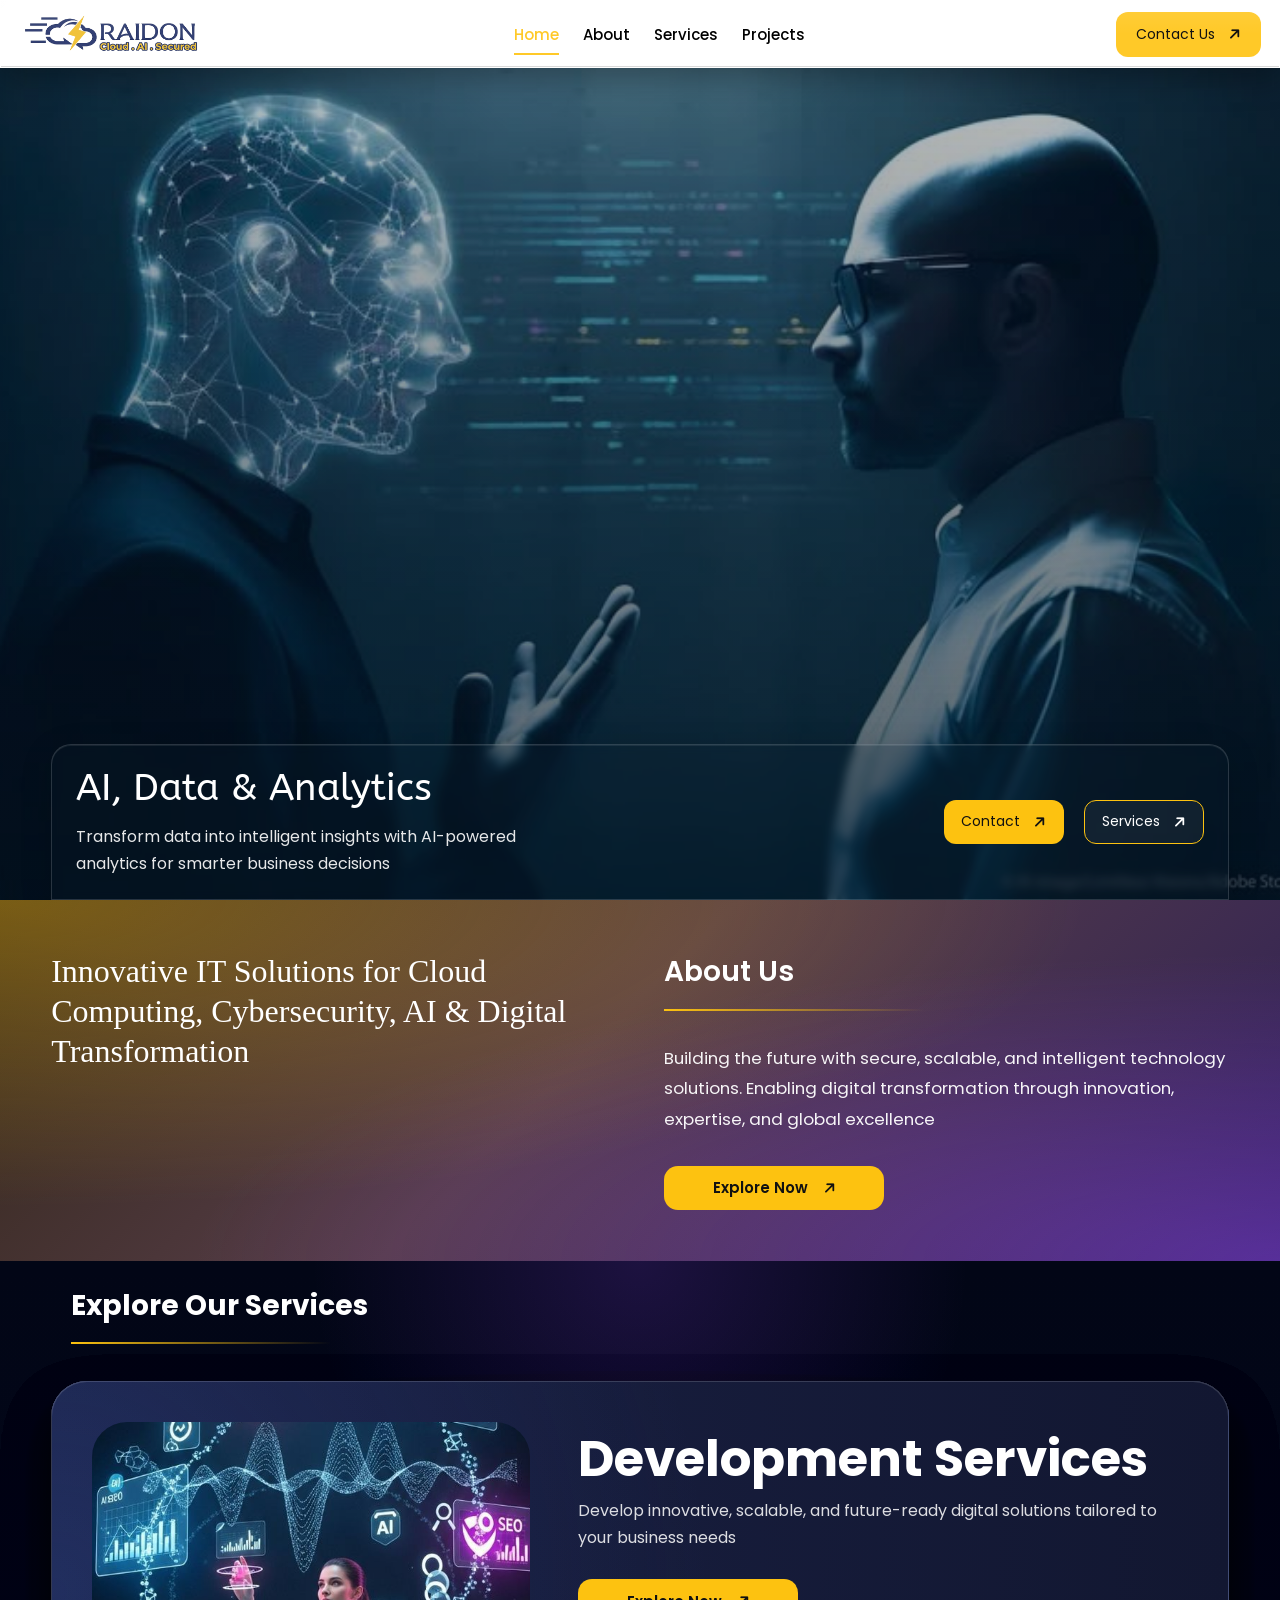
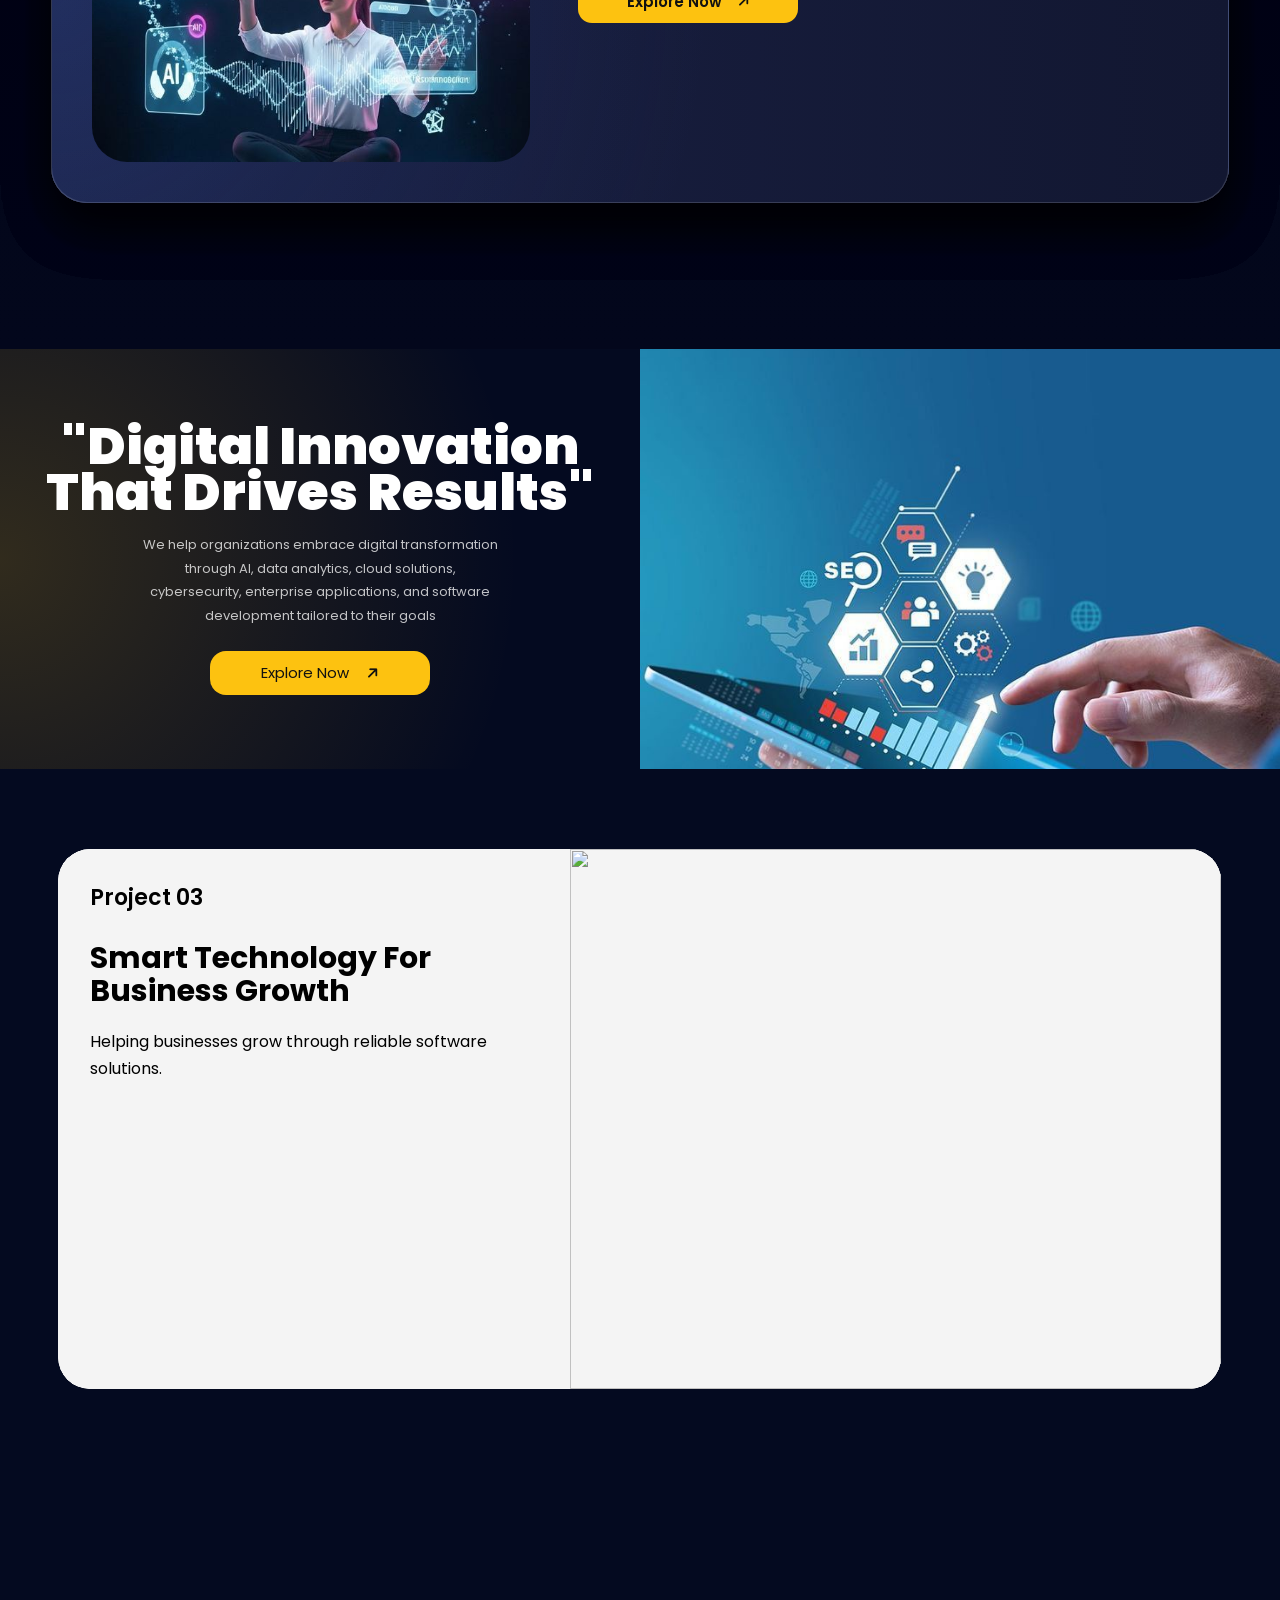
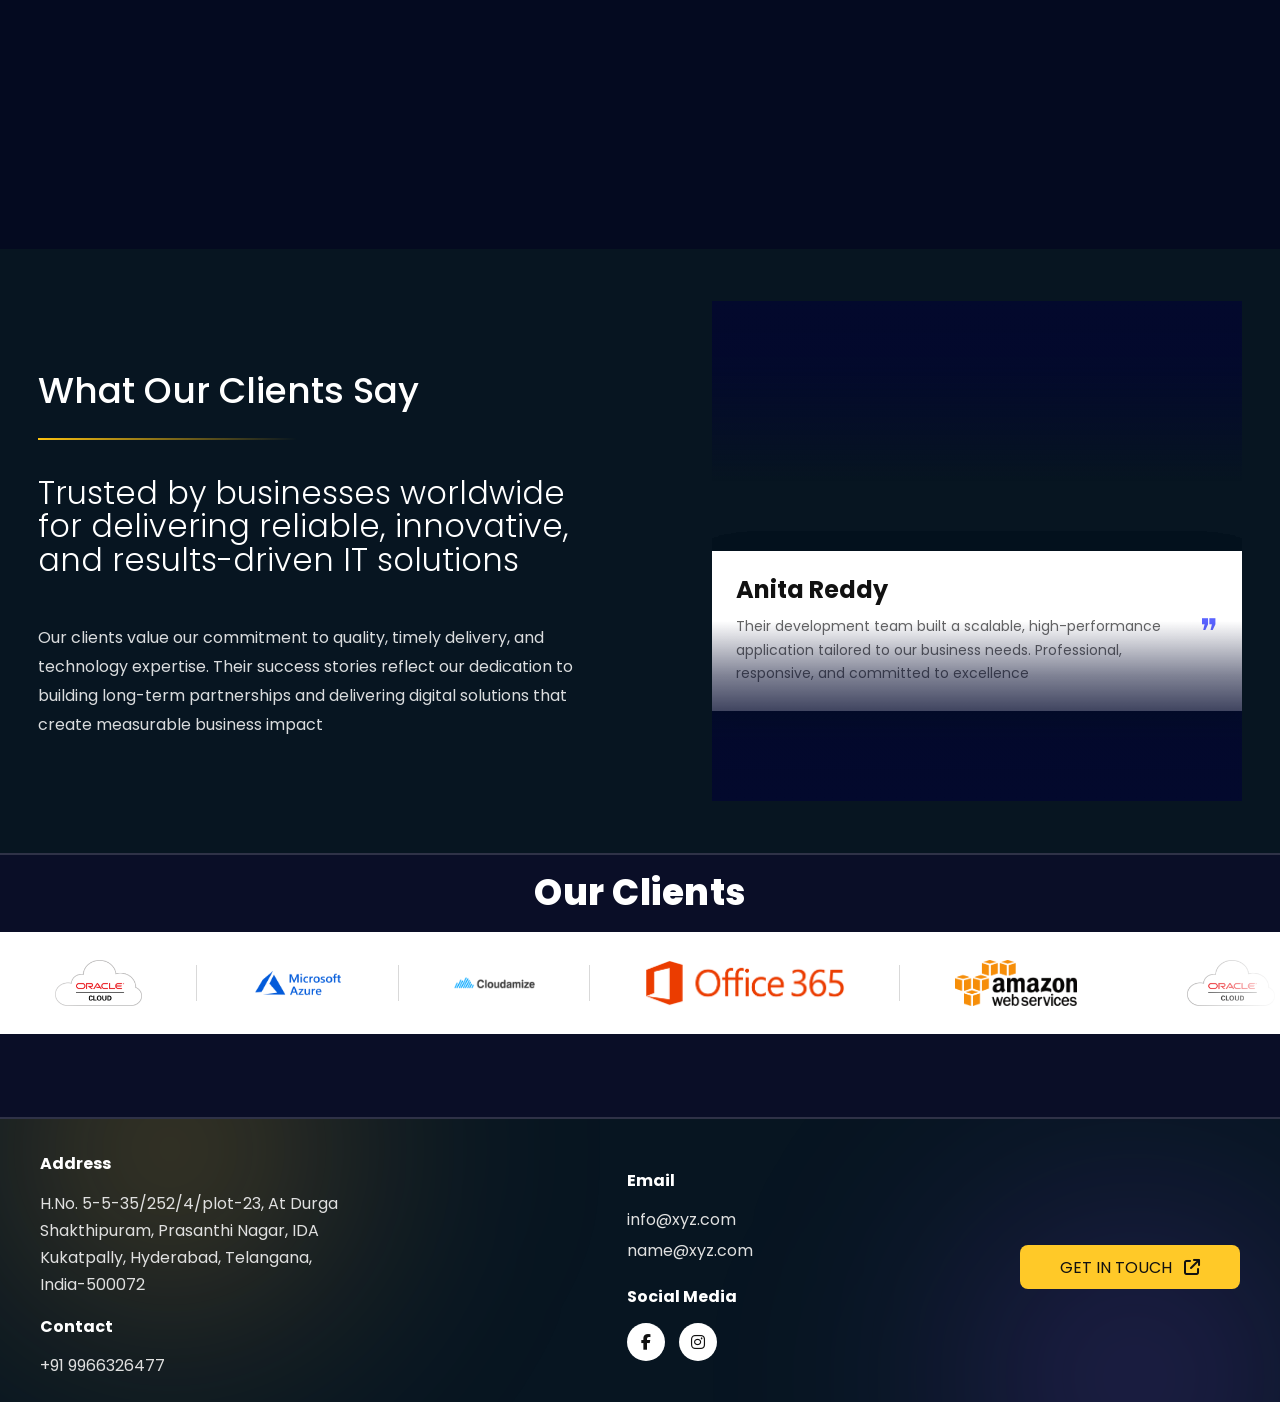
==== index.html @ fafde2ad "Latest changes are  updateed" ====
<!DOCTYPE html>
<html lang="en">

<head>
    <meta charset="UTF-8">
    <meta name="viewport" content="width=device-width, initial-scale=1.0">
    <title> Raidon Cloud | Honme </title>
    <link rel="stylesheet" href="./assets/css/global.css" />
    <link rel="stylesheet" href="./assets/css/home.css" />
    <!-- Responsive overrides (loaded after base styles; desktop view unchanged) -->
    <link rel="stylesheet" href="./assets/css/responsive/full-hd.css" />
    <link rel="stylesheet" href="./assets/css/responsive/hd.css" />
    <link rel="stylesheet" href="./assets/css/responsive/mac.css" />
    <link rel="stylesheet" href="./assets/css/responsive/mobile.css" />
    <link rel="stylesheet" href="https://cdnjs.cloudflare.com/ajax/libs/font-awesome/6.7.2/css/all.min.css" />
    <link rel="stylesheet" href="https://cdnjs.cloudflare.com/ajax/libs/slick-carousel/1.8.1/slick.min.css">

    <link rel="stylesheet" href="https://cdnjs.cloudflare.com/ajax/libs/slick-carousel/1.8.1/slick-theme.min.css">
    <link rel="preconnect" href="https://fonts.googleapis.com">
    <link rel="preconnect" href="https://fonts.gstatic.com" crossorigin>
    <link href="https://fonts.googleapis.com/css2?family=ABeeZee:ital@0;1&family=Anton&display=swap" rel="stylesheet">
    <link rel="preconnect" href="https://fonts.googleapis.com">
    <link rel="preconnect" href="https://fonts.gstatic.com" crossorigin>
    <link
        href="https://fonts.googleapis.com/css2?family=ABeeZee:ital@0;1&family=Anton&family=Poppins:ital,wght@0,100;0,200;0,300;0,400;0,500;0,600;0,700;0,800;0,900;1,100;1,200;1,300;1,400;1,500;1,600;1,700;1,800;1,900&display=swap"
        rel="stylesheet">
</head>

<body>
    <div>
        <header class="main-header">
            <div class="header-container">
                <a href="." class="logo">
                    <img src="./assets/images/raindon-logo.png" alt="Ecoraidon">
                </a>

                <nav class="desktop-nav">
                    <ul>
                        <li><a href=".">Home</a></li>
                        <li><a href="./aboutus.html">About</a></li>
                        <li><a href="./services.html">Services</a></li>
                        <li><a href="./projects.html">Projects</a></li>
                    </ul>
                </nav>
                <a href="#" class="contact-btn">
                    Contact Us
                    <i class="fa-solid fa-arrow-right"></i>
                </a>

                <!-- Mobile Toggle Button -->
                <button class="mobile-toggle" id="mobileToggle" aria-label="Toggle mobile menu">
                    <span class="hamburger-icon">
                        <span class="line"></span>
                        <span class="line"></span>
                        <span class="line"></span>
                    </span>
                </button>
            </div>

            <!-- Mobile Menu -->
            <nav class="mobile-menu" id="mobileMenu">
                <ul class="mobile-menu-list">
                    <li><a href="." class="mobile-menu-link">Home</a></li>
                    <li><a href="./aboutus.html" class="mobile-menu-link">About</a></li>
                    <li><a href="./services.html" class="mobile-menu-link">Services</a></li>
                    <li><a href="./projects.html" class="mobile-menu-link">Projects</a></li>
                    <li><a href="#" class="mobile-contact-btn">Contact Us</a></li>
                </ul>
            </nav>
        </header>
        <section class="hero-banner">
            <div class="banner-slider">
                <div class="banner-track">

                    <div class="slide">
                        <img src="assets/images/banner-bg.jpg" alt="">
                    </div>

                    <div class="slide">
                        <img src="assets/images/banner-bg2.jpg" alt="">
                    </div>

                    <div class="slide">
                        <img src="assets/images/banner-bg3.jpg" alt="">
                    </div>

                    <!-- Duplicate for seamless loop -->

                    <div class="slide">
                        <img src="assets/images/banner-1.jpg" alt="">
                    </div>

                    <div class="slide">
                        <img src="assets/images/banner-2.jpg" alt="">
                    </div>

                    <div class="slide">
                        <img src="assets/images/banner-3.jpg" alt="">
                    </div>

                </div>
            </div>


            <div class="hero-overlay"></div>

            <div class="hero-content">

                <div class="hero-bottom-card">

                    <div class="hero-info">
                        <h1 id="heroHeading" class="is-active">
                            <span class="line"><span id="lineOne"> AI, Data & Analytics</span></span>
                            <span class="line" style="display: none;"><span id="lineTwo">Transformation</span></span>
                        </h1>

                        <p id="heroPara">
                            Transform data into intelligent insights with AI-powered analytics for smarter business
                            decisions
                        </p>
                    </div>

                    <div class="hero-actions">

                        <a href="#" class="btn-primary">
                            Contact
                            <i class="fa-solid fa-arrow-right"></i>
                        </a>

                        <a href="#" class="btn-secondary">
                            Services
                            <i class="fa-solid fa-arrow-right"></i>
                        </a>

                    </div>

                </div>

            </div>

        </section>
        <section class="home-showcase">
            <section class="about-highlight-section">
                <div class="about-highlight-container">

                    <div class="about-left">
                        <h2>
                            Innovative IT Solutions for Cloud Computing, Cybersecurity, AI & Digital Transformation
                        </h2>
                    </div>

                    <div class="about-right">

                        <div class="section-tag">
                            <h2>About Us</h2>
                            <span></span>
                        </div>

                        <p>
                            Building the future with secure, scalable, and intelligent technology solutions.
                            Enabling digital transformation through innovation, expertise, and global excellence

                        </p>

                        <a href="#" class="explore-btn">
                            Explore Now
                            <i class="fa-solid fa-arrow-right"></i>
                        </a>

                    </div>

                </div>
            </section>
            <section class="services-section">

                <div class="container">

                    <div class="section-header">
                        <h2>Explore Our Services</h2>
                        <span></span>
                    </div>

                    <div class="service-card">

                        <div class="service-image">
                            <img src="assets/images/Services-img.jpg" alt="">
                        </div>

                        <div class="service-content">
                            <h3>AI, Data & Analytics
                            </h3>

                            <p>
                                Transform data into intelligent insights with AI-powered analytics for smarter business
                                decisions
                            </p>

                            <a href="#" class="explore-btn">
                                Explore Now
                                <i class="fa-solid fa-arrow-right"></i>
                            </a>
                        </div>

                    </div>

                    <div class="service-card">

                        <div class="service-image">
                            <img src="assets/images/Services-img.jpg" alt="">
                        </div>

                        <div class="service-content">
                            <h3>Cloud Services</h3>

                            <p>
                                Build scalable, secure, and high-performance cloud solutions that accelerate business
                                growth
                            </p>

                            <a href="#" class="explore-btn">
                                Explore Now
                                <i class="fa-solid fa-arrow-right"></i>
                            </a>
                        </div>

                    </div>

                    <div class="service-card">

                        <div class="service-image">
                            <img src="assets/images/Services-img.jpg" alt="">
                        </div>

                        <div class="service-content">
                            <h3>Cyber Security
                            </h3>

                            <p>
                                Protect your business with advanced cybersecurity solutions that safeguard data and
                                digital assets
                            </p>

                            <a href="#" class="explore-btn">
                                Explore Now
                                <i class="fa-solid fa-arrow-right"></i>
                            </a>
                        </div>

                    </div>

                    <div class="service-card">
                        <div class="service-image">
                            <img src="assets/images/Services-img.jpg" alt="">
                        </div>
                        <div class="service-content">
                            <h3>Enterprise Application
                            </h3>

                            <p>
                                Streamline operations with customized enterprise applications that improve productivity
                                and efficiency
                            </p>

                            <a href="#" class="explore-btn">
                                Explore Now
                                <i class="fa-solid fa-arrow-right"></i>
                            </a>
                        </div>

                    </div>

                    <div class="service-card">
                        <div class="service-image">
                            <img src="assets/images/Services-img.jpg" alt="">
                        </div>
                        <div class="service-content">
                            <h3> Development Services
                            </h3>

                            <p>
                                Develop innovative, scalable, and future-ready digital solutions tailored to your
                                business needs
                            </p>

                            <a href="#" class="explore-btn">
                                Explore Now
                                <i class="fa-solid fa-arrow-right"></i>
                            </a>
                        </div>

                    </div>

                </div>

            </section>
            <!-- DIGITAL TRANSFORMATION SECTION -->
            <section class="digital-section">
                <div class="digital-grid">
                    <div class="digital-content">
                        <h2> <span>"Digital Innovation</span> <span>That Drives Results"</span> </h2>
                        <p> We help organizations embrace digital transformation through AI, data analytics, cloud
                            solutions, cybersecurity, enterprise applications, and software development tailored to
                            their goals </p> <a href="#" class="service-digital-btn"> Explore
                            Now <i class="fa-solid fa-arrow-right"></i> </a>
                    </div>
                    <div class="digital-image"> <img src="assets/images/digital-bg.jpg" alt=""> </div>
                </div>
            </section>

        </section>
        <section class="projects-section">
            <div class="container">

                <div class="projects-wrapper">

                    <div class="cards-pin">

                        <div class="project-card">

                            <div class="project-content">
                                <span>Project 01</span>

                                <h3>
                                    We deliver scalable,
                                    secure, and innovative
                                    IT solutions
                                </h3>

                                <p>
                                    We deliver scalable, secure and innovative
                                    IT solutions for businesses ready to grow.
                                </p>
                            </div>

                            <div class="project-image">
                                <img src="assets/images/projects-img.jpg">
                            </div>

                        </div>

                        <div class="project-card">

                            <div class="project-content">
                                <span>Project 02</span>

                                <h3>
                                    Digital Products
                                    That Scale Fast
                                </h3>

                                <p>
                                    We create modern digital experiences
                                    with performance and scalability.
                                </p>
                            </div>

                            <div class="project-image">
                                <img src="assets/images/projedct-img1.jpg">
                            </div>

                        </div>

                        <div class="project-card">

                            <div class="project-content">
                                <span>Project 03</span>

                                <h3>
                                    Smart Technology
                                    For Business Growth
                                </h3>

                                <p>
                                    Helping businesses grow through
                                    reliable software solutions.
                                </p>
                            </div>

                            <div class="project-image">
                                <img src="assets/images/project-img3.jpg">
                            </div>

                        </div>

                    </div>

                </div>

            </div>
        </section>
        <section class="testimonial-contact-wrapper">
            <section class="testimonial-section">

                <div class="testimonial-left">

                    <div class="testimonial-label">
                        <h3>What Our Clients Say
                        </h3>
                        <span></span>
                    </div>

                    <h2>
                        Trusted by businesses worldwide for delivering reliable, innovative, and results-driven IT
                        solutions
                    </h2>

                    <p>
                        Our clients value our commitment to quality, timely delivery, and technology expertise. Their
                        success stories reflect our dedication to building long-term partnerships and delivering digital
                        solutions that create measurable business impact
                    </p>

                </div>

                <div class="testimonial-right">

                    <div class="testimonial-stack">

                        <div class="testimonial-card">
                            <!-- <div class="user-image">
                                <img src="assets/images/user-1.jpg" alt="">
                            </div> -->

                            <div class="content">
                                <h4>Rajesh Kumar</h4>
                                <p>
                                    Raidon transformed our IT infrastructure with secure cloud solutions and seamless
                                    implementation. Their team's expertise and support exceeded our expectations
                                </p>
                            </div>

                            <div class="quote-icon">❞</div>
                        </div>

                        <div class="testimonial-card">
                            <!-- <div class="user-image">
                                <img src="assets/images/user-2.jpg" alt="">
                            </div> -->

                            <div class="content">
                                <h4>Priya Sharma</h4>
                                <p>
                                    From cybersecurity to enterprise applications, Raidon delivered reliable solutions
                                    that improved our operational efficiency. We highly recommend their services
                                </p>
                            </div>

                            <div class="quote-icon">❞</div>
                        </div>

                        <div class="testimonial-card">
                            <!-- <div class="user-image">
                                <img src="assets/images/user-3.jpg" alt="">
                            </div> -->

                            <div class="content">
                                <h4>Michael Anderson
                                </h4>
                                <p>
                                    The AI and data analytics solutions provided by Raidon helped us make smarter
                                    business decisions and achieve significant growth. A truly dependable technology
                                    partner
                                </p>
                            </div>

                            <div class="quote-icon">❞</div>
                        </div>

                        <div class="testimonial-card">
                            <!-- <div class="user-image">
                                <img src="assets/images/user-4.jpg" alt="">
                            </div> -->

                            <div class="content">
                                <h4>Anita Reddy
                                </h4>
                                <p>
                                    Their development team built a scalable, high-performance application tailored to
                                    our business needs. Professional, responsive, and committed to excellence
                                </p>
                            </div>

                            <div class="quote-icon">❞</div>
                        </div>

                    </div>

                </div>

            </section>

            <section class="clients-section">
                <h2 class="clients-title">Our Clients</h2>
                <div class="marquee-frame">
                    <div class="marquee-viewport">
                        <div class="marquee-track" id="marqueeTrack">
                            <!-- group 1 -->
                            <div class="marquee-group">
                                <div class="client-logo">
                                    <img src="./assets/images/client-logo1.png" alt="Columbus Vacations" />
                                </div>
                                <div class="client-logo">
                                    <img src="./assets/images/client-logo2.png" alt="Terrasolve" />
                                </div>
                                <div class="client-logo">
                                    <img src="./assets/images/client-logo3.png" alt="Accu Analytical" />
                                </div>
                                <div class="client-logo">
                                    <img src="./assets/images/client-logo4.png" alt="Livon Paints" />
                                </div>
                                <div class="client-logo">
                                    <img src="./assets/images/client-logo5.png" alt="ReyferJobs" />
                                </div>
                            </div>

                            <!-- group 2 (duplicate for seamless loop) -->
                            <div class="marquee-group" aria-hidden="true">
                                <div class="client-logo">
                                    <img src="./assets/images/client-logo1.png" alt="" />
                                </div>
                                <div class="client-logo">
                                    <img src="./assets/images/client-logo2.png" alt="" />
                                </div>
                                <div class="client-logo">
                                    <img src="./assets/images/client-logo3.png" alt="" />
                                </div>
                                <div class="client-logo">
                                    <img src="./assets/images/client-logo4.png" alt="" />
                                </div>
                                <div class="client-logo">
                                    <img src="./assets/images/client-logo5.png" alt="" />
                                </div>
                            </div>
                        </div>
                    </div>
                </div>
            </section>
            <footer class="footer-section">

                <div class="footer-content">

                    <!-- Left -->
                    <div class="footer-column">

                        <div class="footer-block">
                            <h4>Address</h4>

                            <p>
                                H.No. 5-5-35/252/4/plot-23, At Durga
                                Shakthipuram, Prasanthi Nagar,
                                IDA Kukatpally, Hyderabad,
                                Telangana, India-500072
                            </p>
                        </div>

                        <div class="footer-block">
                            <h4>Contact</h4>

                            <a href="tel:+919966326477">
                                +91 9966326477
                            </a>
                        </div>

                    </div>

                    <!-- Middle -->

                    <div class="footer-column">

                        <div class="footer-block">
                            <h4>Email</h4>

                            <a href="#">info@xyz.com</a>
                            <a href="#">name@xyz.com</a>
                        </div>

                        <div class="footer-block">
                            <h4>Social Media</h4>

                            <div class="social-icons">

                                <a href="#">
                                    <i class="fa-brands fa-facebook-f"></i>
                                </a>

                                <a href="#">
                                    <i class="fa-brands fa-instagram"></i>
                                </a>

                            </div>

                        </div>

                    </div>

                    <!-- Right -->

                    <div class="footer-column footer-action">

                        <a href="#" class="footer-btn">
                            GET IN TOUCH
                            <i class="fa-solid fa-arrow-up-right-from-square"></i>
                        </a>

                    </div>

                </div>

            </footer>
        </section>
        <!-- pop-up card  -->
        <div id="popup-overlay"></div>
        <div id="popup-message">
            <h2 id="popup-heading"></h2>
            <p id="popup-para"></p>
            <button id="close-btn">Close</button>
        </div>
    </div>
    <script src="https://cdnjs.cloudflare.com/ajax/libs/gsap/3.12.5/gsap.min.js"></script>

    <script src="https://cdnjs.cloudflare.com/ajax/libs/gsap/3.12.5/ScrollTrigger.min.js"></script>
    <script src="https://cdn.jsdelivr.net/npm/gsap@3/dist/gsap.min.js"></script>
    <script src="https://cdn.jsdelivr.net/npm/gsap@3/dist/ScrollTrigger.min.js"></script>
    <script src="https://code.jquery.com/jquery-3.7.1.min.js"></script>

    <script src="https://cdnjs.cloudflare.com/ajax/libs/slick-carousel/1.8.1/slick.min.js"></script>
    <script src="./assets/css/js/home.js"></script>
    <script src="./assets/css/js/global.js"></script>
</body>

</html>
---- assets/css/global.css ----
@import url(https://db.onlinewebfonts.com/c/47160cf237bc2d37f505f1007af0966f?family=RIGHT);


* {
    margin: 0;
    padding: 0;
    box-sizing: border-box;
}

html {
    scroll-behavior: smooth;
}

body {
    font-family: "Poppins", sans-serif;
    overflow-x: hidden;
    background: #071521;
}

img {
    max-width: 100%;
    display: block;
}

a {
    text-decoration: none;
}

.container {
    max-width: 1280px;
    margin: auto;
    padding: 0 20px;
}

.main-header {
    position: fixed;
    /* top: 60px; */
    left: 0;
    width: 100%;
    z-index: 1000;
}

.header-container {
    width: 100%;
    margin: auto;
    padding: 12px 24px;
    display: flex;
    align-items: center;
    justify-content: space-between;
    /* layered glass background instead of flat white tint */
    background: #ffffff;

    backdrop-filter: blur(20px) saturate(180%);
    -webkit-backdrop-filter: blur(20px) saturate(180%);

    border: 1px solid rgba(255, 255, 255, 0.18);

    /* depth: outer shadow lifts it off the page, inset lines fake glass thickness */
    box-shadow:
        0 8px 32px rgba(0, 0, 0, 0.35),
        0 1px 0 rgba(255, 255, 255, 0.25) inset,
        0 -1px 0 rgba(0, 0, 0, 0.15) inset;

    overflow: hidden;
}

/* top sheen — light catching the upper half of the glass */
.header-container::before {
    content: "";
    position: absolute;
    top: 0;
    left: 0;
    right: 0;
    height: 50%;
    background: linear-gradient(180deg, rgba(255, 255, 255, 0.10), rgba(255, 255, 255, 0) 100%);
    pointer-events: none;
}

/* diagonal specular highlight, subtle */
.header-container::after {
    content: "";
    position: absolute;
    top: -50%;
    left: -20%;
    width: 60%;
    height: 200%;
    background: linear-gradient(115deg, rgba(255, 255, 255, 0.07) 0%, rgba(255, 255, 255, 0) 35%);
    transform: rotate(8deg);
    pointer-events: none;
}


.logo img {
    height: 58px;
    object-fit: contain;
}

.desktop-nav ul {
    display: flex;
    align-items: center;
    gap: 45px;
    list-style: none;
    margin: 0;
    padding: 0;
}

.desktop-nav a {
    color: #000000;
    text-decoration: none;
    font-size: 18px;
    font-weight: 500;
    transition: .3s;
    position: relative;
}

.desktop-nav a.active {
    color: #ffc928;
}

.desktop-nav a.active::after {
    content: "";
    position: absolute;
    left: 0;
    bottom: -14px;
    width: 100%;
    height: 2px;
    background: #ffc928;
}

.contact-btn {
    background: #ffc928;
    color: #111;
    text-decoration: none;

    padding: 16px 28px;
    border-radius: 14px;

    display: flex;
    align-items: center;
    gap: 10px;

    font-weight: 400;
    transition: .3s;
}

.contact-btn i {
    font-size: 14px;
    margin-left: 4px;
    transform: rotate(-45deg);
}

.contact-btn:hover {
    transform: translateY(-2px);
}



/* Popup Styles */
#popup-message {
    display: none;
    position: fixed;
    top: 50%;
    left: 50%;
    transform: translate(-50%, -50%);
    z-index: 1000;
    width: 90%;
    max-width: 400px;
    background-color: #fff;
    box-shadow: 0px 4px 8px rgba(0, 0, 0, 0.2);
    border-radius: 10px;
    text-align: center;
    padding: 20px;
    font-family: Arial, sans-serif;
}

#popup-overlay {
    display: none;
    position: fixed;
    top: 0;
    left: 0;
    width: 100%;
    height: 100%;
    background: rgba(0, 0, 0, 0.4);
    z-index: 999;
}

#popup-heading {
    font-size: 24px;
    font-weight: bold;
    color: #333;
    margin-bottom: 10px;
}

#popup-para {
    font-size: 16px;
    color: #555;
    margin-bottom: 20px;
}

#close-btn {
    display: inline-block;
    padding: 10px 20px;
    font-size: 16px;
    font-weight: bold;
    color: #fff;
    background-color: #000;
    border: none;
    border-radius: 5px;
    cursor: pointer;
    transition: background-color 0.3s;
}

#close-btn:hover {
    background-color: #ffc928;
}

/* Footer Part  */
.footer-section {

    position: relative;
    overflow: hidden;

    padding: 70px 0;

    background: #0A0F2E;

}

/* Animated background glow */

.footer-section::before {

    content: "";

    position: absolute;

    width: 700px;
    height: 700px;

    left: -180px;
    top: -320px;

    border-radius: 50%;

    background: radial-gradient(circle,
            rgba(255, 181, 54, .28),
            rgba(255, 181, 54, .08),
            transparent 70%);

    filter: blur(80px);

}

.footer-section::after {

    content: "";

    position: absolute;

    width: 650px;
    height: 650px;

    right: -180px;
    bottom: -300px;

    border-radius: 50%;

    background: radial-gradient(circle,
            rgba(138, 74, 255, .25),
            rgba(138, 74, 255, .08),
            transparent 70%);

    filter: blur(90px);

}

.footer-content {

    position: relative;
    z-index: 2;

    max-width: 1200px;

    margin: auto;

    display: flex;

    justify-content: space-between;

    gap: 80px;

    align-items: center;

}

.footer-column {

    display: flex;

    flex-direction: column;

    gap: 15px;

}

.footer-block h4 {

    color: #fff;

    font-size: 18px;

    margin-bottom: 14px;

}

.footer-block p {

    color: #e0e0e0;

    line-height: 1.7;

    max-width: 320px;

}

.footer-block a {

    display: block;

    color: #e0e0e0;

    text-decoration: none;

    margin-bottom: 6px;

    transition: .3s;

}

.footer-block a:hover {

    color: #FFC93C;

}

.footer-action {

    /* margin-left: auto; */

    justify-content: center;

    height: 100%;

}

.footer-btn {

    display: inline-flex;

    align-items: center;

    gap: 12px;

    background: #ffc928;

    color: #111;

    text-decoration: none;

    padding: 18px 40px;

    border-radius: 8px;

    font-weight: 400;
    height: 44px;
    transition: .35s;

}

.footer-btn:hover {

    transform: translateY(-4px);

    box-shadow: 0 12px 30px rgba(255, 201, 60, .35);

}

.social-icons {

    display: flex;

    gap: 14px;

}

.social-icons a {

    width: 38px;

    height: 38px;

    border-radius: 50%;

    background: #fff;

    color: #111;

    display: flex;

    justify-content: center;

    align-items: center;

    transition: .35s;

}

.social-icons a:hover {

    background: #FFC93C;

    transform: translateY(-4px);

}

@media (max-width:768px) {
    .footer-content {
        flex-direction: column;
        gap: 40px;
    }

    .footer-action {
        margin-left: 0;
    }

    .footer-btn {
        width: 100%;
        justify-content: center;
    }

}
---- assets/css/home.css ----
@import url(https://db.onlinewebfonts.com/c/33d2ace98dd5231182427e6acc4bc372?family=Right+Grotesk+Medium);
/* ==========================================
   HERO SECTION
========================================== */

.hero-banner {
    position: relative;
    min-height: 100vh;
    overflow: hidden;
}

/* ==========================================
   BACKGROUND CAROUSEL
========================================== */

.banner-slider {
    position: absolute;
    inset: 0;
    z-index: 0;
    overflow: hidden;
}

.banner-track {
    display: flex;
    height: 100%;
    width: fit-content;
    animation: heroSlide 18s infinite;
}

.slide {
    width: 100vw;
    height: 100vh;
    flex-shrink: 0;
}

.slide img {
    width: 100%;
    height: 100%;
    object-fit: cover;
    display: block;
}

/* ==========================================
   DARK OVERLAY
========================================== */

.hero-overlay {
    position: absolute;
    inset: 0;

    z-index: 1;

    background:
        linear-gradient(180deg,
            rgba(3, 18, 31, 0.25) 0%,
            rgba(3, 18, 31, 0.70) 100%);
}

/* ==========================================
   CONTENT
========================================== */

.hero-content {
    position: relative;
    z-index: 2;
    width: 85%;
    margin: 0 auto;
    min-height: 100vh;
    display: flex;
    align-items: flex-end;
}

/* ==========================================
   GLASS CARD
========================================== */

.hero-bottom-card {
    width: 100%;

    display: flex;
    justify-content: space-between;
    align-items: center;

    gap: 40px;
    padding: 28px 32px;
    border-top-left-radius: 24px;
    border-top-right-radius: 24px;
    background: rgba(13, 34, 52, 0.18);
    backdrop-filter: blur(5px);
    -webkit-backdrop-filter: blur(12px);
    border: 1px solid rgba(255, 255, 255, 0.15);

    box-shadow:
        0 8px 32px rgba(0, 0, 0, 0.15),
        inset 0 1px 0 rgba(255, 255, 255, 0.08);
}

/* ==========================================
   TEXT
========================================== */

.hero-info {
    max-width: 550px;
    overflow: hidden;
    position: relative;
}

.hero-info h1 {
    margin-bottom: 16px;
}

.hero-info h1 .line {
    color: #ffffff;
    font-size: 3rem;
    line-height: 1.1;
    font-family: "ABeeZee", sans-serif;
    font-weight: 300;
    display: block;
    overflow: hidden;
    /* masks the span until it rises into view */
}

.hero-info h1 .line span {
    display: block;
    transform: translateY(120%);
    opacity: 0;
}

.hero-info h1.is-active .line span {
    animation: riseUp 0.7s cubic-bezier(0.22, 1, 0.36, 1) forwards;
}

.hero-info h1.is-active .line:nth-child(2) span {
    animation-delay: 0.08s;
}

.hero-info h1.is-leaving .line span {
    animation: dropDown 0.4s cubic-bezier(0.4, 0, 1, 1) forwards;
}

@keyframes riseUp {
    0% {
        transform: translateY(120%);
        opacity: 0;
    }

    100% {
        transform: translateY(0%);
        opacity: 1;
    }
}

@keyframes dropDown {
    0% {
        transform: translateY(0%);
        opacity: 1;
    }

    100% {
        transform: translateY(60%);
        opacity: 0;
    }
}

.hero-info p {
    color: rgba(255, 255, 255, 0.9);
    font-size: 1.125rem;
    line-height: 1.8;
    font-family: 'Poppins', sans-serif;
    margin: 0;
    transition: opacity 0.6s ease, transform 0.6s ease;
    transform: translateY(0);
}

.hero-info p.is-fading {
    opacity: 0;
    transform: translateY(8px);
}

/* ==========================================
   BUTTONS
========================================== */

.hero-actions {
    display: flex;
    align-items: center;
    gap: 20px;
}

.btn-primary,
.btn-secondary {
    min-width: 140px;
    height: 48px;

    display: flex;
    align-items: center;
    justify-content: center;

    gap: 10px;

    border-radius: 12px;

    text-decoration: none;

    transition: all .3s ease;
}

.btn-primary {
    background: #FDC210;
    color: #111;
}

.btn-primary:hover {
    transform: translateY(-2px);
}

.btn-secondary {
    color: #fff;
    border: 1px solid #FDC210;
    background: rgba(255, 255, 255, 0.05);
}

.btn-secondary:hover {
    background: rgba(255, 255, 255, 0.10);
    transform: translateY(-2px);
}

.hero-actions a i {
    font-size: 14px;
    margin-left: 4px;
    transform: rotate(-45deg);
    transition: transform 0.3s ease;
}

/* ==========================================
   ANIMATION
========================================== */

@keyframes heroSlide {

    /* Banner 1 stays */
    0%,
    25% {
        transform: translateX(0);
    }

    /* Slide to Banner 2 */
    30% {
        transform: translateX(-100vw);
    }

    /* Banner 2 stays */
    35%,
    60% {
        transform: translateX(-100vw);
    }

    /* Slide to Banner 3 */
    65% {
        transform: translateX(-200vw);
    }

    /* Banner 3 stays */
    70%,
    95% {
        transform: translateX(-200vw);
    }

    /* Move to duplicated Banner 1 */
    100% {
        transform: translateX(-300vw);
    }
}


/********************** ABOUT US SECTION */
.about-highlight-section {
    position: relative;
    overflow: hidden;

    background:
        radial-gradient(ellipse at top left,
            rgba(253, 194, 16, 0.35) 0%,
            transparent 60%),
        radial-gradient(ellipse at bottom right,
            rgba(151, 71, 255, 0.40) 0%,
            transparent 60%),
        linear-gradient(135deg,
            #322617 0%,
            #563d48 45%,
            #2d1f56 100%);
    padding: 3%;
}

.about-highlight-container {
    width: 85%;
    max-width: 1400px;
    margin: 0 auto;
    display: flex;
    justify-content: space-between;
    /* align-items: center; */
    gap: 80px;
}

.about-left {
    flex: 1;
}

.about-left h2 {
    font-family: "Right Grotesk Medium";
    margin: 0;
    color: #fff;
    font-size: 42px;
    font-weight: 400;
    line-height: 1.25;
}

.about-right {
    flex: 1;
    max-width: 650px;
}

.section-tag {
    margin-bottom: 32px;
}

.section-tag h2 {
    display: block;

    color: #fff;

    font-size: 2rem;
    font-weight: 600;

    margin-bottom: 16px;
}

.section-tag span {
    display: block;
    width: 260px;
    height: 2px;

    background: linear-gradient(90deg,
            #FDC210,
            transparent);
}

.tag-line {
    width: 260px;
    height: 2px;

    background: rgba(255, 255, 255, 0.25);

    position: relative;
}

.tag-line::before {
    content: '';

    position: absolute;
    left: 0;
    top: 0;

    width: 80px;
    height: 100%;

    background: #FDC210;
}

.about-right p {
    margin: 0 0 40px;

    color: rgba(255, 255, 255, 0.95);

    font-size: 1.2rem;

    line-height: 1.8;
}

.explore-btn {
    display: inline-flex;
    align-items: center;
    justify-content: center;
    gap: 12px;

    min-width: 260px;
    height: 64px;

    padding: 0 32px;

    background: #FDC210;
    color: #111;

    border-radius: 16px;

    font-weight: 600;

    text-decoration: none;

    transition: all .3s ease;
}

.explore-btn:hover {
    transform: translateY(-3px);
}

.explore-btn i {
    font-size: 14px;
    margin-left: 4px;
    transform: rotate(-45deg);
    transition: transform 0.3s ease;
}

@media (max-width: 992px) {

    .about-highlight-container {
        flex-direction: column;
        align-items: flex-start;
        gap: 50px;
    }

    .about-right {
        max-width: 100%;
    }

    .tag-line {
        width: 180px;
    }
}

@media (max-width: 576px) {

    .about-highlight-section {
        padding: 80px 0;
    }

    .about-left h2 {
        font-size: 2.5rem;
    }

    .section-tag span {
        font-size: 1.75rem;
    }

    .about-right p {
        font-size: 1rem;
    }

    .explore-btn {
        width: 100%;
        min-width: auto;
    }
}

.services-section {
    position: relative;
    padding: 30px 0;
    background: radial-gradient(circle at top center, rgba(151, 71, 255, .18), transparent 35%),
        linear-gradient(180deg, #020616 0%, #03071c 100%);
    overflow: hidden;
}

.container {
    width: 85%;
    max-width: 1600px;
    margin: auto;
    position: relative;
    /* Added a fixed height so the absolute child cards have a space to live in */
    min-height: 800px;
}

.section-header {
    margin-bottom: 60px;
}

.section-header h2 {
    color: #fff;
    font-size: 32px;
    margin-bottom: 15px;
}

.section-header span {
    display: block;
    width: 260px;
    height: 2px;
    background: linear-gradient(90deg, #FDC210, transparent);
}

.service-card {
    /* Set to absolute so they stack perfectly on top of one another */
    position: absolute;
    top: 10%;
    left: 0;
    width: 100%;

    display: flex;
    /* align-items: center; */
    gap: 80px;
    padding: 40px;
    border-radius: 50px;

    background:
        radial-gradient(circle at left center,
            rgba(45, 70, 140, 0.35) 0%,
            rgba(45, 70, 140, 0.15) 25%,
            transparent 55%),
        linear-gradient(90deg,
            #1b2247 0%,
            #171d3d 40%,
            #121731 100%);

    border: 1px solid rgba(255, 255, 255, .15);
    box-shadow: 0 25px 50px rgba(0, 0, 0, .3);
    overflow: hidden;

    /* Removed initial opacity and transforms. GSAP handles this now. */
    will-change: transform, opacity;
    transform-origin: top center;
}

.service-image {
    flex: 0 0 42%;
    overflow: hidden;
    border-radius: 35px;
}

.service-image img {
    width: 100%;
    height: 450px;
    object-fit: cover;
    display: block;
    transform: scale(1.2);
}

.service-content {
    flex: 1;
}

.service-content h3 {
    color: #fff;
    font-size: 3rem;
    margin-bottom: 25px;
}

.service-content p {
    color: rgba(255, 255, 255, .85);
    font-size: 1.3rem;
    line-height: 1.8;
    margin-bottom: 40px;
}

.explore-btn {
    display: inline-flex;
    align-items: center;
    gap: 12px;
    padding: 14px 30px;
    background: #FDC210;
    color: #111;
    text-decoration: none;
    border-radius: 14px;
    font-weight: 600;
}

.explore-btn i {
    font-size: 14px;
}

@media(max-width:991px) {
    .service-card {
        flex-direction: column;
        gap: 40px;
        top: 180px;
    }

    .service-image {
        width: 100%;
    }

    .service-content {
        width: 100%;
    }

    .service-content h3 {
        font-size: 2rem;
    }

    .container {
        min-height: 1000px;
        /* Taller on mobile to fit vertical stacking */
    }
}

.digital-section {
    position: relative;
    overflow: hidden;

    background:
        radial-gradient(circle at left center,
            rgba(253, 194, 16, 0.18),
            transparent 40%),
        #040A20;
}

.digital-grid {
    display: grid;
    grid-template-columns: 48% 52%;

    align-items: stretch;

    min-height: 540px;
}

.digital-content {
    display: flex;
    flex-direction: column;
    justify-content: center;
    align-items: center;

    text-align: center;

    padding: 60px 40px;
}

.digital-content h2 {
    margin: 0 0 24px;

    color: #fff;

    font-size: clamp(4rem, 5vw, 5.8rem);

    font-weight: 900;

    line-height: .9;

    letter-spacing: 0px;

    text-transform: none;
}

.digital-content h2 span {
    display: block;
}

.digital-content p {
    max-width: 420px;

    margin: 0 auto 30px;

    color: rgba(255, 255, 255, .75);

    font-size: 14px;

    line-height: 1.8;
}

.digital-content .primary-btn {
    width: 160px;
    height: 42px;

    min-width: auto;

    border-radius: 8px;

    font-size: 13px;
}

.digital-image {
    height: 540px;
}

.digital-image img {
    width: 100%;
    height: 100%;

    object-fit: cover;
    display: block;
}

.service-digital-btn {
    width: 250px;
    height: 48px;
    display: inline-flex;
    align-items: center;
    justify-content: center;
    gap: 14px;

    background: #FDC210;
    color: #111;

    border-radius: 16px;

    font-size: 16px;
    font-weight: 400;

    text-decoration: none;

    transition: .3s;
}

.service-digital-btn i {
    font-size: 14px;
    margin-left: 4px;
    transform: rotate(-45deg);

}

.projects-section {
    background: #040A20;
    padding: 120px 0;
}

.container {
    width: 100%;
    max-width: 92%;
    margin: 0 auto;
}

/* The wrapper creates the scrollable space */
.projects-wrapper {
    position: relative;
    height: 300vh;
    /* 100vh for each card creates the scroll duration */
}

/* This sticks to the top while you scroll through the 300vh wrapper */
.cards-pin {
    position: sticky;
    top: 100px;
    /* Adjust this to change where it sticks on the screen */
    height: 700px;
    overflow: hidden;
    border-radius: 40px;
}

.project-card {
    position: absolute;
    inset: 0;

    display: grid;
    grid-template-columns: 42% 58%;

    width: 100%;
    height: 700px;

    background: #f4f4f4;
    overflow: hidden;
    border-radius: 40px;

    /* Added transform-origin so the cards scale down towards the top */
    will-change: transform, opacity;
    transform-origin: top center;
}

/* z-index is crucial here so they overlap correctly */
.project-card:nth-child(1) {
    z-index: 1;
}

.project-card:nth-child(2) {
    z-index: 2;
}

.project-card:nth-child(3) {
    z-index: 3;
}

.project-content {
    padding: 40px;
    display: flex;
    flex-direction: column;
    justify-content: flex-start;
}

.project-content span {
    display: block;
    margin-bottom: 50px;
    font-size: 28px;
    font-weight: 600;
}

.project-content h3 {
    font-size: 42px;
    line-height: 1.1;
    margin-bottom: 30px;
}

.project-content p {
    font-size: 22px;
    line-height: 1.7;
}

.project-image,
.project-image img {
    width: 100%;
    height: 100%;
}

.project-image img {
    object-fit: cover;
}

.testimonial-section {
    background: #03092d;
    min-height: 100vh;

    display: flex;
    align-items: center;
    justify-content: space-between;

    padding: 0 80px;

    overflow: hidden;
}

/* LEFT SIDE */

.testimonial-left {
    width: 48%;
}

.testimonial-label {
    margin-bottom: 50px;
}

.testimonial-label h3 {
    color: #fff;
    font-size: 48px;
    font-weight: 500;
    position: relative;
    margin-bottom: 20px;
}

.testimonial-label span {
    display: block;
    width: 260px;
    height: 2px;

    background: linear-gradient(90deg,
            #FDC210,
            transparent);
}

.testimonial-label span::after {
    content: "";
    position: absolute;

    left: 0;
    bottom: -15px;

    width: 240px;
    height: 2px;

    background: #ffc107;
}

.testimonial-left h2 {
    color: #fff;

    font-size: 40px;
    line-height: 1.05;
    font-weight: 300;

    max-width: 650px;
}

.testimonial-left p {
    margin-top: 90px;

    max-width: 580px;

    color: rgba(255, 255, 255, .85);

    font-size: 22px;
    line-height: 1.8;
}

/* RIGHT SIDE */

.testimonial-right {
    width: 42%;
    height: 650px;

    position: relative;
    overflow: hidden;
}

.testimonial-track {
    position: relative;

    width: 100%;
    height: 100%;
}

/* FADE MASKS */

.testimonial-right::before,
.testimonial-right::after {
    content: "";

    position: absolute;

    left: 0;
    width: 100%;

    height: 180px;

    z-index: 100;

    pointer-events: none;
}

.testimonial-right::before {
    top: 0;

    background: linear-gradient(to bottom,
            #03092d 0%,
            rgba(3, 9, 45, .95) 35%,
            rgba(3, 9, 45, .5) 70%,
            transparent 100%);
}

.testimonial-right::after {
    bottom: 0;

    background: linear-gradient(to top,
            #03092d 0%,
            rgba(3, 9, 45, .95) 35%,
            rgba(3, 9, 45, .5) 70%,
            transparent 100%);
}

/* CARD */

.testimonial-card {
    position: absolute;
    top: 50%;
    left: 0;
    width: 100%;
    min-height: 180px;
    display: flex;
    align-items: center;
    gap: 25px;
    padding: 30px;
    background: #fff;
    /* border-radius: 20px; */
    box-shadow:
        0 15px 40px rgba(0, 0, 0, .08);

    will-change: transform, opacity;
    transform-origin: center center;
}

/* IMAGE */

.testimonial-card img {
    width: 110px;
    height: 110px;

    border-radius: 50%;
    object-fit: cover;

    flex-shrink: 0;
}

/* CONTENT */

.content {
    flex: 1;
}

.content h4 {
    font-size: 34px;
    line-height: 1.2;
    margin-bottom: 10px;

    color: #111;
}

.content p {
    color: #666;
    font-size: 16px;
    line-height: 1.7;
}

/* QUOTE ICON */

.quote-icon {
    font-size: 42px;
    color: #5a63ff;

    flex-shrink: 0;
}

/* ACTIVE CARD */

.active-card {
    border-left: 8px solid #ffc107;

    box-shadow:
        0 25px 70px rgba(0, 0, 0, .18);

    z-index: 20;
}

/* RESPONSIVE */

@media (max-width: 1200px) {

    .testimonial-section {
        padding: 80px 40px;
    }

    .testimonial-left h2 {
        font-size: 60px;
    }

    .testimonial-left p {
        font-size: 18px;
    }
}

@media (max-width: 991px) {

    .testimonial-section {
        flex-direction: column;
        gap: 60px;
    }

    .testimonial-left,
    .testimonial-right {
        width: 100%;
    }

    .testimonial-right {
        height: 550px;
    }

    .testimonial-left h2 {
        max-width: 100%;
    }
}

@media (max-width: 768px) {

    .testimonial-section {
        padding: 60px 20px;
    }

    .testimonial-left h2 {
        font-size: 42px;
    }

    .testimonial-card {
        padding: 20px;
        gap: 15px;
    }

    .testimonial-card img {
        width: 80px;
        height: 80px;
    }

    .content h4 {
        font-size: 24px;
    }

    .content p {
        font-size: 14px;
    }
}

/* ===== Section wrapper (dark navy) ===== */

/* ===== Section wrapper (dark navy) ===== */
.clients-section {
    background: #0a0e27;
    padding: 10px 0 70px;
    border-top: 2px solid rgba(255, 255, 255, .15);
    border-bottom: 2px solid rgba(255, 255, 255, .15);
}

.clients-title {
    text-align: center;
    color: #ffffff;
    font-size: 2.6rem;
    font-weight: 800;
    margin: 0 0 30px;
    letter-spacing: .5px;
}

/* ===== Green frame + white marquee track ===== */
.marquee-frame {
    /* max-width: 1600px; */
    margin: 0 auto;
    background: #0e7a45;
    /* padding: 18px; */
    border-radius: 2px;
    margin-bottom: 1%;
    ;
}

.marquee-viewport {
    background: #fff;
    overflow: hidden;
    position: relative;
    padding: 28px 0;
}

/* fade edges */
.marquee-viewport::before,
.marquee-viewport::after {
    content: "";
    position: absolute;
    top: 0;
    bottom: 0;
    width: 80px;
    z-index: 2;
    pointer-events: none;
}

.marquee-viewport::before {
    left: 0;
    background: linear-gradient(to right, #fff, rgba(255, 255, 255, 0));
}

.marquee-viewport::after {
    right: 0;
    background: linear-gradient(to left, #fff, rgba(255, 255, 255, 0));
}

.marquee-track {
    display: flex;
    width: max-content;
    animation: scroll-left 28s linear infinite;
}

.marquee-viewport:hover .marquee-track {
    animation-play-state: paused;
}

@keyframes scroll-left {
    from {
        transform: translateX(0);
    }

    to {
        transform: translateX(-50%);
    }
}

.marquee-group {
    display: flex;
    align-items: center;
}

.client-logo {
    display: flex;
    align-items: center;
    justify-content: center;
    padding: 0 55px;
    position: relative;
}

.client-logo:not(:last-child)::after {
    content: "";
    position: absolute;
    right: 0;
    top: 50%;
    transform: translateY(-50%);
    width: 1px;
    height: 36px;
    background: #d9d9d9;
}

.client-logo img {
    height: 46px;
    width: auto;
    max-width: 200px;
    object-fit: contain;
    display: block;
}

@media (max-width:700px) {
    .clients-title {
        font-size: 1.9rem;
    }

    .client-logo {
        padding: 0 30px;
    }

    .client-logo img {
        height: 34px;
    }

    .marquee-track {
        animation-duration: 18s;
    }
}

@media (prefers-reduced-motion: reduce) {
    .marquee-track {
        animation: none;
    }

    .marquee-viewport {
        overflow-x: auto;
    }
}

/* CONTACT */

.contact-box {
    background: #f3f3f3;
    border-radius: 25px;
    margin-top: -50px;
    position: relative;
    z-index: 2;
    padding: 40px 28px 30px;
}

.contact-top-line {
    width: 100%;
    height: 3px;
    background: linear-gradient(to right,
            #efb000 0%,
            #efb000 28%,
            transparent 28%,
            transparent 72%,
            #efb000 72%,
            #efb000 100%);
    margin-bottom: 35px;
    margin-top: 5px;
}

.contact-grid {
    display: grid;
    grid-template-columns: 48% 52%;
    gap: 15px;
    margin-top: 2%;
}

.contact-left h2 {
    font-size: 62px;
    font-weight: 600;
    color: #3c3636;
    line-height: 1;
    margin-bottom: 12px;
}

.contact-left p {
    color: #555;
    font-size: 12px;
    margin-bottom: 25px;
}

.contact-image {
    width: 100%;
    height: 285px;
    border-radius: 25px;
    object-fit: cover;
}

.form-group {
    margin-bottom: 10px;
}

.form-row {
    display: flex;
    gap: 12px;
}

.form-row .form-group {
    width: 100%;
}

.form-group label {
    display: block;
    font-size: 11px;
    margin-bottom: 4px;
    font-weight: 600;
    color: #222;
}

.form-group input,
.form-group textarea {
    width: 100%;
    border: 1px solid #c8bda5;
    background: #f4f1e9;
    border-radius: 7px;
    padding: 10px;
    font-size: 12px;
}

.form-group input {
    height: 42px;
}

.form-group textarea {
    height: 70px;
    resize: none;
}

.checkbox-area {
    display: flex;
    align-items: flex-start;
    gap: 6px;
    margin: 10px 0 18px;
}

.checkbox-area span {
    font-size: 10px;
    color: #444;
}

.submit-btn {
    width: 250px;
    height: 48px;
    display: inline-flex;
    align-items: center;
    justify-content: center;
    gap: 14px;
    background: #FDC210;
    color: #111;
    border-radius: 16px;
    font-size: 16px;
    font-weight: 400;
    text-decoration: none;
    transition: .3s;
    border: none;
}

.submit-btn i {
    font-size: 14px;
    margin-left: 4px;
    transform: rotate(-45deg);
    transition: transform 0.3s ease;
}

.contact-image-slider {
    width: 100%;
    height: 380px;
    overflow: hidden;
    border-radius: 32px;
}

.contact-image-slider .slick-list,
.contact-image-slider .slick-track {
    height: 100%;
}

.contact-image-slider .slick-slide {
    height: 380px;
}

.contact-image-slider img {
    width: 100%;
    height: 380px;
    object-fit: cover;
    display: block;
    border-radius: 32px;
}

/* Hide arrows */

.contact-image-slider .slick-arrow {
    display: none !important;
}

/* Dots */

.contact-image-slider .slick-dots {
    bottom: 15px;
}

.contact-image-slider .slick-dots li button:before {
    color: #fff;
    opacity: .6;
}

.contact-image-slider .slick-dots li.slick-active button:before {
    color: #fff;
    opacity: 1;
}

/* RESPONSIVE */

@media(max-width:991px) {

    .clients-grid {
        grid-template-columns: repeat(2, 1fr);
    }

    .contact-grid {
        grid-template-columns: 1fr;
    }

    .contact-left h2 {
        font-size: 42px;
    }
}

@media(max-width:767px) {

    .clients-grid {
        grid-template-columns: 1fr;
    }

}
/* 
.testimonial-contact-wrapper {
    position: relative;
    overflow: hidden;

    background: #040A20;
}

.testimonial-contact-wrapper::before {
    content: "";
    position: absolute;
    left: -20%;
    bottom: -10%;
    width: 1400px;
    height: 900px;
    z-index: 0;
    background:
        linear-gradient(90deg,
            #FD9F5C 0%,
            #C06E83 40%,
            #9747FF 100%);

    opacity: .75;
    filter: blur(140px);
}

.testimonial-contact-wrapper::after {
    content: "";
    position: absolute;
    right: -300px;
    bottom: -250px;
    width: 900px;
    height: 900px;
    border-radius: 50%;

    background: #9747FF;

    opacity: .75;

    filter: blur(200px);

    z-index: 0;
} */

.contact-footer-section {
    width: 95%;
    margin: auto;
}

.testimonial-section,
.footer-section {
    position: relative;
    z-index: 2;
    background: transparent;
}
---- assets/css/responsive/full-hd.css ----
/* ============================================================
   FULL HD — 1367px to 1920px (1080p monitors & large laptops)
   Overrides only; default desktop view above 1920px is unchanged.
   ============================================================ */

@media screen and (min-width: 1367px) and (max-width: 1920px) {

    /* Header */
    .header-container {
        width: 100%;
        padding: 10px 22px;
    }

    .desktop-nav ul {
        gap: 36px;
    }

    .desktop-nav a {
        font-size: 16px;
    }

    .logo img {
        height: 52px;
    }

    .contact-btn {
        padding: 14px 24px;
        font-size: 15px;
    }

    /* Hero */
    .hero-content {
        width: 88%;
    }

    .hero-info h1 .line {
        font-size: 2.75rem;
    }

    .hero-info p {
        font-size: 1.05rem;
    }

    .hero-bottom-card {
        gap: 32px;
        padding: 24px 28px;
    }

    /* About */
    .about-highlight-container {
        width: 88%;
        gap: 60px;
    }

    .about-left h2 {
        font-size: 36px;
    }

    .about-right p {
        font-size: 1.1rem;
    }

    /* Services */
    .services-section .container {
        width: 88%;
        min-height: 720px;
    }

    .service-card {
        gap: 60px;
        padding: 32px;
        border-radius: 40px;
        margin-top: 5%;
    }

    .service-image img {
        height: 400px;
    }

    .service-content h3 {
        font-size: 2.5rem;
    }

    .service-content p {
        font-size: 1.15rem;
    }

    /* Digital */
    .digital-grid {
        min-height: 480px;
    }

    .digital-content {
        padding: 50px 36px;
    }

    .digital-content h2 {
        font-size: clamp(3.2rem, 4.5vw, 4.8rem);
    }

    .digital-image {
        height: 480px;
    }

    /* Projects */
    .projects-section {
        padding: 100px 0;
    }

    .cards-pin {
        height: 620px;
        top: 90px;
    }

    .project-card {
        height: 620px;
    }

    .project-content h3 {
        font-size: 36px;
    }

    .project-content p {
        font-size: 18px;
    }

    .project-content span {
        font-size: 24px;
        margin-bottom: 36px;
    }

    /* Testimonials */
    .testimonial-section {
        padding: 0 60px;
    }

    .testimonial-label h3 {
        font-size: 42px;
    }

    .testimonial-left h2 {
        font-size: 36px;
    }

    .testimonial-left p {
        font-size: 18px;
        margin-top: 60px;
    }

    .testimonial-right {
        height: 580px;
    }

    .content h4 {
        font-size: 28px;
    }

    /* About page (Full HD) */
    .about-page .hero-wrapper {
        min-height: 860px;
    }

    .about-page .hero-banner-content {
        width: 88%;
        padding: 150px 80px 160px;
    }

    .about-page .hero-banner-content h1 {
        font-size: 58px;
        max-width: 680px;
    }

    .about-page .hero-banner-content p {
        font-size: 18px;
        max-width: 560px;
        margin-top: 26px;
    }

    .about-page .testimonial-section {
        padding: 64px 60px;
        gap: 44px;
    }

    .about-page .avatar {
        width: 170px;
        height: 170px;
    }

    .about-page .testimonial-quote {
        font-size: 24px;
        max-width: 900px;
    }

    .about-page .who-we-are,
    .about-page .drives-us,
    .about-page .principles-section {
        padding-left: 70px;
        padding-right: 70px;
    }

    .about-page .who-top {
        gap: 56px;
    }

    .about-page .who-image {
        width: 520px;
    }

    .about-page .who-image img {
        height: 380px;
    }

    .about-page .who-heading {
        font-size: 26px;
        max-width: 1040px;
    }

    .about-page .stats-row {
        gap: 100px;
        margin-top: 34px;
    }

    .about-page .stat-number {
        font-size: 54px;
    }

    .about-page .drives-grid {
        gap: 80px;
        width: 1600px;
        margin: auto;
    }

    .about-page .principles-grid {
        gap: 30px;
        width: 1600px;
        margin: auto;
    }

    .about-page .principle-card {
        padding: 28px;
    }

    .about-page .contact-footer-section {
        gap: 32px;
        padding: 0 70px 60px;
    }

    /* Clients & Contact */
    .clients-box {
        padding: 80px 60px;
    }

    .clients-grid img {
        max-width: 150px;
    }

    .contact-left h2 {
        font-size: 52px;
    }

    .contact-image-slider,
    .contact-image-slider .slick-slide,
    .contact-image-slider img {
        height: 340px;
    }

    /* Footer */
    .footer-content {
        gap: 60px;
    }
}

/* ABOUT US / SERVICES / PROJECTS PAGE ADDITIONS */
@media screen and (min-width: 1367px) and (max-width: 1920px) {
    .hero-banner-content {
        width: 86%;
        padding: 140px 90px 160px;
    }

    .hero-banner-content h1 {
        font-size: 56px;
    }

    .testimonial-section {
        padding: 60px 40px;
        min-height: auto;
    }


    .who-we-are,
    .drives-us,
    .principles-section {
        padding-left: 70px;
        padding-right: 70px;
    }

    .who-top {
        gap: 56px;
    }

    .drives-grid {
        gap: 96px;
    }

    .principles-grid {
        gap: 32px;
    }

    .services-hero {
        min-height: 580px;
    }

    .hero-heading-wrap {
        max-width: 760px;
    }

    .hero-heading-wrap h1 {
        font-size: clamp(4rem, 4vw, 5rem);
    }

    .rd-services-grid-section {
        padding: 78px 64px 96px;
    }

    .projects-hero {
        min-height: 640px;
    }

    .projects-hero-content {
        padding: 88px 52px 96px;
    }

    .projects-hero-text h1 {
        font-size: 4rem;
    }

    .work-card {
        /* min-height: 620px; */
    }

    .work-tabs {
        gap: 32px;
    }
}
---- assets/css/responsive/hd.css ----
/* ============================================================
   HD — 992px to 1366px (720p / 768p laptops & small desktops)
   Overrides only; does not affect Full HD+ or mobile layouts.
   ============================================================ */

@media screen and (min-width: 992px) and (max-width: 1366px) {

    /* Header */
    .main-header {
        top: 0;
    }

    .header-container {
        width: 100%;
        padding: 10px 18px;
        border-radius: 0px;
    }

    .desktop-nav ul {
        gap: 24px;
    }

    .desktop-nav a {
        font-size: 15px;
    }

    .desktop-nav a.active::after {
        bottom: -10px;
    }

    .logo img {
        height: 46px;
    }

    .contact-btn {
        padding: 12px 20px;
        font-size: 14px;
        border-radius: 12px;
    }

    /* Hero */
    .hero-content {
        width: 92%;
    }

    .hero-info {
        max-width: 480px;
    }

    .hero-info h1 .line {
        font-size: 2.35rem;
    }

    .hero-info p {
        font-size: 1rem;
        line-height: 1.65;
    }

    .hero-bottom-card {
        gap: 28px;
        padding: 22px 24px;
        border-top-left-radius: 20px;
        border-top-right-radius: 20px;
    }

    .btn-primary,
    .btn-secondary {
        min-width: 120px;
        height: 44px;
        font-size: 14px;
    }

    /* About */
    .about-highlight-section {
        padding: 4% 0;
    }

    .about-highlight-container {
        width: 92%;
        gap: 48px;
    }

    .about-left h2 {
        font-size: 32px;
        line-height: 1.25;
    }

    .section-tag h2 {
        font-size: 1.75rem;
    }

    .about-right p {
        font-size: 1.05rem;
        margin-bottom: 32px;
    }

    .explore-btn {
        min-width: 220px;
        height: 44px;
        font-size: 15px;
    }

    /* Services */
    .services-section {
        padding: 24px 0;
    }

    .services-section .container {
        width: 92%;
        min-height: 640px;
    }

    .section-header {
        margin-bottom: 40px;
    }

    .section-header h2 {
        font-size: 28px;
    }

    .service-card {
        gap: 48px;
        /* padding: 15px; */
        border-radius: 36px;
        top: 15%;
    }

    .service-image {
        flex: 0 0 40%;
    }

    .service-image img {
        height: 340px;
        border-radius: 28px;
    }

    .service-content h3 {
        font-size: 50px;
        margin-bottom: 0px;
    }

    .service-content p {
        font-size: 1rem;
        line-height: 1.7;
        margin-bottom: 28px;
    }

    /* Digital */
    .digital-grid {
        grid-template-columns: 50% 50%;
        min-height: 420px;
    }

    .digital-content {
        padding: 40px 28px;
    }

    .digital-content h2 {
        font-size: clamp(2.8rem, 4vw, 3.6rem);
        margin-bottom: 18px;
    }

    .digital-content p {
        font-size: 13px;
        max-width: 360px;
        margin-bottom: 24px;
    }

    .service-digital-btn {
        width: 220px;
        height: 44px;
        font-size: 15px;
    }

    .digital-image {
        height: 420px;
    }

    /* Projects */
    .projects-section {
        padding: 80px 0;
    }

    .projects-section .container {
        max-width: 94%;
    }

    .projects-wrapper {
        height: 280vh;
    }

    .cards-pin {
        height: 540px;
        top: 80px;
        border-radius: 32px;
    }

    .project-card {
        height: 540px;
        grid-template-columns: 44% 56%;
        border-radius: 32px;
    }

    .project-content {
        padding: 32px;
    }

    .project-content span {
        font-size: 22px;
        margin-bottom: 28px;
    }

    .project-content h3 {
        font-size: 30px;
        margin-bottom: 20px;
    }

    .project-content p {
        font-size: 16px;
    }

    /* Testimonials */
    .testimonial-section {
        padding: 60px 40px;
        min-height: auto;
    }

    .testimonial-left {
        width: 46%;
    }

    .testimonial-right {
        width: 44%;
        height: 500px;
    }

    .testimonial-label {
        margin-bottom: 36px;
    }

    .testimonial-label h3 {
        font-size: 36px;
    }

    .testimonial-left h2 {
        font-size: 32px;
    }

    .testimonial-left p {
        font-size: 16px;
        margin-top: 48px;
    }

    .testimonial-card {
        padding: 24px;
        gap: 18px;
        min-height: 160px;
    }

    .testimonial-card img {
        width: 90px;
        height: 90px;
    }

    .content h4 {
        font-size: 24px;
    }

    .content p {
        font-size: 14px;
    }

    .quote-icon {
        font-size: 34px;
    }

    /* About page (HD) */
    .about-page .hero-wrapper {
        min-height: 720px;
    }

    .about-page .hero-banner-content {
        width: 92%;
        padding: 120px 40px 120px;
    }

    .about-page .hero-banner-content h1 {
        font-size: 44px;
        max-width: 560px;
    }

    .about-page .hero-banner-content p {
        font-size: 16px;
        max-width: 500px;
        margin-top: 22px;
    }

    .about-page .testimonial-section {
        padding: 48px 40px;
        gap: 32px;
    }

    .about-page .avatar {
        width: 130px;
        height: 130px;
    }

    .about-page .testimonial-quote {
        font-size: 20px;
        max-width: 780px;
    }

    .about-page .who-we-are,
    .about-page .drives-us,
    .about-page .principles-section {
        padding-left: 40px;
        padding-right: 40px;
    }

    .about-page .who-top {
        gap: 38px;
    }

    .about-page .who-image {
        width: 420px;
    }

    .about-page .who-image img {
        height: 320px;
    }

    .about-page .who-heading {
        font-size: 22px;
        max-width: 920px;
    }

    .about-page .stats-row {
        gap: 70px;
        margin-top: 28px;
    }

    .about-page .stat-number {
        font-size: 42px;
    }

    .about-page .drives-grid {
        gap: 48px;
    }

    .about-page .drive-item {
        min-width: 280px;
        max-width: 100%;
    }

    .about-page .principles-grid {
        gap: 22px;
    }

    .about-page .principle-card {
        padding: 24px;
    }

    .about-page .contact-footer-section {
        gap: 24px;
        padding: 0 40px 40px;
    }

    /* Clients & Contact */
    .clients-box {
        padding: 20px 40px;
        border-radius: 24px;
    }

    .clients-title {
        font-size: 36px;
        margin-bottom: 12px;
        color: #ffffff;
    }

    .clients-grid {
        grid-template-columns: repeat(4, 1fr);
        gap: 8px 40px;
        margin-bottom: 50px;
    }

    .clients-grid img {
        max-width: 130px;
    }

    .contact-box {
        padding: 32px 24px 24px;
        border-radius: 20px;
    }

    .contact-left h2 {
        font-size: 44px;
    }

    .contact-image-slider,
    .contact-image-slider .slick-slide,
    .contact-image-slider img {
        height: 300px;
        border-radius: 24px;
    }

    .submit-btn {
        width: 220px;
        height: 44px;
        font-size: 15px;
    }

    /* Footer */
    .footer-section {
        padding: 32px 36px 18px;
    }

    .footer-content {
        gap: 48px;
    }

    .footer-column h4 {
        font-size: 16px;
    }
}

/* ABOUT US / SERVICES / PROJECTS PAGE ADDITIONS */
@media screen and (min-width: 992px) and (max-width: 1366px) {
    .hero-banner-content {
        width: 92%;
        padding: 110px 42px 140px;
    }

    .hero-banner-content h1 {
        font-size: 48px;
    }

    .hero-banner-content p {
        font-size: 16px;
    }

    .testimonial-section {
        padding: 52px 38px;
    }

    .who-we-are,
    .drives-us,
    .principles-section {
        padding-left: 34px;
        padding-right: 34px;
    }

    .who-top {
        gap: 44px;
    }

    .drives-grid,
    .principles-grid {
        gap: 48px;
    }

    .principles-grid {
        grid-template-columns: repeat(3, 1fr);
    }

    .services-hero {
        min-height: 520px;
    }

    .hero-heading-wrap {
        padding: 0 20px;
    }

    .hero-heading-wrap h1 {
        font-size: clamp(3.6rem, 4vw, 4.4rem);
    }

    .rd-services-grid-section {
        /* padding: 64px 30px 84px; */
    }

    .rd-services-grid {
        grid-template-columns: 1fr 1fr;
    }

    .projects-hero {
        min-height: 540px;
    }

    .projects-hero-content {
        padding: 82px 34px 92px;
    }

    .projects-hero-text h1 {
        font-size: 42px;
    }

    .our-work-section {
        padding: 62px 22px 72px;
    }

    .work-card {
        gap: 28px;
        /* min-height: 520px; */
    }
}
---- assets/css/responsive/mac.css ----
/* ============================================================
   MAC DEVICES — MacBook Air/Pro, iMac & Retina displays
   Targets WebKit/Safari on common Mac viewport sizes.
   Does not alter standard Windows/Linux desktop layouts.
   ============================================================ */

/* MacBook Air 13" / Pro 13" — 1280–1440 logical px */
@supports (-webkit-hyphens: none) {
    @media screen and (min-width: 1280px) and (max-width: 1440px) {

        .header-container {
            width: 100%;
        }

        .hero-info h1 .line {
            font-size: 2.5rem;
        }

        .about-highlight-container,
        .hero-content,
        .services-section .container {
            width: 90%;
        }

        .service-card {
            gap: 52px;
        }

        .service-image img {
            height: 360px;
        }

        .digital-content h2 {
            font-size: clamp(3rem, 4.2vw, 4rem);
        }

        .cards-pin,
        .project-card {
            height: 560px;
        }

        .testimonial-section {
            padding-left: 50px;
            padding-right: 50px;
        }
    }
}

/* MacBook Pro 14"/16" & iMac 24" — 1441–1728 logical px */
@supports (-webkit-hyphens: none) {
    @media screen and (min-width: 1441px) and (max-width: 1728px) {

        .header-container {
            width: 100%;
        }

        .hero-content,
        .about-highlight-container {
            width: 87%;
        }

        .hero-bottom-card {
            backdrop-filter: blur(8px);
            -webkit-backdrop-filter: blur(8px);
        }

        .header-container {
            backdrop-filter: blur(18px) saturate(180%);
            -webkit-backdrop-filter: blur(18px) saturate(180%);
        }
    }
}

/* Retina Mac — sharper rendering & safe-area insets */
@media screen and (-webkit-min-device-pixel-ratio: 2),
screen and (min-resolution: 192dpi) {

    @media screen and (min-width: 992px) and (max-width: 1680px) {

        .hero-info h1 .line,
        .about-left h2,
        .section-header h2,
        .digital-content h2 {
            -webkit-font-smoothing: antialiased;
            -moz-osx-font-smoothing: grayscale;
        }

        .hero-bottom-card,
        .header-container {
            border: 1px solid rgba(255, 255, 255, 0.18);
        }

        .service-card,
        .project-card,
        .testimonial-card {
            box-shadow: 0 20px 45px rgba(0, 0, 0, 0.22);
        }
    }
}

/* Mac notch / safe-area (MacBook with camera notch in fullscreen) */
@supports (padding: env(safe-area-inset-top)) {
    @media screen and (min-width: 992px) {

        /* .main-header {
            top: calc(24px + env(safe-area-inset-top, 0px));
        } */

        body {
            padding-left: env(safe-area-inset-left, 0px);
            padding-right: env(safe-area-inset-right, 0px);
        }
    }
}

/* Safari-specific flex/grid fixes on Mac */
@supports (-webkit-touch-callout: none) {
    @media screen and (min-width: 992px) and (max-width: 1680px) {

        .banner-track {
            -webkit-transform: translateZ(0);
            transform: translateZ(0);
        }

        .hero-bottom-card {
            -webkit-backdrop-filter: blur(12px);
        }

        .digital-grid {
            min-height: -webkit-fill-available;
        }

        .testimonial-section {
            -webkit-box-align: center;
        }
    }
}

/* ABOUT US / SERVICES / PROJECTS PAGE MAC OPTIMIZATIONS */
@supports (-webkit-hyphens: none) {
    @media screen and (min-width: 1280px) and (max-width: 1440px) {

        .hero-banner-content h1,
        .hero-heading-wrap h1 {
            font-size: clamp(3.8rem, 4vw, 4.4rem);
        }

        .who-image img {
            height: 420px;
        }

        .service-card {
            padding: 28px;
        }

        .projects-hero {
            min-height: 560px;
        }

        .work-card-image {
            min-width: 360px;
        }
    }

    @media screen and (min-width: 1441px) and (max-width: 1728px) {
        .hero-banner-content {
            width: 86%;
        }

        .hero-heading-wrap,
        .rd-services-grid-section,
        .projects-hero-content {
            width: 86%;
        }

        .projects-hero-content {
            padding-left: 50px;
            padding-right: 50px;
        }
    }
}

@media screen and (-webkit-min-device-pixel-ratio: 2),
screen and (min-resolution: 192dpi) {
    @media screen and (min-width: 992px) and (max-width: 1680px) {

        .hero-banner-content h1,
        .hero-heading-wrap h1,
        .projects-hero-text h1,
        .drive-content h3,
        .work-card-text h3,
        .service-content h3 {
            -webkit-font-smoothing: antialiased;
            -moz-osx-font-smoothing: grayscale;
        }
    }
}
---- assets/css/responsive/mobile.css ----
/* ============================================================
   MOBILE & TABLET — up to 991px
   Loaded last so it only overrides at smaller breakpoints.
   Desktop / HD / Full HD views above 992px remain unchanged.
   ============================================================ */

/* ── Tablet landscape & small laptop collapse ── */
@media screen and (max-width: 991px) {

    /* Header */
    .main-header {
        top: 16px;
    }

    .header-container {
        width: 100%;
        padding: 10px 16px;
        border-radius: 14px;
    }

    .logo img {
        height: 42px;
    }

    .desktop-nav ul {
        gap: 16px;
    }

    .desktop-nav a {
        font-size: 13px;
    }

    .desktop-nav a.active::after {
        bottom: -8px;
        height: 1.5px;
    }

    .contact-btn {
        padding: 10px 16px;
        font-size: 13px;
        border-radius: 10px;
        gap: 6px;
    }

    /* Digital section — stack on tablet */
    .digital-grid {
        grid-template-columns: 1fr;
        min-height: auto;
    }

    .digital-content {
        padding: 48px 32px;
        order: 1;
    }

    .digital-content h2 {
        font-size: clamp(2.5rem, 8vw, 3.5rem);
    }

    .digital-image {
        height: 320px;
        order: 2;
    }

    /* Projects — reduce scroll pin height */
    .projects-section {
        padding: 60px 0;
    }

    .projects-wrapper {
        height: 250vh;
    }

    .cards-pin {
        height: 480px;
        top: 70px;
        border-radius: 24px;
    }

    .project-card {
        height: 480px;
        grid-template-columns: 1fr;
        grid-template-rows: auto 1fr;
        border-radius: 24px;
    }

    .project-content {
        padding: 28px;
    }

    .project-content span {
        font-size: 18px;
        margin-bottom: 16px;
    }

    .project-content h3 {
        font-size: 26px;
        margin-bottom: 14px;
    }

    .project-content p {
        font-size: 15px;
    }

    .project-image {
        min-height: 200px;
    }
}

/* ── Tablet portrait ── */
@media screen and (max-width: 768px) {

    .main-header {
        top: 12px;
    }

    /* Hide nav links; keep logo + contact on tablet portrait */
    .desktop-nav {
        display: none;
    }

    .header-container {
        justify-content: space-between;
    }

    .contact-btn {
        padding: 10px 18px;
    }

    .about-highlight-section {
        padding: 60px 0;
    }

    .about-highlight-container {
        width: 94%;
        gap: 36px;
    }

    .about-left h2 {
        font-size: 28px;
        line-height: 1.3;
    }

    .section-tag h2 {
        font-size: 1.5rem;
    }

    .section-tag span,
    .tag-line {
        width: 160px;
    }

    .services-section .container {
        min-height: 880px;
    }

    .service-card {
        top: 140px;
        padding: 24px;
        border-radius: 28px;
        gap: 28px;
    }

    .service-image img {
        height: 260px;
        border-radius: 20px;
    }

    .service-content h3 {
        font-size: 1.75rem;
    }

    .service-content p {
        font-size: 0.95rem;
        margin-bottom: 24px;
    }

    .digital-content {
        padding: 40px 24px;
    }

    .digital-content h2 {
        font-size: clamp(2.2rem, 10vw, 3rem);
    }

    .digital-image {
        height: 280px;
    }

    .projects-wrapper {
        height: 220vh;
    }

    .cards-pin {
        height: auto;
        min-height: 520px;
        position: sticky;
        top: 60px;
    }

    .project-card {
        height: auto;
        min-height: 520px;
    }

    .testimonial-section {
        padding: 48px 24px;
        flex-direction: column;
        gap: 40px;
        min-height: auto;
    }

    .testimonial-left,
    .testimonial-right {
        width: 100%;
    }

    .testimonial-label h3 {
        font-size: 32px;
    }

    .testimonial-left h2 {
        font-size: 28px;
    }

    .testimonial-left p {
        margin-top: 32px;
        font-size: 15px;
    }

    .testimonial-right {
        height: 480px;
    }

    .testimonial-right::before,
    .testimonial-right::after {
        height: 120px;
    }

    .clients-box {
        padding: 20px 24px;
        width: 94%;
        border-radius: 20px;
    }

    .clients-grid {
        grid-template-columns: repeat(2, 1fr);
        gap: 16px 24px;
    }

    .clients-grid img {
        max-width: 120px;
    }

    .contact-footer-section {
        width: 94%;
    }

    .contact-box {
        margin-top: -30px;
        padding: 28px 20px 24px;
    }

    .contact-grid {
        grid-template-columns: 1fr;
        gap: 24px;
    }

    .contact-left h2 {
        font-size: 36px;
    }

    .contact-image-slider,
    .contact-image-slider .slick-slide,
    .contact-image-slider img {
        height: 260px;
        border-radius: 20px;
    }

    .form-row {
        flex-direction: column;
        gap: 0;
    }

    .submit-btn {
        width: 100%;
    }

    .footer-section {
        padding: 28px 20px 16px;
    }

    .footer-content {
        grid-template-columns: repeat(2, 1fr);
        gap: 28px;
    }
}

@media screen and (max-width: 768px) {

    .hero-banner {
        min-height: 100vh;
        min-height: 100svh;
        overflow-x: hidden;
    }

    .banner-track {
        min-width: 100%;
    }

    .slide {
        width: 100%;
        height: 100vh;
        height: 100svh;
    }

    .hero-content {
        width: 100%;
        max-width: 100%;
        padding: 26px 0 24px;
        align-items: flex-start;
        justify-content: center;
    }

    .hero-bottom-card {
        width: 100%;
        max-width: 100%;
        flex-direction: column;
        align-items: stretch;
        gap: 18px;
        padding: 22px 18px;
        border-top-left-radius: 20px;
        border-top-right-radius: 20px;
        background: rgba(13, 34, 52, 0.22);
    }

    .hero-info {
        width: 100%;
        max-width: 100%;
        padding-right: 0;
        overflow-wrap: break-word;
        word-break: break-word;
    }

    .hero-info h1 {
        margin-bottom: 14px;
    }

    .hero-info h1 .line {
        font-size: 2.2rem;
        line-height: 1.08;
    }

    .hero-info p {
        font-size: 1rem;
        line-height: 1.75;
        margin-bottom: 12px;
    }

    .hero-actions {
        width: 100%;
        flex-direction: column;
        gap: 14px;
    }

    .btn-primary,
    .btn-secondary {
        width: 100%;
        min-width: unset;
        height: 48px;
        font-size: 15px;
        padding: 0 16px;
    }

    .hero-actions a {
        justify-content: center;
    }

    .hero-actions a i {
        margin-left: 6px;
    }
}

/* ── Mobile phones ── */
@media screen and (max-width: 576px) {

    .main-header {
        top: 10px;
    }

    .header-container {
        width: 100%;
        padding: 8px 12px;
    }

    .logo img {
        height: 36px;
    }

    .contact-btn {
        padding: 8px 14px;
        font-size: 12px;
    }

    .contact-btn i {
        font-size: 12px;
    }

    /* Hero */
    .hero-banner {
        height: 80svh;
        min-height: 80svh;
        overflow: hidden;
    }

    .slide {
        width: 100vw;
        height: 100svh;
        flex-shrink: 0;
    }

    .hero-content {
        width: 100%;
        max-width: 100%;
        height: 100%;
        min-height: unset;
        padding: 0;
        align-items: flex-end;
        justify-content: flex-start;
    }

    .hero-bottom-card {
        width: 100%;
        max-width: 100%;
        flex-direction: column;
        align-items: stretch;
        gap: 14px;
        padding: 22px 20px calc(18px + env(safe-area-inset-bottom, 0px));
        border-top-left-radius: 22px;
        border-top-right-radius: 22px;
        background: rgba(13, 34, 52, 0.42);
        backdrop-filter: blur(4px);
        -webkit-backdrop-filter: blur(4px);
        max-height: 50svh;
        overflow-y: auto;
        margin: 1.5%;
    }

    .hero-info {
        max-width: 100%;
        padding-right: 0;
    }

    .hero-info h1 {
        margin-bottom: 12px;
    }

    .hero-info h1 .line {
        font-size: 2.1rem;
        letter-spacing: -0.01em;
    }

    .hero-info p {
        font-size: 0.95rem;
        line-height: 1.65;
        margin-bottom: 0;
    }

    .hero-actions {
        width: 100%;
        flex-direction: column;
        gap: 12px;
    }

    .btn-primary,
    .btn-secondary {
        width: 100%;
        min-width: unset;
        height: 50px;
        font-size: 15px;
        padding: 0 18px;
        justify-content: center;
        box-sizing: border-box;
    }

    .hero-actions a i {
        margin-left: 6px;
    }

    /* About */
    .about-highlight-section {
        padding: 48px 0;
    }

    .about-highlight-container {
        width: 96%;
        gap: 28px;
    }

    .about-left h2 {
        font-size: 1.65rem;
    }

    .section-tag {
        margin-bottom: 20px;
    }

    .section-tag h2 {
        font-size: 1.35rem;
        margin-bottom: 12px;
    }

    .about-right p {
        font-size: 0.9rem;
        margin-bottom: 24px;
    }

    .explore-btn {
        width: 100%;
        min-width: unset;
        height: 52px;
        font-size: 14px;
        border-radius: 12px;
    }

    /* Services */
    .services-section {
        padding: 20px 0;
    }

    .services-section .container {
        width: 96%;
        min-height: 720px;
        margin-top: 10%;
        padding: 0;
    }

    .section-header {
        margin-bottom: 28px;
    }

    .section-header h2 {
        font-size: 22px;
    }

    .section-header span {
        width: 140px;
    }

    .service-card {
        top: 20%;
        padding: 18px;
        border-radius: 22px;
        gap: 20px;
    }

    .service-image {
        border-radius: 18px;
    }

    .service-image img {
        height: 200px;
        border-radius: 18px;
    }

    .service-content h3 {
        font-size: 1.5rem;
        margin-bottom: 12px;
    }

    .service-content p {
        font-size: 0.875rem;
        margin-bottom: 20px;
    }

    /* Digital */
    .digital-content {
        padding: 32px 20px;
        margin-top: 5%;
    }

    .digital-content h2 {
        font-size: clamp(1.9rem, 11vw, 2.6rem);
        line-height: 1;
    }

    .digital-content p {
        font-size: 12px;
        max-width: 100%;
    }

    .service-digital-btn {
        width: 100%;
        height: 44px;
        font-size: 14px;
    }

    .digital-image {
        height: 220px;
    }

    /* Projects */
    .projects-section {
        padding: 40px 0;
    }

    .projects-section .container {
        max-width: 96%;
    }

    .projects-wrapper {
        height: 200vh;
    }

    .cards-pin {
        min-height: 460px;
        top: 50px;
        border-radius: 18px;
    }

    .project-card {
        min-height: 460px;
        border-radius: 18px;
    }

    .project-content {
        padding: 20px;
    }

    .project-content span {
        font-size: 14px;
        margin-bottom: 12px;
    }

    .project-content h3 {
        font-size: 22px;
        margin-bottom: 10px;
    }

    .project-content p {
        font-size: 14px;
    }

    /* ************* About us page  */
    .hero-banner-content {
        position: relative;
        z-index: 5;
        max-width: 1292px;
        margin: 0 auto;
        padding: 72px 18px 150px;
    }

    .hero-banner-content h1 {
        font-weight: 500;
        font-family: "Right Grotesk Medium";
        font-size: 30px;
        line-height: 1.15;
        color: #ffffff;
        max-width: 601px;
        margin-top: 15%;
    }

    /* Testimonials */
    .testimonial-section {
        padding: 36px 16px;
        gap: 32px;
    }

    .testimonial-label {
        margin-bottom: 24px;
    }

    .testimonial-label h3 {
        font-size: 26px;
    }

    .testimonial-label span {
        width: 140px;
    }

    .testimonial-left h2 {
        font-size: 22px;
    }

    .testimonial-left p {
        margin-top: 24px;
        font-size: 14px;
    }

    .testimonial-right {
        height: 400px;
    }

    .testimonial-card {
        padding: 16px;
        gap: 12px;
        min-height: 140px;
        flex-wrap: wrap;
    }

    .testimonial-card img {
        width: 64px;
        height: 64px;
    }

    .content h4 {
        font-size: 18px;
    }

    .content p {
        font-size: 12px;
        line-height: 1.6;
    }

    .quote-icon {
        font-size: 28px;
    }

    /* Clients & Contact */
    .clients-box {
        padding: 16px;
        width: 96%;
    }

    .clients-title {
        font-size: 16px;
        margin-bottom: 20px;
    }

    .clients-grid {
        grid-template-columns: 1fr 1fr;
        gap: 2px;
    }

    .clients-grid img {
        max-width: 100px;
    }

    .contact-footer-section {
        width: 96%;
    }

    .contact-box {
        padding: 24px 16px 20px;
        border-radius: 16px;
    }

    .contact-left h2 {
        font-size: 28px;
    }

    .contact-left p {
        font-size: 11px;
    }

    .contact-image-slider,
    .contact-image-slider .slick-slide,
    .contact-image-slider img {
        height: 220px;
        border-radius: 16px;
    }

    .form-group label {
        font-size: 10px;
    }

    .form-group input,
    .form-group textarea {
        width: 100% !important;
        border: 1px solid #c8bda5;
        background: #f4f1e9;
        border-radius: 7px;
        padding: 10px;
        font-size: 12px;
    }

    .form-group input,
    .form-group textarea {
        font-size: 12px;
        padding: 8px;
    }

    .checkbox-area span {
        font-size: 9px;
    }

    /* Footer */
    .footer-section {
        padding: 24px 16px 14px;
    }

    .footer-content {
        /* grid-template-columns: 1fr; */
        gap: 24px;
    }

    .footer-column h4 {
        font-size: 15px;
        margin-bottom: 10px;
    }

    .footer-column p,
    .footer-column a {
        font-size: 12px;
    }

    .copyright {
        font-size: 9px;
    }
}

/* ── Very small phones (320–375px) ── */
@media screen and (max-width: 375px) {

    .hero-info h1 .line {
        font-size: 1.65rem;
    }

    .about-left h2 {
        font-size: 1.45rem;
    }

    .service-content h3 {
        font-size: 1.35rem;
    }

    .digital-content h2 {
        font-size: 1.75rem;
    }

    .project-content h3 {
        font-size: 20px;
    }

    .contact-left h2 {
        font-size: 24px;
    }
}


/* ========================================================
   MOBILE TOGGLE NAVBAR - Mobile Only (max-width: 768px)
   ======================================================== */

/* Hide toggle button on desktop and tablets */
@media screen and (min-width: 769px) {
    .mobile-toggle {
        display: none !important;
    }

    .mobile-menu {
        display: none !important;
    }
}

/* Show mobile menu on tablet portrait and below */
@media screen and (max-width: 768px) {

    /* Mobile Toggle Button */
    .mobile-toggle {
        display: flex;
        align-items: center;
        justify-content: center;
        width: 44px;
        height: 44px;
        background: transparent;
        border: none;
        cursor: pointer;
        padding: 0;
        z-index: 1001;
        position: relative;
    }

    .mobile-toggle:focus {
        outline: 2px solid rgba(255, 201, 40, 0.3);
        outline-offset: 2px;
        border-radius: 8px;
    }

    /* Hamburger Icon Lines */
    .hamburger-icon {
        display: flex;
        flex-direction: column;
        justify-content: center;
        align-items: center;
        width: 24px;
        height: 20px;
        position: relative;
    }

    .hamburger-icon .line {
        display: block;
        width: 24px;
        height: 2px;
        background: #fff;
        border-radius: 2px;
        transition: all 0.35s ease-in-out;
        position: absolute;
    }

    .hamburger-icon .line:nth-child(1) {
        top: 0;
    }

    .hamburger-icon .line:nth-child(2) {
        top: 50%;
        transform: translateY(-50%);
        opacity: 1;
    }

    .hamburger-icon .line:nth-child(3) {
        top: 100%;
        transform: translateY(-100%);
    }

    /* Active state for hamburger - animated X */
    .mobile-toggle.active .hamburger-icon .line:nth-child(1) {
        transform: rotate(45deg) translateY(8px);
    }

    .mobile-toggle.active .hamburger-icon .line:nth-child(2) {
        opacity: 0;
    }

    .mobile-toggle.active .hamburger-icon .line:nth-child(3) {
        transform: rotate(-45deg) translateY(-8px);
    }

    /* Mobile Menu Container */
    .mobile-menu {
        position: absolute;
        top: 100%;
        right: 0;
        left: 0;
        width: 100%;
        background: linear-gradient(180deg, rgba(7, 21, 33, 0.95) 0%, rgba(7, 21, 33, 0.98) 100%);
        backdrop-filter: blur(12px);
        -webkit-backdrop-filter: blur(12px);
        border: 1px solid rgba(255, 201, 40, 0.1);
        border-top: 1px solid rgba(255, 201, 40, 0.15);
        border-radius: 0 0 16px 16px;
        max-height: 0;
        overflow: hidden;
        transition: max-height 0.4s ease-in-out;
        z-index: 999;
        margin-top: 8px;
    }

    .mobile-menu.active {
        max-height: 400px;
        box-shadow: 0 8px 24px rgba(0, 0, 0, 0.3);
    }

    /* Mobile Menu List */
    .mobile-menu-list {
        list-style: none;
        padding: 0;
        margin: 0;
        display: flex;
        flex-direction: column;
    }

    .mobile-menu-list li {
        border-bottom: 1px solid rgba(255, 201, 40, 0.05);
        transition: background-color 0.2s ease;
    }

    .mobile-menu-list li:last-child {
        border-bottom: none;
    }

    .mobile-menu-list li:hover {
        background-color: rgba(255, 201, 40, 0.08);
    }

    /* Mobile Menu Links */
    .mobile-menu-link {
        display: block;
        padding: 16px 24px;
        color: #fff;
        text-decoration: none;
        font-size: 16px;
        font-weight: 500;
        transition: color 0.2s ease, padding-left 0.2s ease;
        text-decoration: none;
    }

    .mobile-menu-link:hover {
        color: #ffc928;
        padding-left: 32px;
    }

    .mobile-menu-link.active {
        color: #ffc928;
        background-color: rgba(255, 201, 40, 0.1);
    }

    /* Mobile Contact Button */
    .mobile-contact-btn {
        display: block;
        padding: 16px 24px;
        margin: 8px 12px;
        background: #ffc928;
        color: #111;
        text-decoration: none;
        font-size: 16px;
        font-weight: 600;
        border-radius: 10px;
        text-align: center;
        transition: all 0.3s ease;
    }

    .mobile-contact-btn:hover {
        background: #ffd945;
        transform: translateY(-2px);
        box-shadow: 0 4px 12px rgba(255, 201, 40, 0.3);
    }

    .mobile-contact-btn:active {
        transform: translateY(0);
    }

    /* Position mobile toggle button correctly in header */
    .header-container {
        position: relative;
    }

    /* Ensure contact button on mobile is hidden and menu appears correctly */
    @media screen and (max-width: 768px) {
        .contact-btn {
            display: none;
        }
    }
}
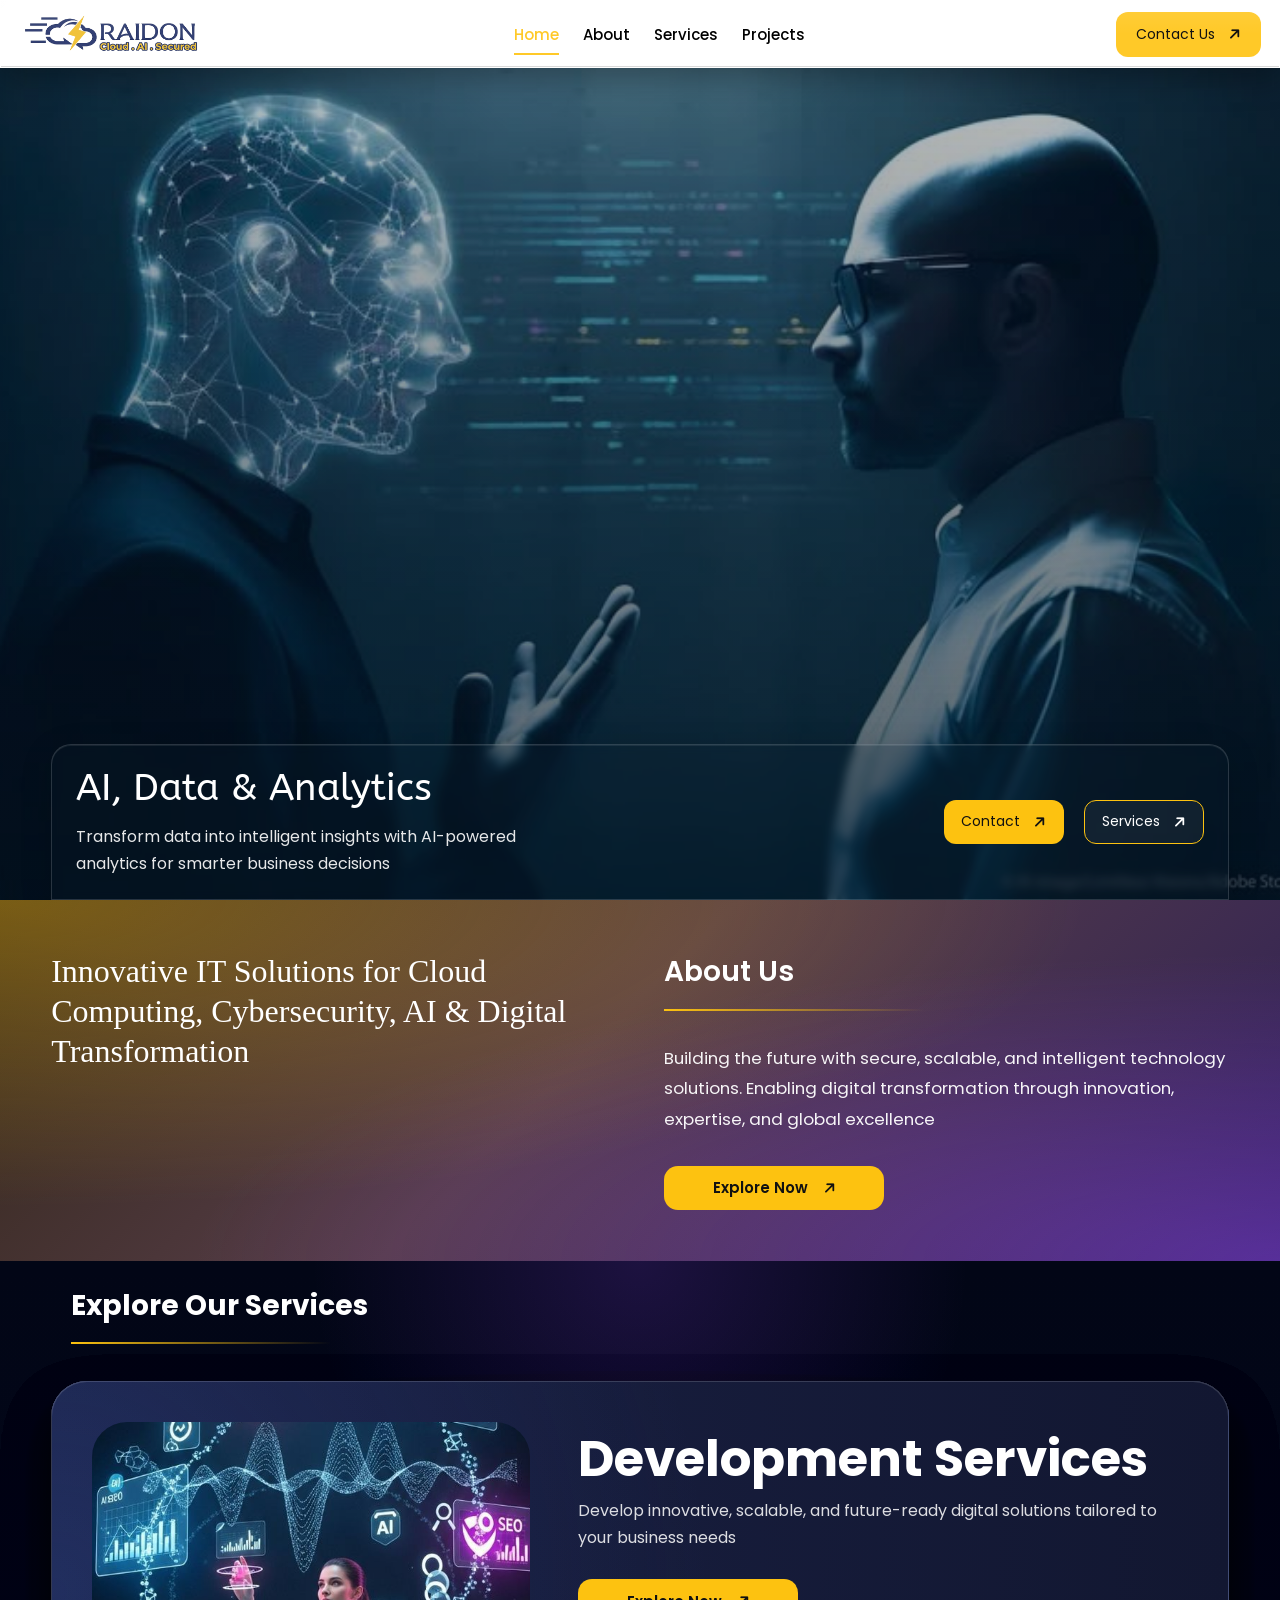
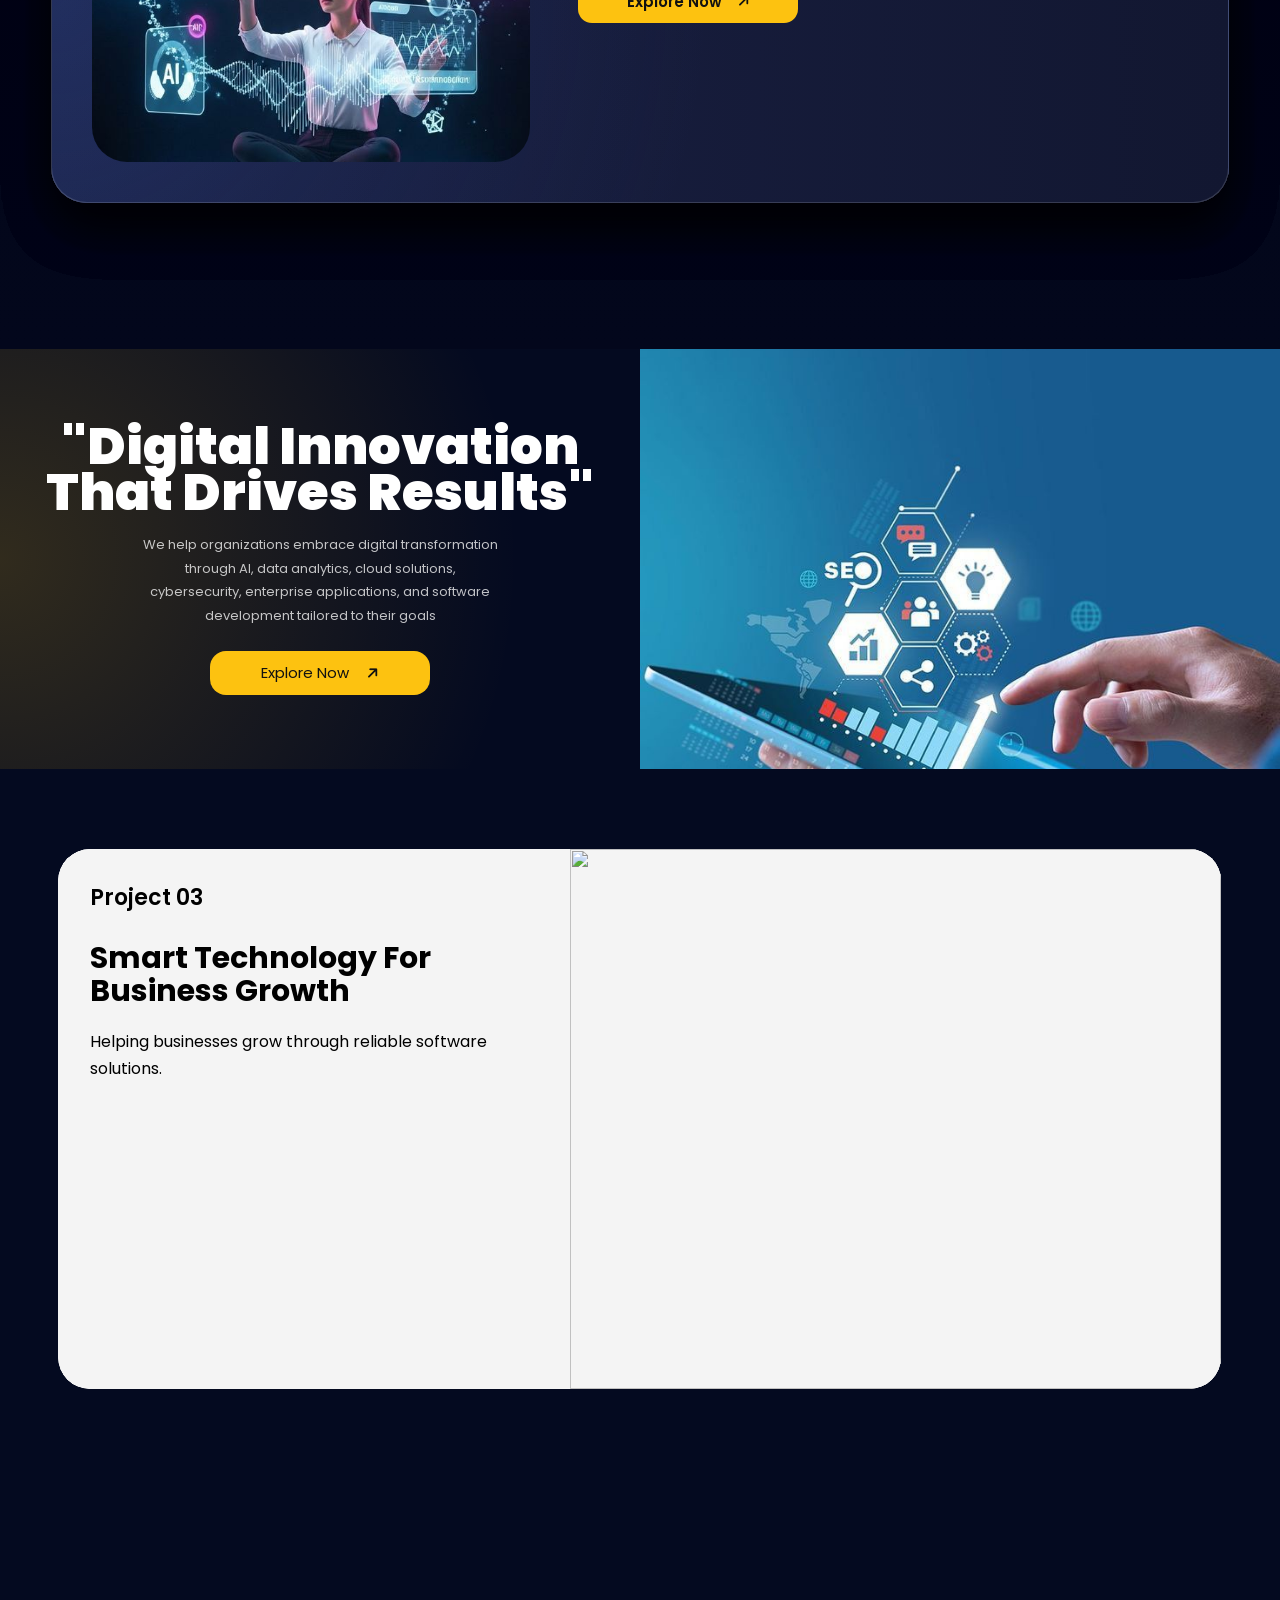
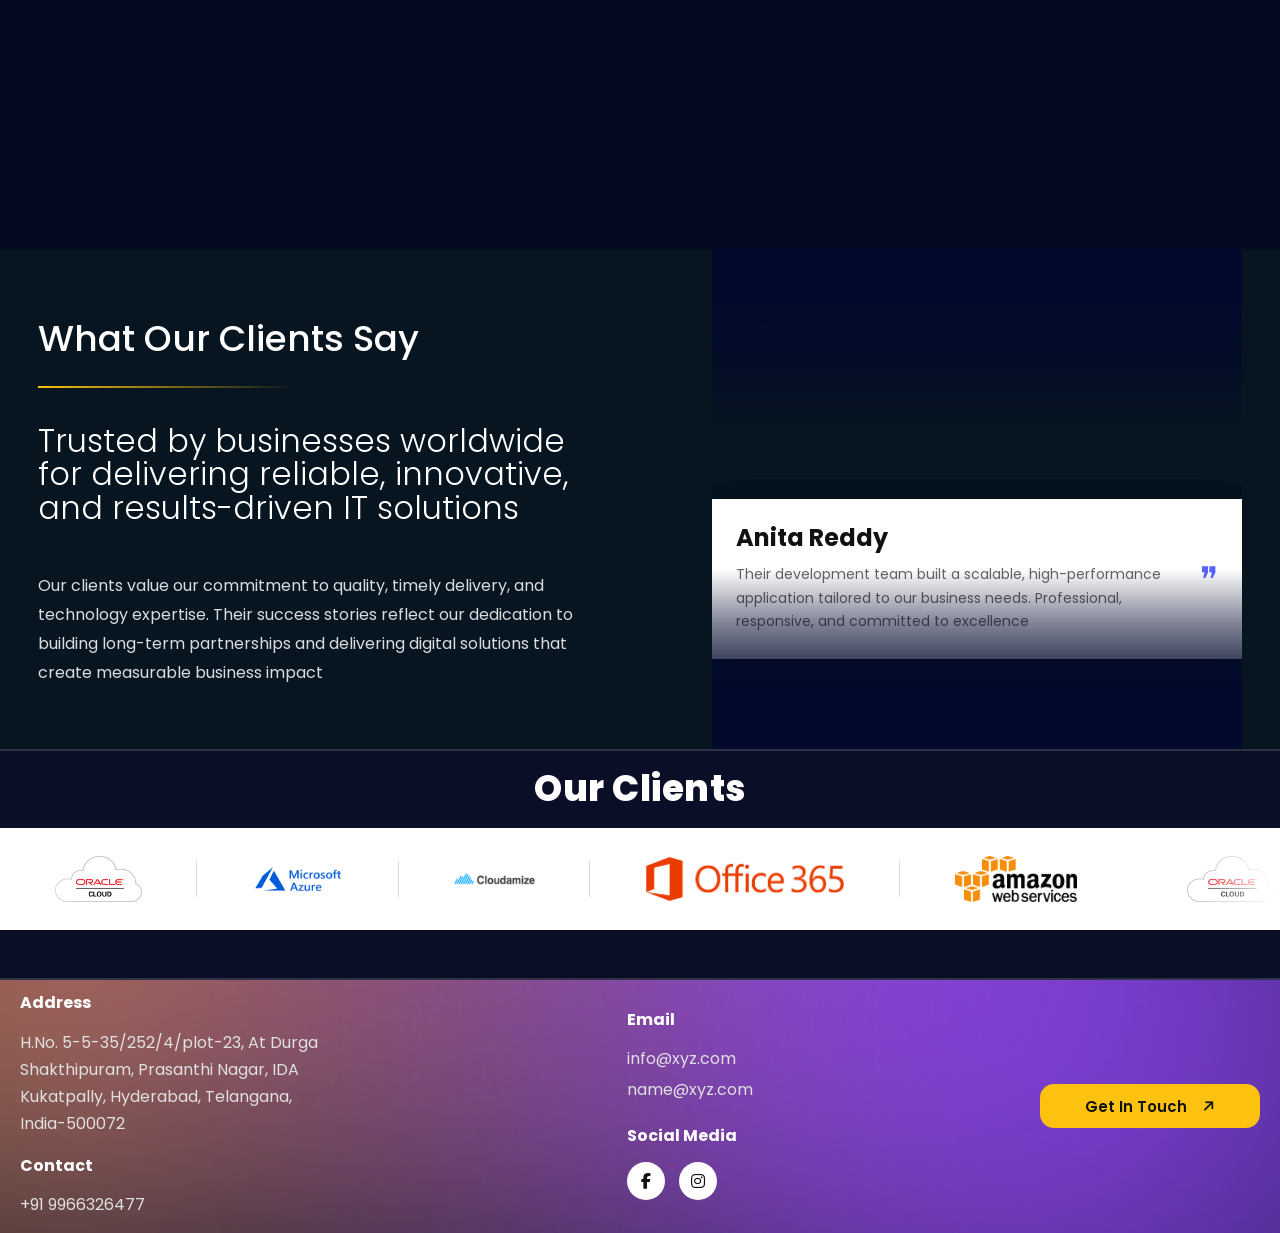
==== commit f5a3da9d: "New Development Changes" ====
--- a/index.html
+++ b/index.html
@@ -42,7 +42,7 @@
                         <li><a href="./projects.html">Projects</a></li>
                     </ul>
                 </nav>
-                <a href="#" class="contact-btn">
+                <a href="./contact.html" class="contact-btn">
                     Contact Us
                     <i class="fa-solid fa-arrow-right"></i>
                 </a>
@@ -64,7 +64,7 @@
                     <li><a href="./aboutus.html" class="mobile-menu-link">About</a></li>
                     <li><a href="./services.html" class="mobile-menu-link">Services</a></li>
                     <li><a href="./projects.html" class="mobile-menu-link">Projects</a></li>
-                    <li><a href="#" class="mobile-contact-btn">Contact Us</a></li>
+                    <li><a href="#" class="mobile-contact-btn" href="./contact.html">Contact Us</a></li>
                 </ul>
             </nav>
         </header>
@@ -122,12 +122,12 @@
 
                     <div class="hero-actions">
 
-                        <a href="#" class="btn-primary">
+                        <a href="./contact.html" class="btn-primary">
                             Contact
                             <i class="fa-solid fa-arrow-right"></i>
                         </a>
 
-                        <a href="#" class="btn-secondary">
+                        <a href="./services.html" class="btn-secondary">
                             Services
                             <i class="fa-solid fa-arrow-right"></i>
                         </a>
@@ -162,7 +162,7 @@
 
                         </p>
 
-                        <a href="#" class="explore-btn">
+                        <a href="./aboutus.html" class="explore-btn">
                             Explore Now
                             <i class="fa-solid fa-arrow-right"></i>
                         </a>
@@ -195,6 +195,72 @@
                                 decisions
                             </p>
 
+                            <a href="./services.html" class="explore-btn">
+                                Explore Now
+                                <i class="fa-solid fa-arrow-right"></i>
+                            </a>
+                        </div>
+
+                    </div>
+
+                    <div class="service-card">
+
+                        <div class="service-image">
+                            <img src="assets/images/Services-img.jpg" alt="">
+                        </div>
+
+                        <div class="service-content">
+                            <h3>Cloud Services</h3>
+
+                            <p>
+                                Build scalable, secure, and high-performance cloud solutions that accelerate business
+                                growth
+                            </p>
+
+                            <a href="./services.html" class="explore-btn">
+                                Explore Now
+                                <i class="fa-solid fa-arrow-right"></i>
+                            </a>
+                        </div>
+
+                    </div>
+
+                    <div class="service-card">
+
+                        <div class="service-image">
+                            <img src="assets/images/Services-img.jpg" alt="">
+                        </div>
+
+                        <div class="service-content">
+                            <h3>Cyber Security
+                            </h3>
+
+                            <p>
+                                Protect your business with advanced cybersecurity solutions that safeguard data and
+                                digital assets
+                            </p>
+
+                            <a href="./services.html" class="explore-btn">
+                                Explore Now
+                                <i class="fa-solid fa-arrow-right"></i>
+                            </a>
+                        </div>
+
+                    </div>
+
+                    <div class="service-card">
+                        <div class="service-image">
+                            <img src="assets/images/Services-img.jpg" alt="">
+                        </div>
+                        <div class="service-content">
+                            <h3>Enterprise Application
+                            </h3>
+
+                            <p>
+                                Streamline operations with customized enterprise applications that improve productivity
+                                and efficiency
+                            </p>
+
                             <a href="#" class="explore-btn">
                                 Explore Now
                                 <i class="fa-solid fa-arrow-right"></i>
@@ -204,72 +270,6 @@
                     </div>
 
                     <div class="service-card">
-
-                        <div class="service-image">
-                            <img src="assets/images/Services-img.jpg" alt="">
-                        </div>
-
-                        <div class="service-content">
-                            <h3>Cloud Services</h3>
-
-                            <p>
-                                Build scalable, secure, and high-performance cloud solutions that accelerate business
-                                growth
-                            </p>
-
-                            <a href="#" class="explore-btn">
-                                Explore Now
-                                <i class="fa-solid fa-arrow-right"></i>
-                            </a>
-                        </div>
-
-                    </div>
-
-                    <div class="service-card">
-
-                        <div class="service-image">
-                            <img src="assets/images/Services-img.jpg" alt="">
-                        </div>
-
-                        <div class="service-content">
-                            <h3>Cyber Security
-                            </h3>
-
-                            <p>
-                                Protect your business with advanced cybersecurity solutions that safeguard data and
-                                digital assets
-                            </p>
-
-                            <a href="#" class="explore-btn">
-                                Explore Now
-                                <i class="fa-solid fa-arrow-right"></i>
-                            </a>
-                        </div>
-
-                    </div>
-
-                    <div class="service-card">
-                        <div class="service-image">
-                            <img src="assets/images/Services-img.jpg" alt="">
-                        </div>
-                        <div class="service-content">
-                            <h3>Enterprise Application
-                            </h3>
-
-                            <p>
-                                Streamline operations with customized enterprise applications that improve productivity
-                                and efficiency
-                            </p>
-
-                            <a href="#" class="explore-btn">
-                                Explore Now
-                                <i class="fa-solid fa-arrow-right"></i>
-                            </a>
-                        </div>
-
-                    </div>
-
-                    <div class="service-card">
                         <div class="service-image">
                             <img src="assets/images/Services-img.jpg" alt="">
                         </div>
@@ -282,7 +282,7 @@
                                 business needs
                             </p>
 
-                            <a href="#" class="explore-btn">
+                            <a href="./services.html" class="explore-btn">
                                 Explore Now
                                 <i class="fa-solid fa-arrow-right"></i>
                             </a>
@@ -300,7 +300,7 @@
                         <h2> <span>"Digital Innovation</span> <span>That Drives Results"</span> </h2>
                         <p> We help organizations embrace digital transformation through AI, data analytics, cloud
                             solutions, cybersecurity, enterprise applications, and software development tailored to
-                            their goals </p> <a href="#" class="service-digital-btn"> Explore
+                            their goals </p> <a href="./projects.html" class="service-digital-btn"> Explore
                             Now <i class="fa-solid fa-arrow-right"></i> </a>
                     </div>
                     <div class="digital-image"> <img src="assets/images/digital-bg.jpg" alt=""> </div>
@@ -388,7 +388,7 @@
 
             </div>
         </section>
-        <section class="testimonial-contact-wrapper">
+        <section>
             <section class="testimonial-section">
 
                 <div class="testimonial-left">
@@ -488,7 +488,6 @@
                 </div>
 
             </section>
-
             <section class="clients-section">
                 <h2 class="clients-title">Our Clients</h2>
                 <div class="marquee-frame">
@@ -597,9 +596,9 @@
 
                     <div class="footer-column footer-action">
 
-                        <a href="#" class="footer-btn">
-                            GET IN TOUCH
-                            <i class="fa-solid fa-arrow-up-right-from-square"></i>
+                        <a href="./contact.html" class="explore-btn">
+                            Get In Touch
+                            <i class="fa-solid fa-arrow-right"></i>
                         </a>
 
                     </div>
--- a/assets/css/global.css
+++ b/assets/css/global.css
@@ -214,64 +214,55 @@
     background-color: #ffc928;
 }
 
-/* Footer Part  */
+/* Footer */
 .footer-section {
-
     position: relative;
     overflow: hidden;
-
-    padding: 70px 0;
-
-    background: #0A0F2E;
-
-}
-
-/* Animated background glow */
-
+    padding: 40px 0;
+    /* background: #0A0F2E; */
+    isolation: isolate;
+}
+
+/* Main gradient glow */
 .footer-section::before {
-
     content: "";
-
     position: absolute;
-
-    width: 700px;
-    height: 700px;
-
-    left: -180px;
-    top: -320px;
-
+    left: -20%;
+    bottom: -10%;
+    width: 1400px;
+    height: 900px;
+
+    background: linear-gradient(90deg,
+            #FD9F5C 0%,
+            #C06E83 40%,
+            #9747FF 100%);
+
+    opacity: 0.75;
+    filter: blur(140px);
+    z-index: 0;
+}
+
+/* Purple glow */
+.footer-section::after {
+    content: "";
+    position: absolute;
+    right: -300px;
+    bottom: -250px;
+    width: 900px;
+    height: 900px;
     border-radius: 50%;
 
-    background: radial-gradient(circle,
-            rgba(255, 181, 54, .28),
-            rgba(255, 181, 54, .08),
-            transparent 70%);
-
-    filter: blur(80px);
-
-}
-
-.footer-section::after {
-
-    content: "";
-
-    position: absolute;
-
-    width: 650px;
-    height: 650px;
-
-    right: -180px;
-    bottom: -300px;
-
-    border-radius: 50%;
-
-    background: radial-gradient(circle,
-            rgba(138, 74, 255, .25),
-            rgba(138, 74, 255, .08),
-            transparent 70%);
-
-    filter: blur(90px);
-
+    background: #9747FF;
+
+    opacity: 0.75;
+    filter: blur(200px);
+    z-index: 0;
+}
+
+/* Keep footer content above the glows */
+.footer-section>* {
+    position: relative;
+    z-index: 1;
 }
 
 .footer-content {
@@ -279,7 +270,7 @@
     position: relative;
     z-index: 2;
 
-    max-width: 1200px;
+    max-width: 1800px;
 
     margin: auto;
 
@@ -418,6 +409,7 @@
 .social-icons a:hover {
 
     background: #FFC93C;
+    color: #fff;
 
     transform: translateY(-4px);
 
--- a/assets/css/home.css
+++ b/assets/css/home.css
@@ -1074,7 +1074,7 @@
 /* ===== Section wrapper (dark navy) ===== */
 .clients-section {
     background: #0a0e27;
-    padding: 10px 0 70px;
+    padding: 10px 0 35px;
     border-top: 2px solid rgba(255, 255, 255, .15);
     border-bottom: 2px solid rgba(255, 255, 255, .15);
 }
@@ -1407,6 +1407,7 @@
     }
 
 }
+
 /* 
 .testimonial-contact-wrapper {
     position: relative;
--- a/assets/css/responsive/hd.css
+++ b/assets/css/responsive/hd.css
@@ -411,7 +411,7 @@
 
     /* Footer */
     .footer-section {
-        padding: 32px 36px 18px;
+        padding: 10px 20px 10px;
     }
 
     .footer-content {
@@ -439,7 +439,7 @@
     }
 
     .testimonial-section {
-        padding: 52px 38px;
+        padding: 0px 38px;
     }
 
     .who-we-are,
@@ -495,11 +495,11 @@
     }
 
     .our-work-section {
-        padding: 62px 22px 72px;
+        padding: 20px 22px 20px;
     }
 
     .work-card {
         gap: 28px;
-        /* min-height: 520px; */
+        min-height: 400px;
     }
 }
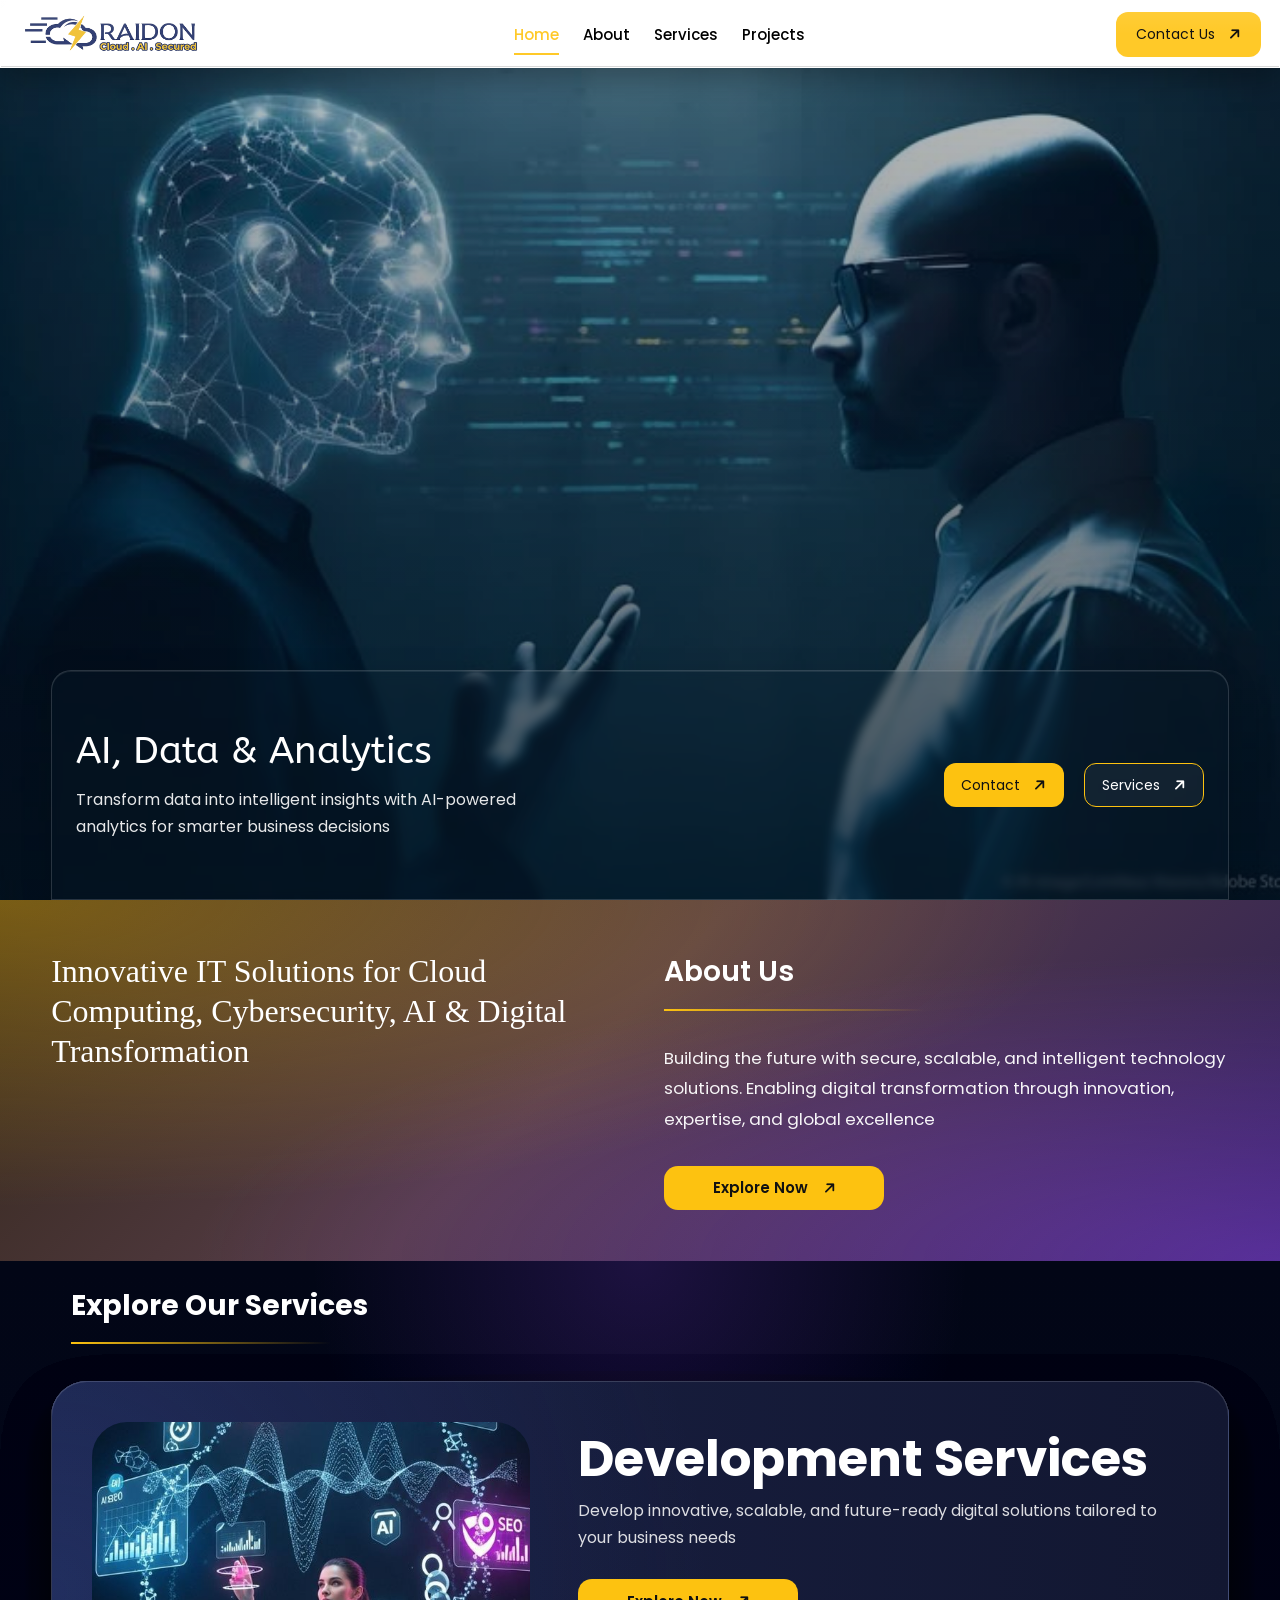
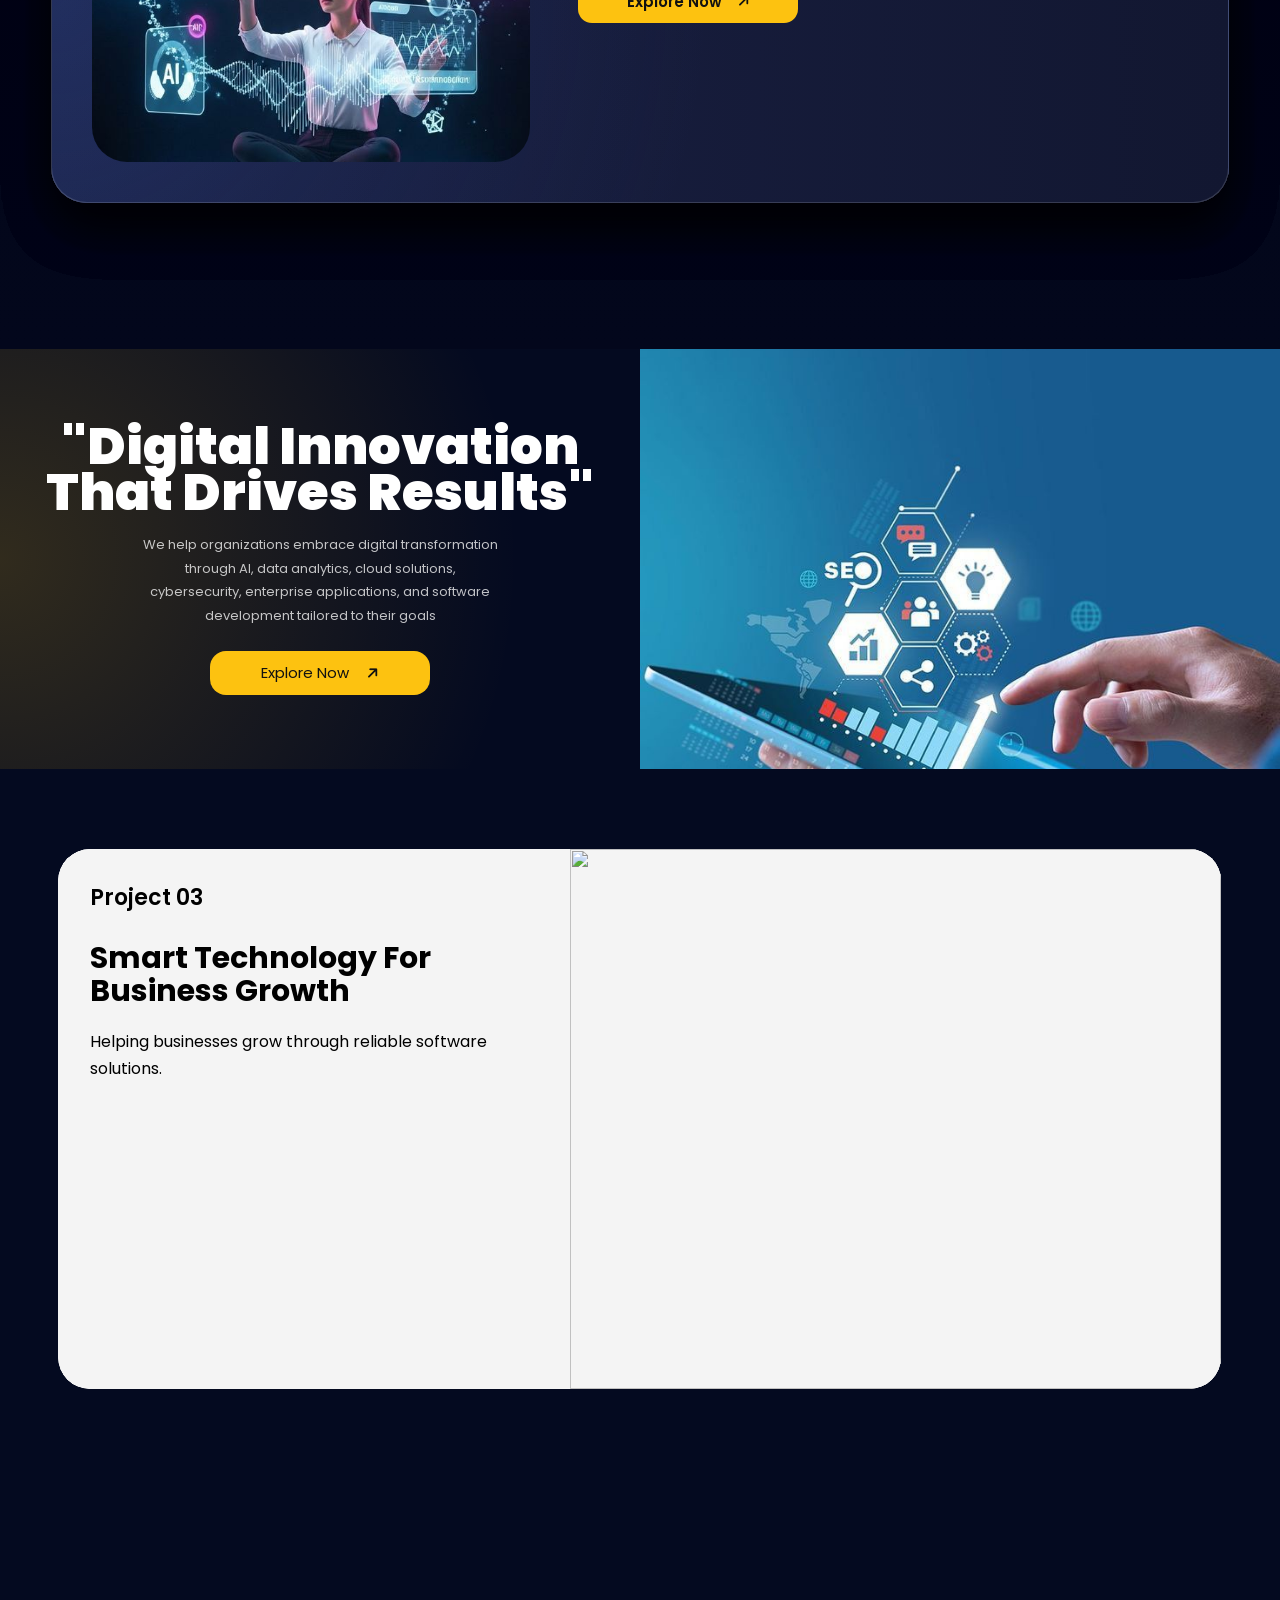
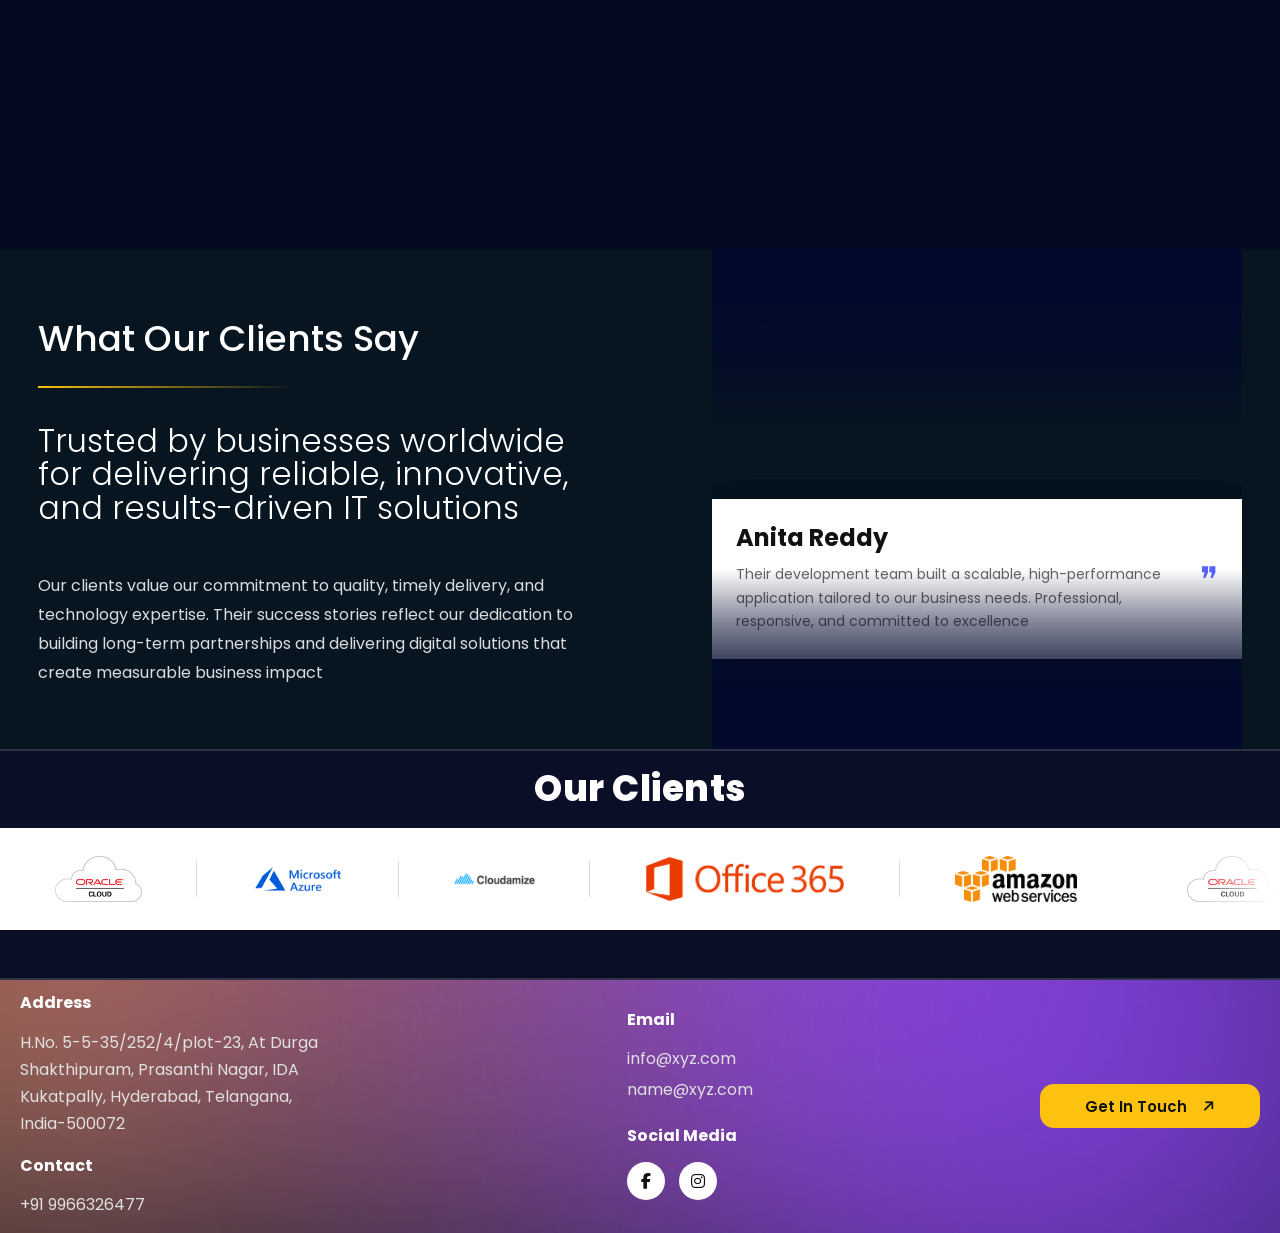
==== commit fc43eb7a: "Latest change udpates" ====
--- a/index.html
+++ b/index.html
@@ -64,9 +64,15 @@
                     <li><a href="./aboutus.html" class="mobile-menu-link">About</a></li>
                     <li><a href="./services.html" class="mobile-menu-link">Services</a></li>
                     <li><a href="./projects.html" class="mobile-menu-link">Projects</a></li>
-                    <li><a href="#" class="mobile-contact-btn" href="./contact.html">Contact Us</a></li>
+                    <li>
+                        <a href="./contact.html" class="mobile-contact-btn">
+                            Contact Us
+                            <i class="fa-solid fa-arrow-right"></i>
+                        </a>
+                    </li>
                 </ul>
             </nav>
+            <div class="mobile-menu-overlay" id="mobileMenuOverlay"></div>
         </header>
         <section class="hero-banner">
             <div class="banner-slider">
--- a/assets/css/global.css
+++ b/assets/css/global.css
@@ -153,6 +153,147 @@
     transform: translateY(-2px);
 }
 
+/* Hide mobile elements on desktop */
+.mobile-toggle {
+    display: none;
+    background: none;
+    border: none;
+    cursor: pointer;
+    padding: 8px;
+    z-index: 1001;
+}
+
+.hamburger-icon {
+    display: flex;
+    flex-direction: column;
+    justify-content: space-between;
+    width: 26px;
+    height: 18px;
+}
+
+.hamburger-icon .line {
+    display: block;
+    width: 100%;
+    height: 2px;
+    background: #111;
+    border-radius: 2px;
+    transition: transform 0.3s ease, opacity 0.3s ease;
+}
+
+/* X animation when menu is open */
+.mobile-toggle.active .line:nth-child(1) {
+    transform: translateY(8px) rotate(45deg);
+}
+
+.mobile-toggle.active .line:nth-child(2) {
+    opacity: 0;
+}
+
+.mobile-toggle.active .line:nth-child(3) {
+    transform: translateY(-8px) rotate(-45deg);
+}
+
+/* Mobile menu panel */
+.mobile-menu {
+    position: fixed;
+    top: 0;
+    right: 0;
+    height: 100vh;
+    width: min(78vw, 320px);
+    background: #ffffff;
+    box-shadow: -8px 0 32px rgba(0, 0, 0, 0.25);
+    transform: translateX(100%);
+    transition: transform 0.35s cubic-bezier(0.22, 1, 0.36, 1);
+    z-index: 1000;
+    padding: 100px 32px 32px;
+    overflow-y: auto;
+}
+
+.mobile-menu.active {
+    transform: translateX(0);
+}
+
+.mobile-menu-list {
+    list-style: none;
+    margin: 0;
+    padding: 0;
+    display: flex;
+    flex-direction: column;
+    gap: 8px;
+}
+
+.mobile-menu-link {
+    display: block;
+    padding: 14px 4px;
+    color: #111;
+    text-decoration: none;
+    font-size: 18px;
+    font-weight: 500;
+    border-bottom: 1px solid #fff;
+    transition: color 0.2s, padding-left 0.2s;
+}
+
+.mobile-menu-link:hover,
+.mobile-menu-link.active {
+    color: #ffc928;
+    padding-left: 10px;
+}
+
+.mobile-contact-btn {
+    display: flex;
+    align-items: center;
+    justify-content: center;
+    gap: 10px;
+    margin-top: 20px;
+    background: #ffc928;
+    color: #111;
+    text-decoration: none;
+    padding: 14px 20px;
+    border-radius: 14px;
+    font-weight: 500;
+}
+
+/* Backdrop overlay behind the panel */
+.mobile-menu-overlay {
+    position: fixed;
+    inset: 0;
+    background: rgba(0, 0, 0, 0.4);
+    opacity: 0;
+    visibility: hidden;
+    transition: opacity 0.3s ease, visibility 0.3s ease;
+    z-index: 999;
+}
+
+.mobile-menu-overlay.active {
+    opacity: 1;
+    visibility: visible;
+}
+
+/* Breakpoint: switch to mobile nav */
+@media (max-width: 900px) {
+
+    .desktop-nav,
+    .contact-btn {
+        display: none;
+    }
+
+    .mobile-toggle {
+        display: block;
+    }
+
+    .header-container {
+        padding: 12px 16px;
+    }
+
+    .logo img {
+        height: 44px;
+    }
+}
+
+/* Prevent body scroll when menu is open */
+body.mobile-menu-open {
+    overflow: hidden;
+}
 
 
 /* Popup Styles */
@@ -214,6 +355,169 @@
     background-color: #ffc928;
 }
 
+/* Mobile Menu Container */
+.mobile-menu {
+    position: absolute;
+    top: calc(100% + 12px);
+    right: 16px;
+    left: 16px;
+    width: auto;
+    background: linear-gradient(165deg, rgba(10, 26, 41, 0.98) 0%, rgba(7, 18, 29, 0.99) 100%);
+    backdrop-filter: blur(16px);
+    -webkit-backdrop-filter: blur(16px);
+    border: 1px solid rgba(255, 201, 40, 0.14);
+    border-radius: 20px;
+    max-height: 0;
+    overflow: hidden;
+    opacity: 0;
+    transition: max-height 0.4s cubic-bezier(0.22, 1, 0.36, 1),
+        opacity 0.3s ease,
+        box-shadow 0.4s ease;
+    z-index: 999;
+}
+
+.mobile-menu.active {
+    max-height: 520px;
+    opacity: 1;
+    overflow-y: auto;
+    box-shadow: 0 20px 50px rgba(0, 0, 0, 0.45),
+        0 1px 0 rgba(255, 255, 255, 0.06) inset;
+}
+
+/* Mobile Menu List */
+.mobile-menu-list {
+    list-style: none;
+    padding: 14px 14px 18px;
+    margin: 0;
+    display: flex;
+    flex-direction: column;
+    gap: 4px;
+}
+
+.mobile-menu-list li {
+    border-bottom: none;
+    opacity: 0;
+    transform: translateY(8px);
+    transition: opacity 0.35s ease, transform 0.35s ease;
+}
+
+/* Staggered entrance — each item delays slightly after the menu opens */
+.mobile-menu.active .mobile-menu-list li {
+    opacity: 1;
+    transform: translateY(0);
+}
+
+.mobile-menu.active .mobile-menu-list li:nth-child(1) {
+    transition-delay: 0.05s;
+}
+
+.mobile-menu.active .mobile-menu-list li:nth-child(2) {
+    transition-delay: 0.10s;
+}
+
+.mobile-menu.active .mobile-menu-list li:nth-child(3) {
+    transition-delay: 0.15s;
+}
+
+.mobile-menu.active .mobile-menu-list li:nth-child(4) {
+    transition-delay: 0.20s;
+}
+
+.mobile-menu.active .mobile-menu-list li:nth-child(5) {
+    transition-delay: 0.25s;
+}
+
+/* Mobile Menu Links */
+.mobile-menu-link {
+    display: flex;
+    align-items: center;
+    justify-content: space-between;
+    padding: 15px 16px;
+    color: rgba(255, 255, 255, 0.88);
+    text-decoration: none;
+    font-size: 16px;
+    font-weight: 500;
+    letter-spacing: 0.01em;
+    border-radius: 12px;
+    transition: color 0.2s ease, background-color 0.2s ease, padding-left 0.2s ease;
+}
+
+/* Faint numbering/arrow to give each row visual weight */
+.mobile-menu-link::after {
+    content: "→";
+    opacity: 0;
+    transform: translateX(-4px);
+    transition: opacity 0.2s ease, transform 0.2s ease;
+    color: #ffc928;
+    font-size: 14px;
+}
+
+.mobile-menu-link:hover,
+.mobile-menu-link:active {
+    color: #ffc928;
+    background-color: rgba(255, 201, 40, 0.06);
+    padding-left: 20px;
+}
+
+.mobile-menu-link:hover::after {
+    opacity: 1;
+    transform: translateX(0);
+}
+
+.mobile-menu-link.active {
+    color: #ffc928;
+    background-color: rgba(255, 201, 40, 0.1);
+}
+
+/* Divider between nav links and the CTA — replaces the old per-row borders */
+.mobile-menu-list li:nth-last-child(2)::after {
+    content: "";
+    display: block;
+    height: 1px;
+    margin: 10px 16px 6px;
+    background: linear-gradient(90deg, transparent, rgba(255, 201, 40, 0.15), transparent);
+}
+
+/* Mobile Contact Button */
+.mobile-contact-btn {
+    display: flex;
+    align-items: center;
+    justify-content: center;
+    gap: 8px;
+    padding: 15px 24px;
+    margin: 6px 4px 2px;
+    background: linear-gradient(135deg, #ffc928, #ffb300);
+    color: #111;
+    text-decoration: none;
+    font-size: 15px;
+    font-weight: 600;
+    border-radius: 12px;
+    text-align: center;
+    box-shadow: 0 4px 14px rgba(255, 201, 40, 0.25);
+    transition: transform 0.25s ease, box-shadow 0.25s ease, filter 0.25s ease;
+}
+
+.mobile-contact-btn i {
+    transform: rotate(-45deg);
+    font-size: 13px;
+    transition: transform 0.25s ease;
+}
+
+.mobile-contact-btn:hover {
+    transform: translateY(-2px);
+    box-shadow: 0 8px 22px rgba(255, 201, 40, 0.35);
+    filter: brightness(1.03);
+}
+
+.mobile-contact-btn:hover i {
+    transform: rotate(0deg);
+}
+
+.mobile-contact-btn:active {
+    transform: translateY(0);
+    box-shadow: 0 3px 10px rgba(255, 201, 40, 0.25);
+}
+
 /* Footer */
 .footer-section {
     position: relative;
--- a/assets/css/home.css
+++ b/assets/css/home.css
@@ -89,7 +89,7 @@
     backdrop-filter: blur(5px);
     -webkit-backdrop-filter: blur(12px);
     border: 1px solid rgba(255, 255, 255, 0.15);
-
+    height: 230px;
     box-shadow:
         0 8px 32px rgba(0, 0, 0, 0.15),
         inset 0 1px 0 rgba(255, 255, 255, 0.08);
--- a/assets/css/responsive/full-hd.css
+++ b/assets/css/responsive/full-hd.css
@@ -162,7 +162,7 @@
 
     .about-page .hero-banner-content {
         width: 88%;
-        padding: 150px 80px 160px;
+        padding: 230px 20px 160px;
     }
 
     .about-page .hero-banner-content h1 {
--- a/assets/css/responsive/mobile.css
+++ b/assets/css/responsive/mobile.css
@@ -293,6 +293,7 @@
     .footer-content {
         grid-template-columns: repeat(2, 1fr);
         gap: 28px;
+        align-items: flex-start;
     }
 }
 
@@ -730,6 +731,7 @@
     .clients-grid {
         grid-template-columns: 1fr 1fr;
         gap: 2px;
+        
     }
 
     .clients-grid img {
@@ -840,6 +842,8 @@
 
 /* ========================================================
    MOBILE TOGGLE NAVBAR - Mobile Only (max-width: 768px)
+   Professional dropdown card: floating panel, staggered
+   entrance, hover affordance, distinct CTA separation.
    ======================================================== */
 
 /* Hide toggle button on desktop and tablets */
@@ -855,20 +859,34 @@
 
 /* Show mobile menu on tablet portrait and below */
 @media screen and (max-width: 768px) {
+
+    /* Contact button lives inside the dropdown on mobile, not the header bar */
+    .contact-btn {
+        display: none;
+    }
+
+    .header-container {
+        position: relative;
+        position: relative;
+        margin-top: -10px;
+        border-radius: 0px;
+    }
 
     /* Mobile Toggle Button */
     .mobile-toggle {
         display: flex;
         align-items: center;
         justify-content: center;
-        width: 44px;
-        height: 44px;
-        background: transparent;
+        width: 30px;
+        height: 30px;
+        background: #000;
         border: none;
         cursor: pointer;
         padding: 0;
         z-index: 1001;
         position: relative;
+        padding: 5%;
+        border-radius: 5px;
     }
 
     .mobile-toggle:focus {
@@ -926,109 +944,171 @@
         transform: rotate(-45deg) translateY(-8px);
     }
 
-    /* Mobile Menu Container */
+    /* Mobile Menu Container — floating rounded card, not a full-bleed strip */
     .mobile-menu {
         position: absolute;
-        top: 100%;
-        right: 0;
-        left: 0;
-        width: 100%;
-        background: linear-gradient(180deg, rgba(7, 21, 33, 0.95) 0%, rgba(7, 21, 33, 0.98) 100%);
-        backdrop-filter: blur(12px);
-        -webkit-backdrop-filter: blur(12px);
-        border: 1px solid rgba(255, 201, 40, 0.1);
-        border-top: 1px solid rgba(255, 201, 40, 0.15);
-        border-radius: 0 0 16px 16px;
+        top: calc(100% + 12px);
+        right: 16px;
+        left: 16px;
+        width: auto;
+        background: linear-gradient(165deg, rgba(10, 26, 41, 0.98) 0%, rgba(7, 18, 29, 0.99) 100%);
+        backdrop-filter: blur(16px);
+        -webkit-backdrop-filter: blur(16px);
+        border: 1px solid rgba(255, 201, 40, 0.14);
+        border-radius: 20px;
         max-height: 0;
         overflow: hidden;
-        transition: max-height 0.4s ease-in-out;
+        opacity: 0;
+        transition: max-height 0.4s cubic-bezier(0.22, 1, 0.36, 1),
+            opacity 0.3s ease,
+            box-shadow 0.4s ease;
         z-index: 999;
-        margin-top: 8px;
-    }
-
+    }
+
+    /* max-height itself is set inline by JS (exact content height) so the
+       panel never shows leftover space — this rule only supplies the visual
+       state and a safety-net cap if JS hasn't run yet. */
     .mobile-menu.active {
-        max-height: 400px;
-        box-shadow: 0 8px 24px rgba(0, 0, 0, 0.3);
+        max-height: 80vh;
+        opacity: 1;
+        overflow-y: auto;
+        box-shadow: 0 20px 50px rgba(0, 0, 0, 0.45),
+            0 1px 0 rgba(255, 255, 255, 0.06) inset;
     }
 
     /* Mobile Menu List */
     .mobile-menu-list {
         list-style: none;
-        padding: 0;
+        padding: 10px 10px 12px;
         margin: 0;
         display: flex;
         flex-direction: column;
-    }
-
-    .mobile-menu-list li {
-        border-bottom: 1px solid rgba(255, 201, 40, 0.05);
-        transition: background-color 0.2s ease;
-    }
-
-    .mobile-menu-list li:last-child {
-        border-bottom: none;
-    }
-
-    .mobile-menu-list li:hover {
-        background-color: rgba(255, 201, 40, 0.08);
-    }
-
-    /* Mobile Menu Links */
-    .mobile-menu-link {
-        display: block;
-        padding: 16px 24px;
-        color: #fff;
-        text-decoration: none;
-        font-size: 16px;
-        font-weight: 500;
-        transition: color 0.2s ease, padding-left 0.2s ease;
-        text-decoration: none;
-    }
-
-    .mobile-menu-link:hover {
-        color: #ffc928;
-        padding-left: 32px;
-    }
-
-    .mobile-menu-link.active {
-        color: #ffc928;
-        background-color: rgba(255, 201, 40, 0.1);
-    }
-
-    /* Mobile Contact Button */
-    .mobile-contact-btn {
-        display: block;
-        padding: 16px 24px;
-        margin: 8px 12px;
-        background: #ffc928;
-        color: #111;
-        text-decoration: none;
-        font-size: 16px;
-        font-weight: 600;
-        border-radius: 10px;
-        text-align: center;
-        transition: all 0.3s ease;
-    }
-
-    .mobile-contact-btn:hover {
-        background: #ffd945;
-        transform: translateY(-2px);
-        box-shadow: 0 4px 12px rgba(255, 201, 40, 0.3);
-    }
-
-    .mobile-contact-btn:active {
-        transform: translateY(0);
-    }
-
-    /* Position mobile toggle button correctly in header */
-    .header-container {
-        position: relative;
-    }
-
-    /* Ensure contact button on mobile is hidden and menu appears correctly */
-    @media screen and (max-width: 768px) {
-        .contact-btn {
-            display: none;
-        }
-    }
+        gap: 2px;
+        margin-top: -100px;
+    }
+}
+
+.mobile-menu-list li {
+    border-bottom: none;
+    opacity: 0;
+    transform: translateY(8px);
+    transition: opacity 0.35s ease, transform 0.35s ease, background-color 0.2s ease;
+}
+
+/* Staggered entrance — items fade/rise in sequence after the menu opens */
+.mobile-menu.active .mobile-menu-list li {
+    opacity: 1;
+    transform: translateY(0);
+}
+
+.mobile-menu.active .mobile-menu-list li:nth-child(1) {
+    transition-delay: 0.05s;
+}
+
+.mobile-menu.active .mobile-menu-list li:nth-child(2) {
+    transition-delay: 0.10s;
+}
+
+.mobile-menu.active .mobile-menu-list li:nth-child(3) {
+    transition-delay: 0.15s;
+}
+
+.mobile-menu.active .mobile-menu-list li:nth-child(4) {
+    transition-delay: 0.20s;
+}
+
+.mobile-menu.active .mobile-menu-list li:nth-child(5) {
+    transition-delay: 0.25s;
+}
+
+/* Divider between nav links and the CTA — replaces old per-row borders */
+.mobile-menu-list li:nth-last-child(2)::after {
+    content: "";
+    display: block;
+    height: 1px;
+    margin: 10px 16px 6px;
+    background: linear-gradient(90deg, transparent, rgba(255, 201, 40, 0.15), transparent);
+}
+
+/* Mobile Menu Links */
+.mobile-menu-link {
+    display: flex;
+    align-items: center;
+    justify-content: space-between;
+    padding: 13px 16px;
+    color: rgba(255, 255, 255, 0.88);
+    text-decoration: none;
+    font-size: 16px;
+    font-weight: 500;
+    letter-spacing: 0.01em;
+    border-radius: 12px;
+    transition: color 0.2s ease, background-color 0.2s ease, padding-left 0.2s ease;
+}
+
+/* Arrow affordance on hover — gives each row interactive feedback */
+.mobile-menu-link::after {
+    content: "→";
+    opacity: 0;
+    transform: translateX(-4px);
+    transition: opacity 0.2s ease, transform 0.2s ease;
+    color: #ffc928;
+    font-size: 14px;
+}
+
+.mobile-menu-link:hover,
+.mobile-menu-link:active {
+    color: #ffc928;
+    background-color: rgba(255, 201, 40, 0.06);
+    padding-left: 20px;
+}
+
+.mobile-menu-link:hover::after {
+    opacity: 1;
+    transform: translateX(0);
+}
+
+.mobile-menu-link.active {
+    color: #ffc928;
+    background-color: rgba(255, 201, 40, 0.1);
+}
+
+/* Mobile Contact Button */
+.mobile-contact-btn {
+    display: flex;
+    align-items: center;
+    justify-content: center;
+    gap: 8px;
+    padding: 13px 24px;
+    margin: 4px 4px 0;
+    background: linear-gradient(135deg, #ffc928, #ffb300);
+    color: #111;
+    text-decoration: none;
+    font-size: 15px;
+    font-weight: 600;
+    border-radius: 12px;
+    text-align: center;
+    box-shadow: 0 4px 14px rgba(255, 201, 40, 0.25);
+    transition: transform 0.25s ease, box-shadow 0.25s ease, filter 0.25s ease;
+}
+
+.mobile-contact-btn i {
+    transform: rotate(-45deg);
+    font-size: 13px;
+    transition: transform 0.25s ease;
+}
+
+.mobile-contact-btn:hover {
+    background: #ffd945;
+    transform: translateY(-2px);
+    box-shadow: 0 8px 22px rgba(255, 201, 40, 0.35);
+    filter: brightness(1.03);
+}
+
+.mobile-contact-btn:hover i {
+    transform: rotate(0deg);
+}
+
+.mobile-contact-btn:active {
+    transform: translateY(0);
+    box-shadow: 0 3px 10px rgba(255, 201, 40, 0.25);
 }
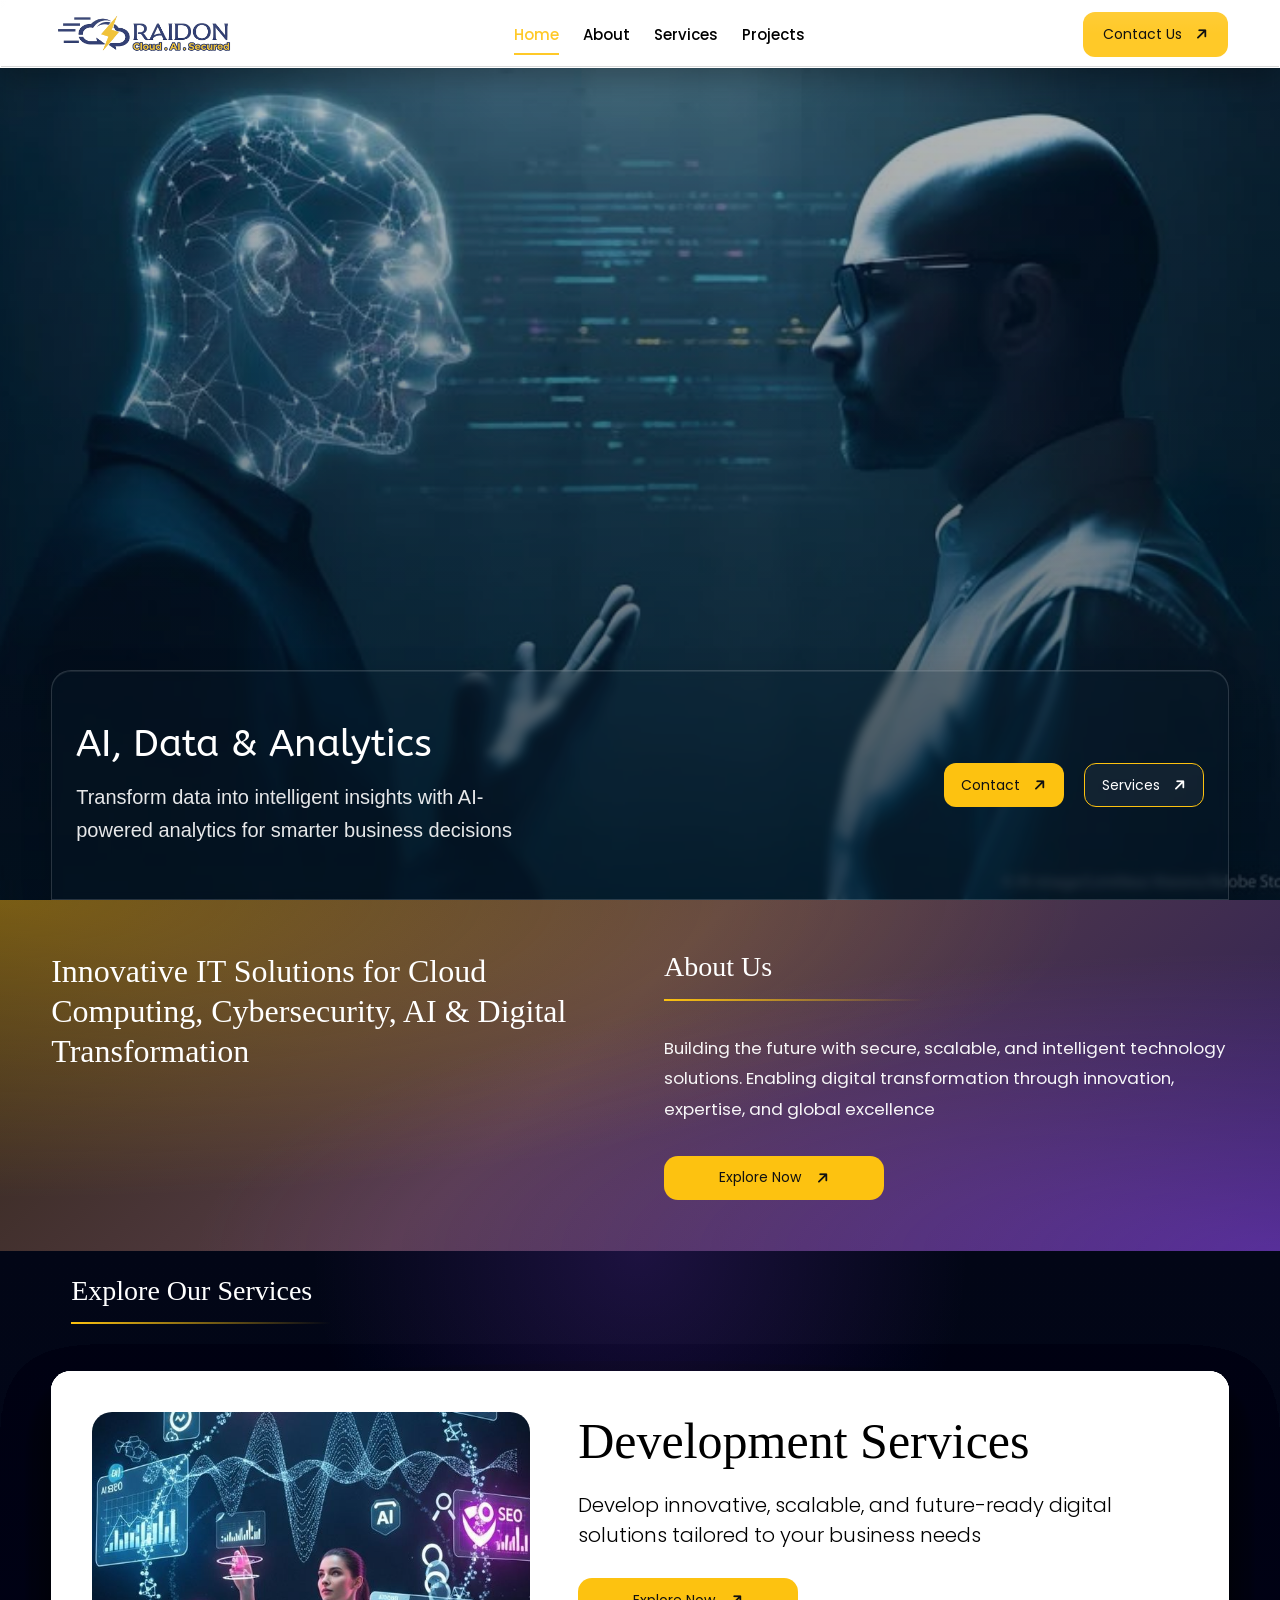
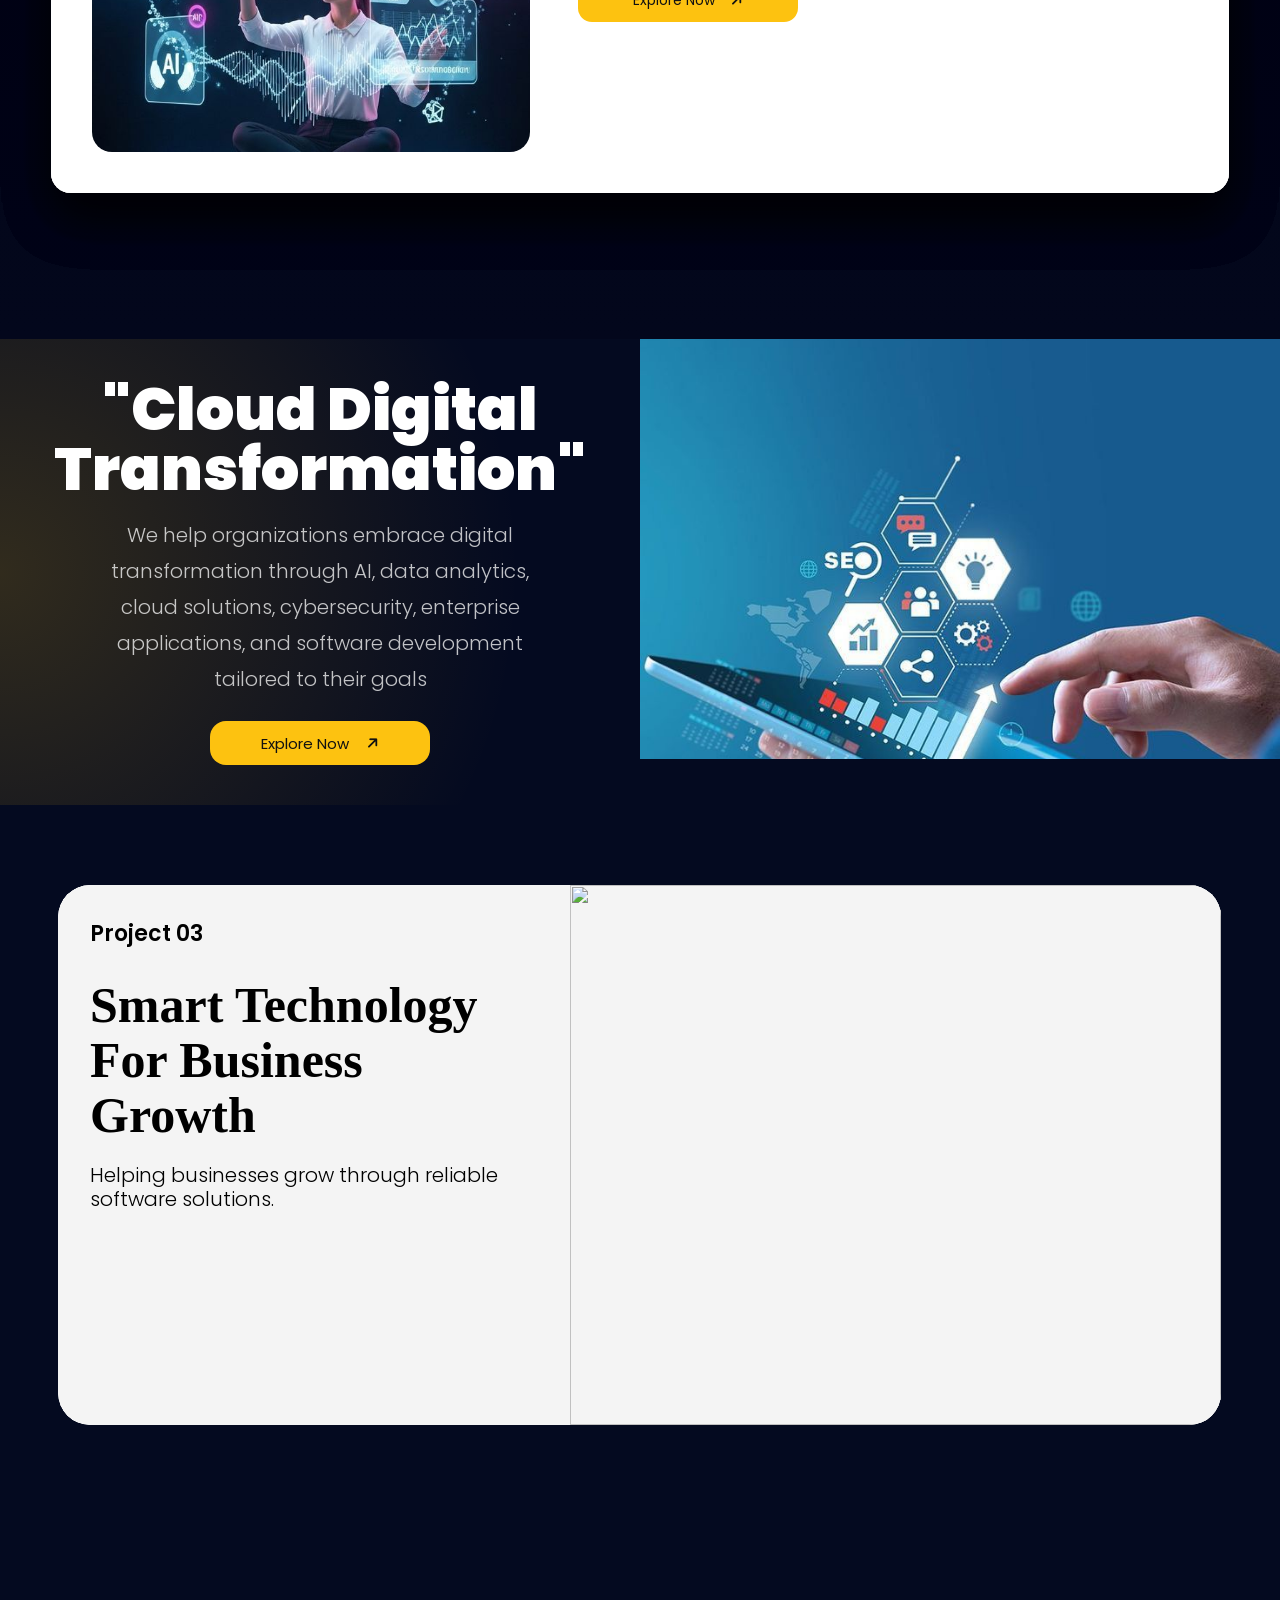
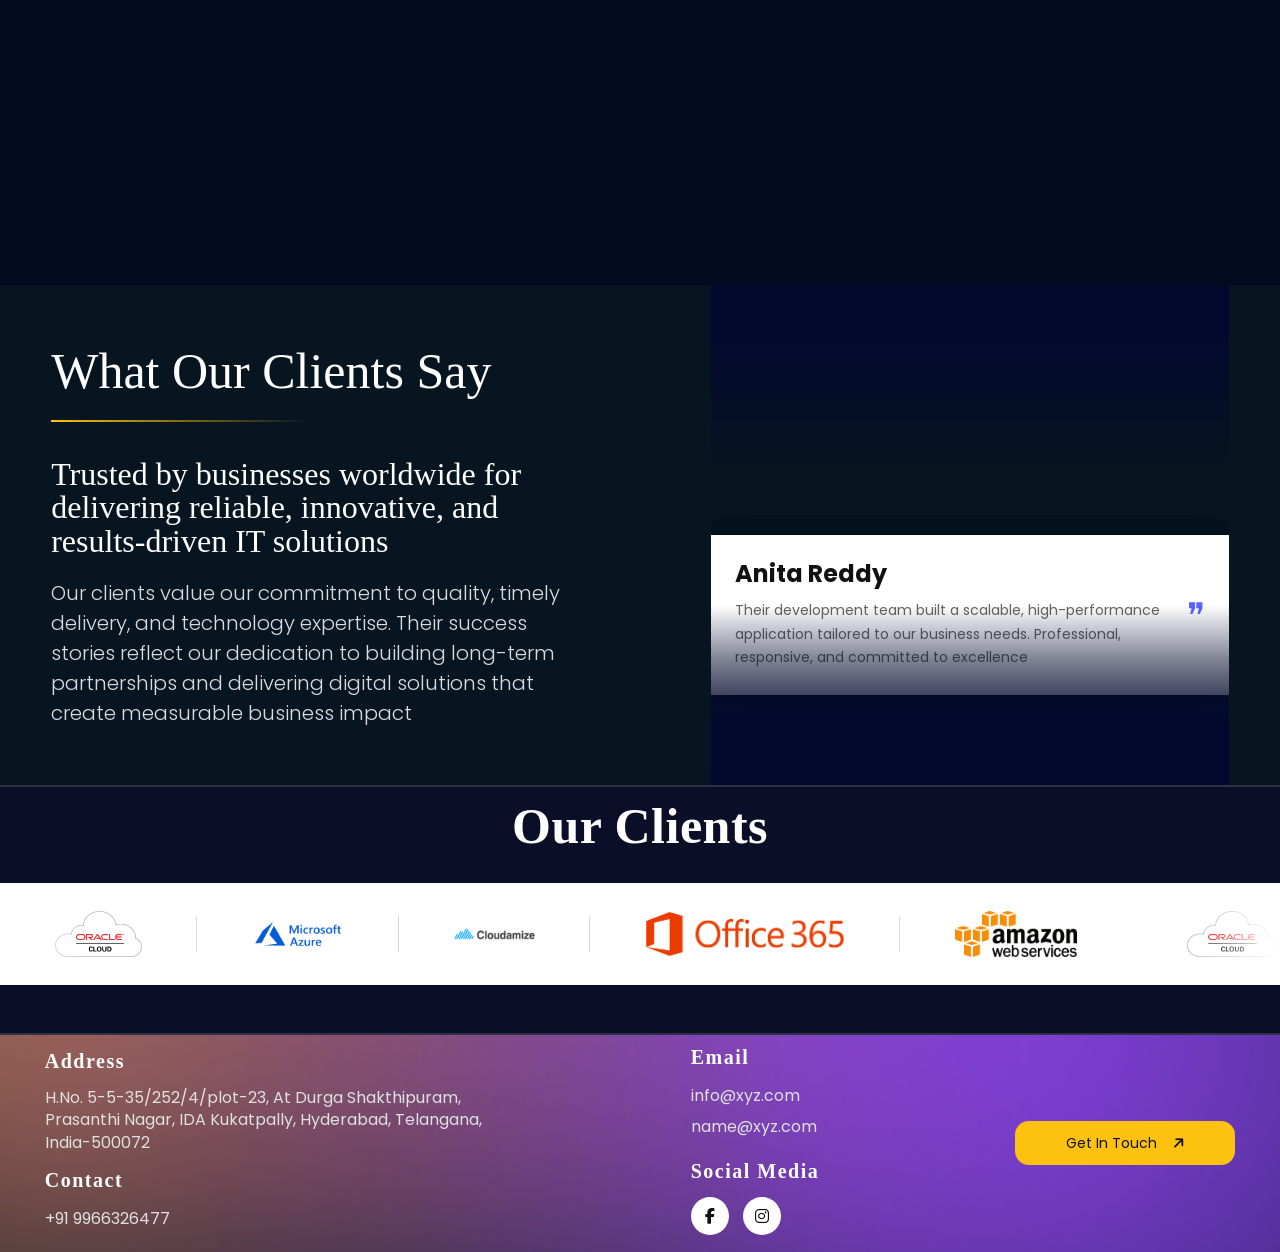
==== commit 782842ba: "Latest modifications" ====
--- a/index.html
+++ b/index.html
@@ -303,7 +303,7 @@
             <section class="digital-section">
                 <div class="digital-grid">
                     <div class="digital-content">
-                        <h2> <span>"Digital Innovation</span> <span>That Drives Results"</span> </h2>
+                        <h2> <span>"Cloud Digital</span> <span>Transformation"</span> </h2>
                         <p> We help organizations embrace digital transformation through AI, data analytics, cloud
                             solutions, cybersecurity, enterprise applications, and software development tailored to
                             their goals </p> <a href="./projects.html" class="service-digital-btn"> Explore
--- a/assets/css/global.css
+++ b/assets/css/global.css
@@ -609,12 +609,9 @@
 }
 
 .footer-block p {
-
     color: #e0e0e0;
-
-    line-height: 1.7;
-
-    max-width: 320px;
+    line-height: 1.4;
+    max-width: 450px;
 
 }
 
--- a/assets/css/home.css
+++ b/assets/css/home.css
@@ -465,7 +465,6 @@
     max-width: 1600px;
     margin: auto;
     position: relative;
-    /* Added a fixed height so the absolute child cards have a space to live in */
     min-height: 800px;
 }
 
@@ -477,6 +476,8 @@
     color: #fff;
     font-size: 32px;
     margin-bottom: 15px;
+    font-weight: 500;
+    font-family: "Right Grotesk Medium";
 }
 
 .section-header span {
@@ -487,41 +488,33 @@
 }
 
 .service-card {
-    /* Set to absolute so they stack perfectly on top of one another */
     position: absolute;
     top: 10%;
     left: 0;
     width: 100%;
 
     display: flex;
-    /* align-items: center; */
     gap: 80px;
     padding: 40px;
-    border-radius: 50px;
-
-    background:
-        radial-gradient(circle at left center,
-            rgba(45, 70, 140, 0.35) 0%,
-            rgba(45, 70, 140, 0.15) 25%,
-            transparent 55%),
-        linear-gradient(90deg,
-            #1b2247 0%,
-            #171d3d 40%,
-            #121731 100%);
+    border-radius: 24px;
+    /* match the image radius so edges don't look mismatched */
+
+    background: #ffffff;
 
     border: 1px solid rgba(255, 255, 255, .15);
     box-shadow: 0 25px 50px rgba(0, 0, 0, .3);
     overflow: hidden;
 
-    /* Removed initial opacity and transforms. GSAP handles this now. */
-    will-change: transform, opacity;
+    will-change: transform, opacity, filter;
     transform-origin: top center;
+    backface-visibility: hidden;
+    /* stops flicker/ghosting on some GPUs during scale */
 }
 
 .service-image {
     flex: 0 0 42%;
     overflow: hidden;
-    border-radius: 35px;
+    border-radius: 20px;
 }
 
 .service-image img {
@@ -537,13 +530,13 @@
 }
 
 .service-content h3 {
-    color: #fff;
+    color: #000;
     font-size: 3rem;
     margin-bottom: 25px;
 }
 
 .service-content p {
-    color: rgba(255, 255, 255, .85);
+    color: #000;
     font-size: 1.3rem;
     line-height: 1.8;
     margin-bottom: 40px;
@@ -586,7 +579,6 @@
 
     .container {
         min-height: 1000px;
-        /* Taller on mobile to fit vertical stacking */
     }
 }
 
@@ -715,18 +707,14 @@
     margin: 0 auto;
 }
 
-/* The wrapper creates the scrollable space */
 .projects-wrapper {
     position: relative;
     height: 300vh;
-    /* 100vh for each card creates the scroll duration */
-}
-
-/* This sticks to the top while you scroll through the 300vh wrapper */
+}
+
 .cards-pin {
     position: sticky;
     top: 100px;
-    /* Adjust this to change where it sticks on the screen */
     height: 700px;
     overflow: hidden;
     border-radius: 40px;
@@ -746,23 +734,13 @@
     overflow: hidden;
     border-radius: 40px;
 
-    /* Added transform-origin so the cards scale down towards the top */
-    will-change: transform, opacity;
+    will-change: transform, opacity, filter;
     transform-origin: top center;
-}
-
-/* z-index is crucial here so they overlap correctly */
-.project-card:nth-child(1) {
-    z-index: 1;
-}
-
-.project-card:nth-child(2) {
-    z-index: 2;
-}
-
-.project-card:nth-child(3) {
-    z-index: 3;
-}
+    backface-visibility: hidden;
+}
+
+/* z-index removed here — now set dynamically in JS so it always
+   matches however many cards exist, instead of being hardcoded to 3 */
 
 .project-content {
     padding: 40px;
--- a/assets/css/responsive/full-hd.css
+++ b/assets/css/responsive/full-hd.css
@@ -71,6 +71,7 @@
         padding: 32px;
         border-radius: 40px;
         margin-top: 5%;
+        height: 500px;
     }
 
     .service-image img {
--- a/assets/css/responsive/hd.css
+++ b/assets/css/responsive/hd.css
@@ -1,3 +1,5 @@
+@import url(https://db.onlinewebfonts.com/c/33d2ace98dd5231182427e6acc4bc372?family=Right+Grotesk+Medium);
+
 /* ============================================================
    HD — 992px to 1366px (720p / 768p laptops & small desktops)
    Overrides only; does not affect Full HD+ or mobile layouts.
@@ -12,7 +14,7 @@
 
     .header-container {
         width: 100%;
-        padding: 10px 18px;
+        padding: 10px 4%;
         border-radius: 0px;
     }
 
@@ -52,8 +54,9 @@
     }
 
     .hero-info p {
-        font-size: 1rem;
+        font-size: 20px;
         line-height: 1.65;
+        font-weight: 200;
     }
 
     .hero-bottom-card {
@@ -87,6 +90,11 @@
 
     .section-tag h2 {
         font-size: 1.75rem;
+        font-weight: 500;
+        font-family: "Right Grotesk Medium";
+
+
+
     }
 
     .about-right p {
@@ -97,7 +105,8 @@
     .explore-btn {
         min-width: 220px;
         height: 44px;
-        font-size: 15px;
+        font-size: 14px;
+        font-weight: 400;
     }
 
     /* Services */
@@ -121,7 +130,7 @@
     .service-card {
         gap: 48px;
         /* padding: 15px; */
-        border-radius: 36px;
+        border-radius: 20px;
         top: 15%;
     }
 
@@ -137,12 +146,16 @@
     .service-content h3 {
         font-size: 50px;
         margin-bottom: 0px;
+        font-weight: 500;
+        font-family: "Right Grotesk Medium";
+        margin-bottom: 20px;
     }
 
     .service-content p {
-        font-size: 1rem;
-        line-height: 1.7;
+        font-size: 20px;
+        line-height: 1.5;
         margin-bottom: 28px;
+        font-weight: 300;
     }
 
     /* Digital */
@@ -156,14 +169,16 @@
     }
 
     .digital-content h2 {
-        font-size: clamp(2.8rem, 4vw, 3.6rem);
+        font-size: 60px;
         margin-bottom: 18px;
+        line-height: 1;
     }
 
     .digital-content p {
-        font-size: 13px;
-        max-width: 360px;
+        font-size: 20px;
+        /* max-width: 360px; */
         margin-bottom: 24px;
+        font-weight: 300;
     }
 
     .service-digital-btn {
@@ -211,12 +226,15 @@
     }
 
     .project-content h3 {
-        font-size: 30px;
+        font-family: "Right Grotesk Medium";
+        font-size: 50px;
         margin-bottom: 20px;
     }
 
     .project-content p {
-        font-size: 16px;
+        font-size: 20px;
+        font-weight: 300;
+        line-height: 1.2;
     }
 
     /* Testimonials */
@@ -239,16 +257,21 @@
     }
 
     .testimonial-label h3 {
-        font-size: 36px;
+        font-family: "Right Grotesk Medium";
+        font-size: 50px;
     }
 
     .testimonial-left h2 {
         font-size: 32px;
+        font-family: "Right Grotesk Medium";
+        font-weight: 300;
     }
 
     .testimonial-left p {
-        font-size: 16px;
-        margin-top: 48px;
+        font-size: 20px;
+        margin-top: 20px;
+        font-weight: 300;
+        line-height: 1.5;
     }
 
     .testimonial-card {
@@ -285,14 +308,15 @@
     }
 
     .about-page .hero-banner-content h1 {
-        font-size: 44px;
-        max-width: 560px;
+        font-size: 50px;
+        /* max-width: 560px; */
     }
 
     .about-page .hero-banner-content p {
-        font-size: 16px;
+        font-size: 20px;
         max-width: 500px;
         margin-top: 22px;
+        font-weight: 300;
     }
 
     .about-page .testimonial-section {
@@ -330,8 +354,10 @@
     }
 
     .about-page .who-heading {
-        font-size: 22px;
+        font-size: 34px;
+        font-family: "Right Grotesk Medium";
         max-width: 920px;
+        font-weight: 400;
     }
 
     .about-page .stats-row {
@@ -372,8 +398,9 @@
     }
 
     .clients-title {
-        font-size: 36px;
-        margin-bottom: 12px;
+        font-family: "Right Grotesk Medium";
+        font-size: 50px;
+        margin-bottom: 28px;
         color: #ffffff;
     }
 
@@ -406,21 +433,25 @@
     .submit-btn {
         width: 220px;
         height: 44px;
-        font-size: 15px;
-    }
-
-    /* Footer */
-    .footer-section {
-        padding: 10px 20px 10px;
-    }
-
-    .footer-content {
-        gap: 48px;
-    }
-
-    .footer-column h4 {
-        font-size: 16px;
-    }
+        font-size: 14px;
+        font-weight: 400;
+    }
+}
+
+/* Footer */
+.footer-section {
+    padding: 10px 20px 10px;
+}
+
+.footer-content {
+    gap: 48px;
+    padding: 1px 2%;
+}
+
+.footer-column h4 {
+    font-size: 20px;
+    font-family: "Right Grotesk Medium";
+    letter-spacing: 1.5px;
 }
 
 /* ABOUT US / SERVICES / PROJECTS PAGE ADDITIONS */
@@ -439,7 +470,7 @@
     }
 
     .testimonial-section {
-        padding: 0px 38px;
+        padding: 0px 4%;
     }
 
     .who-we-are,
@@ -471,7 +502,8 @@
     }
 
     .hero-heading-wrap h1 {
-        font-size: clamp(3.6rem, 4vw, 4.4rem);
+        font-size: 50px;
+        font-family: "Right Grotesk Medium";
     }
 
     .rd-services-grid-section {
@@ -491,7 +523,9 @@
     }
 
     .projects-hero-text h1 {
-        font-size: 42px;
+        font-size: 50px;
+        line-height: 1;
+        font-family: "Right Grotesk Medium";
     }
 
     .our-work-section {
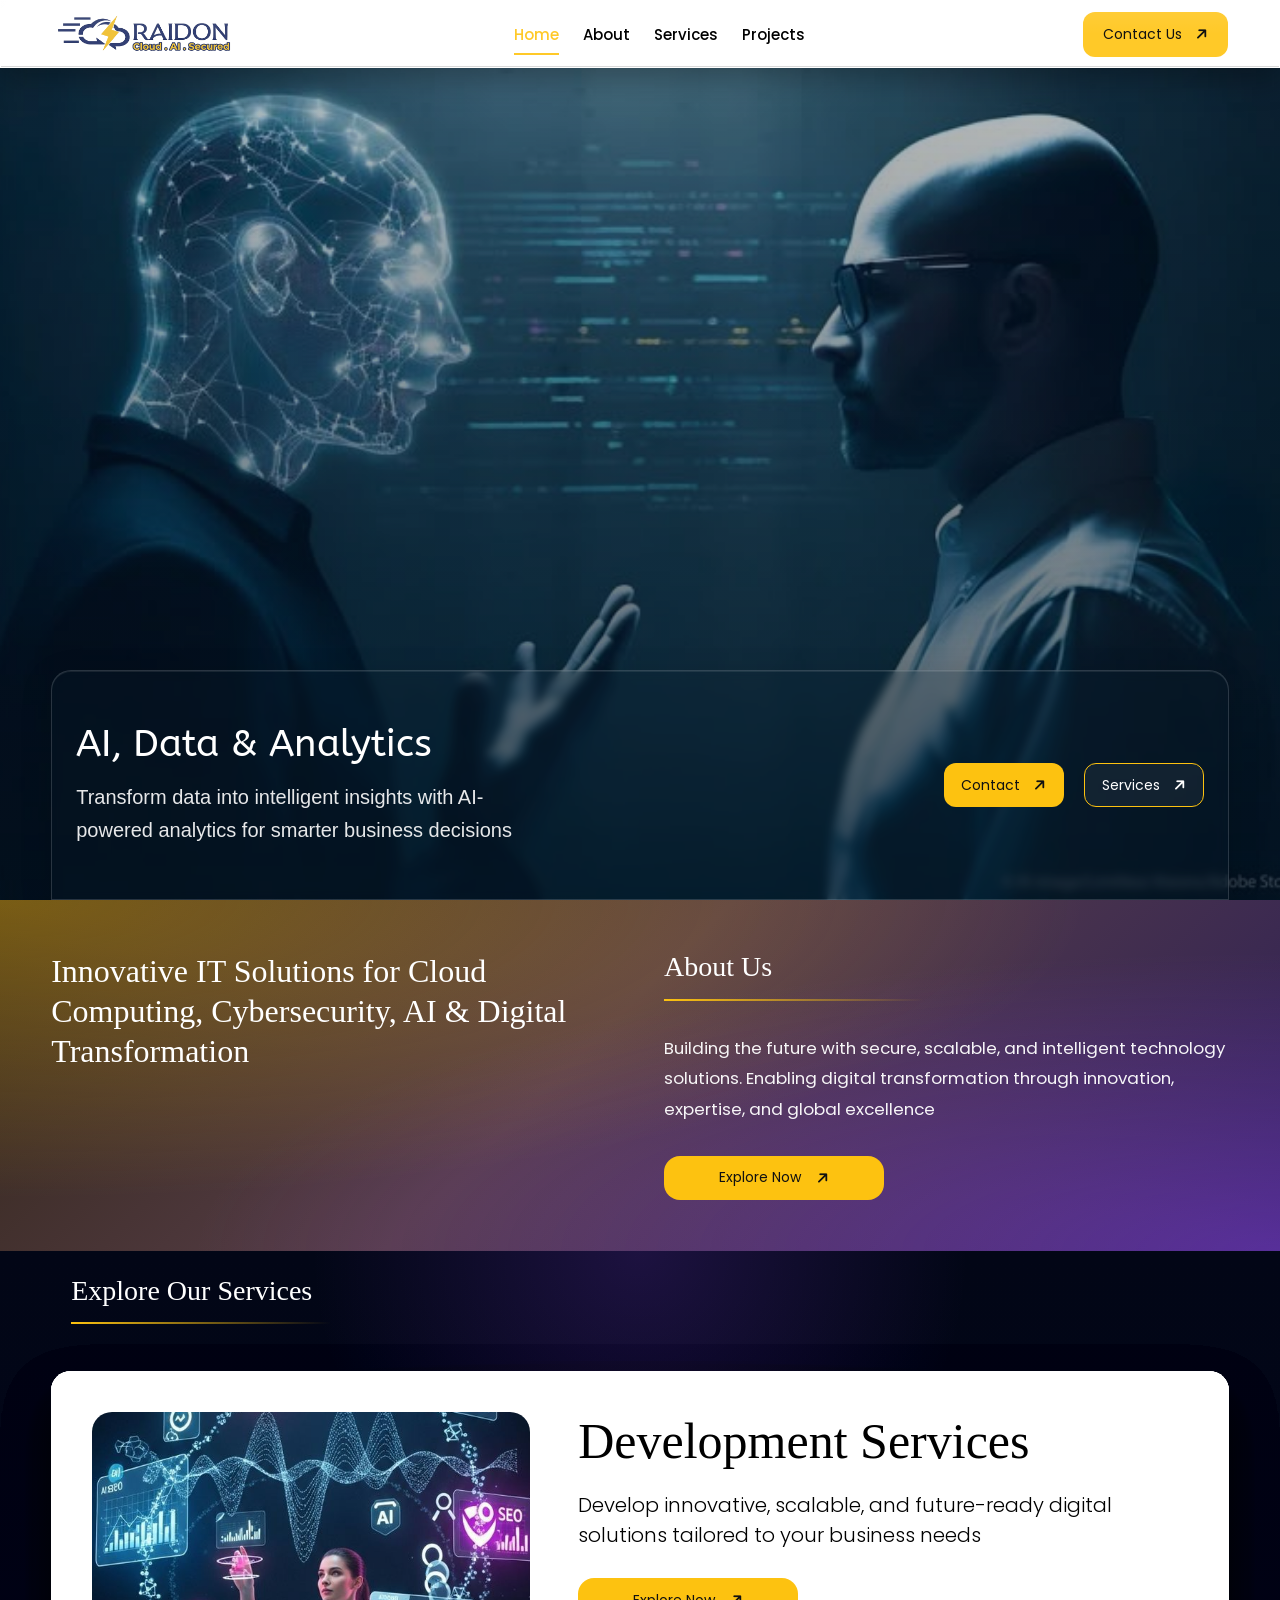
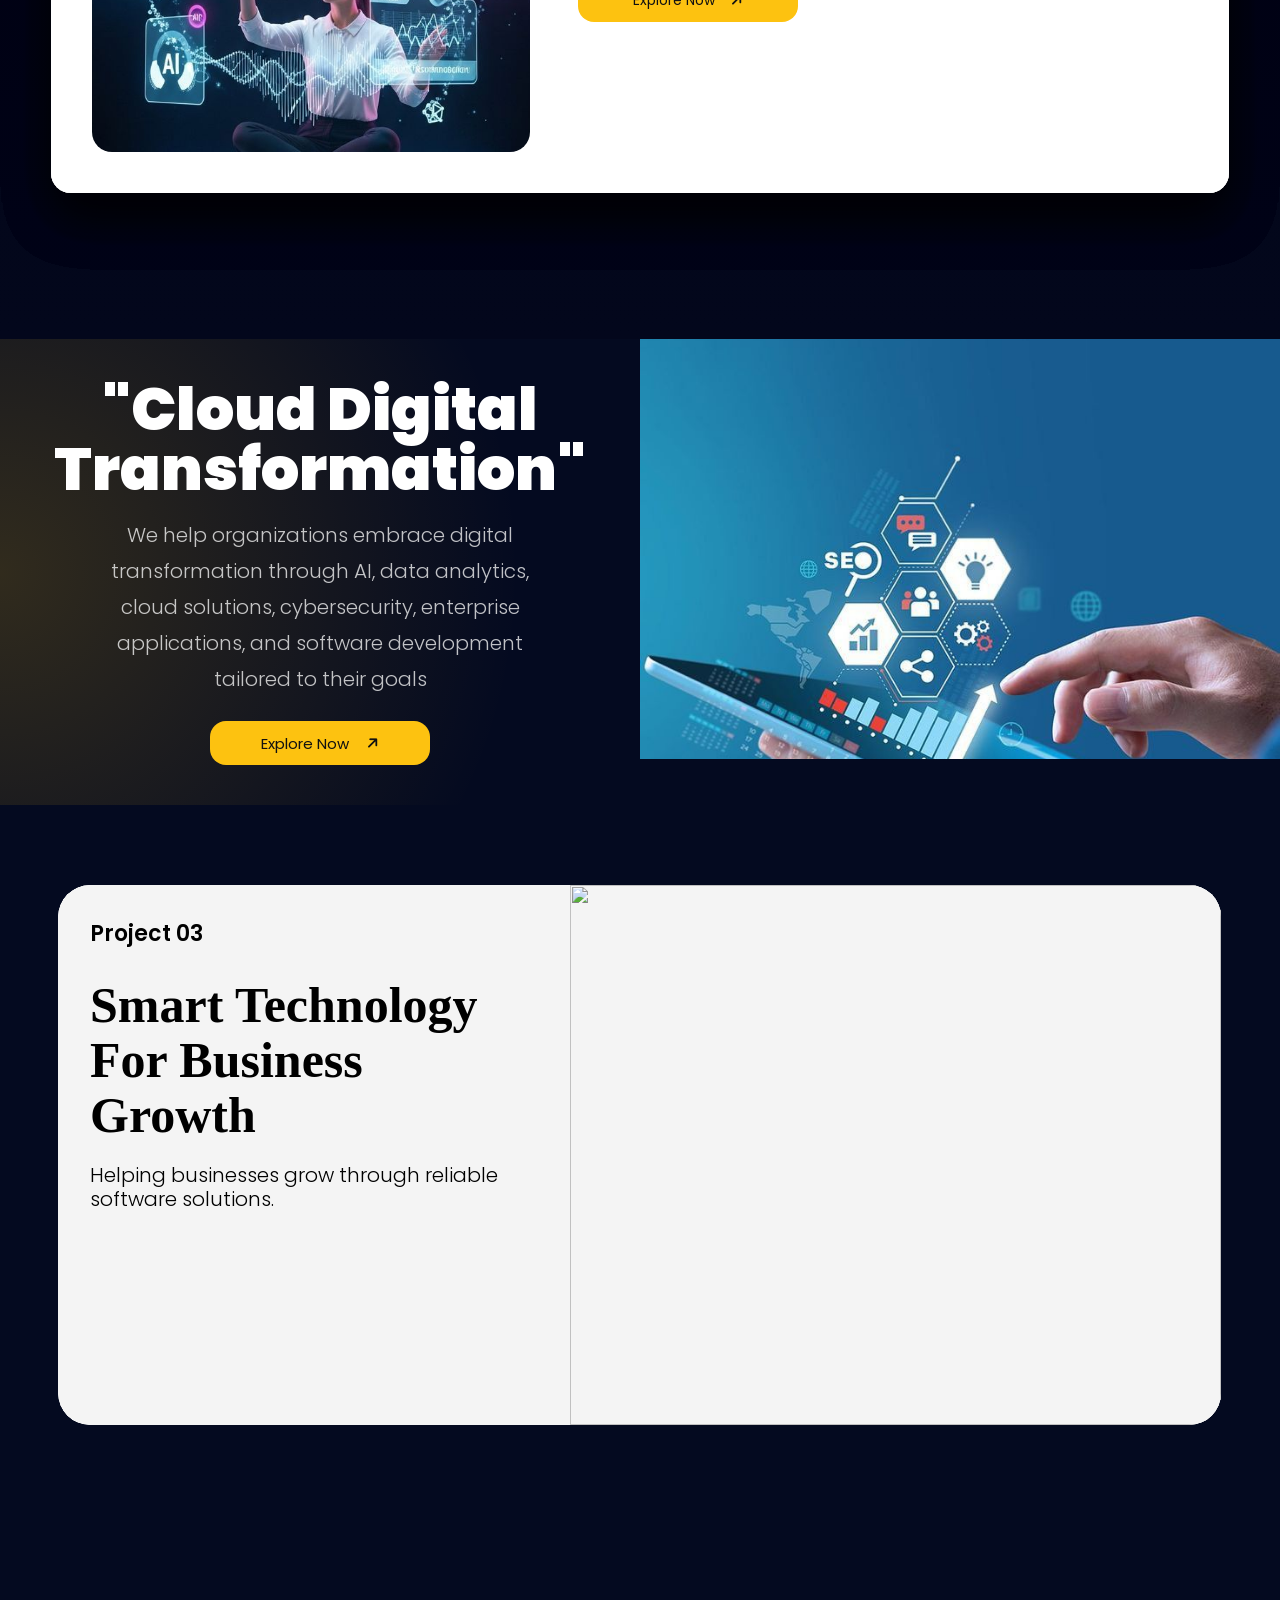
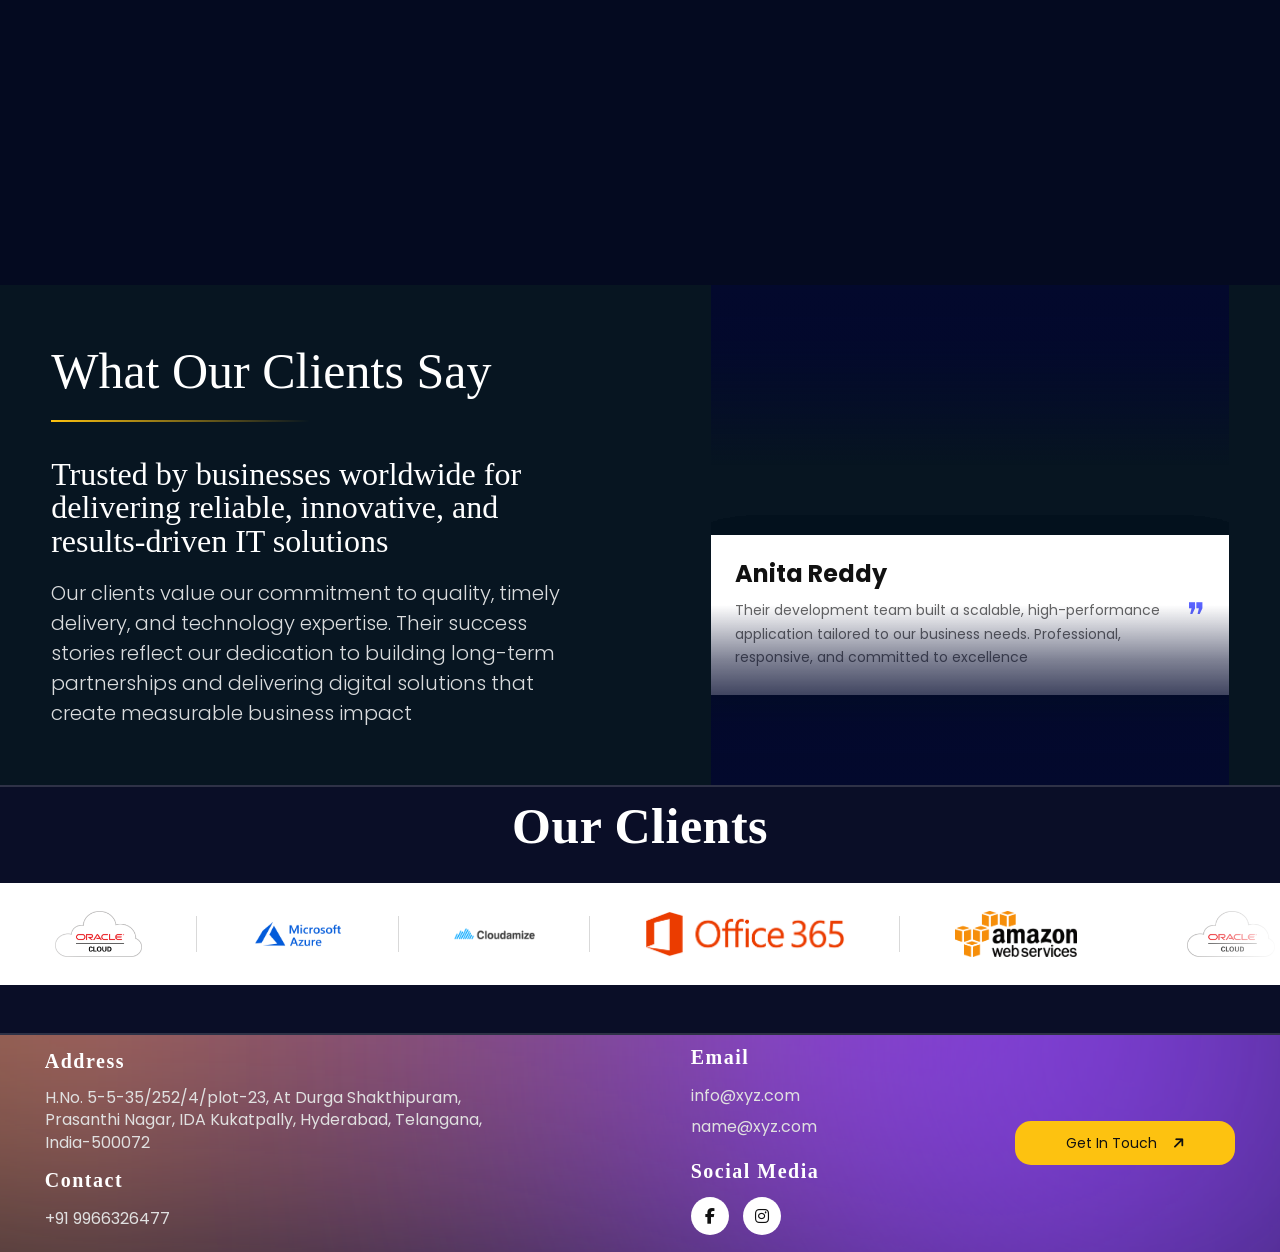
==== commit 0b71bee4: "Latest chnages related to contact page" ====
--- a/index.html
+++ b/index.html
@@ -4,7 +4,7 @@
 <head>
     <meta charset="UTF-8">
     <meta name="viewport" content="width=device-width, initial-scale=1.0">
-    <title> Raidon Cloud | Honme </title>
+    <title> Raidon Cloud | Home </title>
     <link rel="stylesheet" href="./assets/css/global.css" />
     <link rel="stylesheet" href="./assets/css/home.css" />
     <!-- Responsive overrides (loaded after base styles; desktop view unchanged) -->
--- a/assets/css/home.css
+++ b/assets/css/home.css
@@ -542,7 +542,7 @@
     margin-bottom: 40px;
 }
 
-.explore-btn {
+/* .explore-btn {
     display: inline-flex;
     align-items: center;
     gap: 12px;
@@ -552,7 +552,7 @@
     text-decoration: none;
     border-radius: 14px;
     font-weight: 600;
-}
+} */
 
 .explore-btn i {
     font-size: 14px;
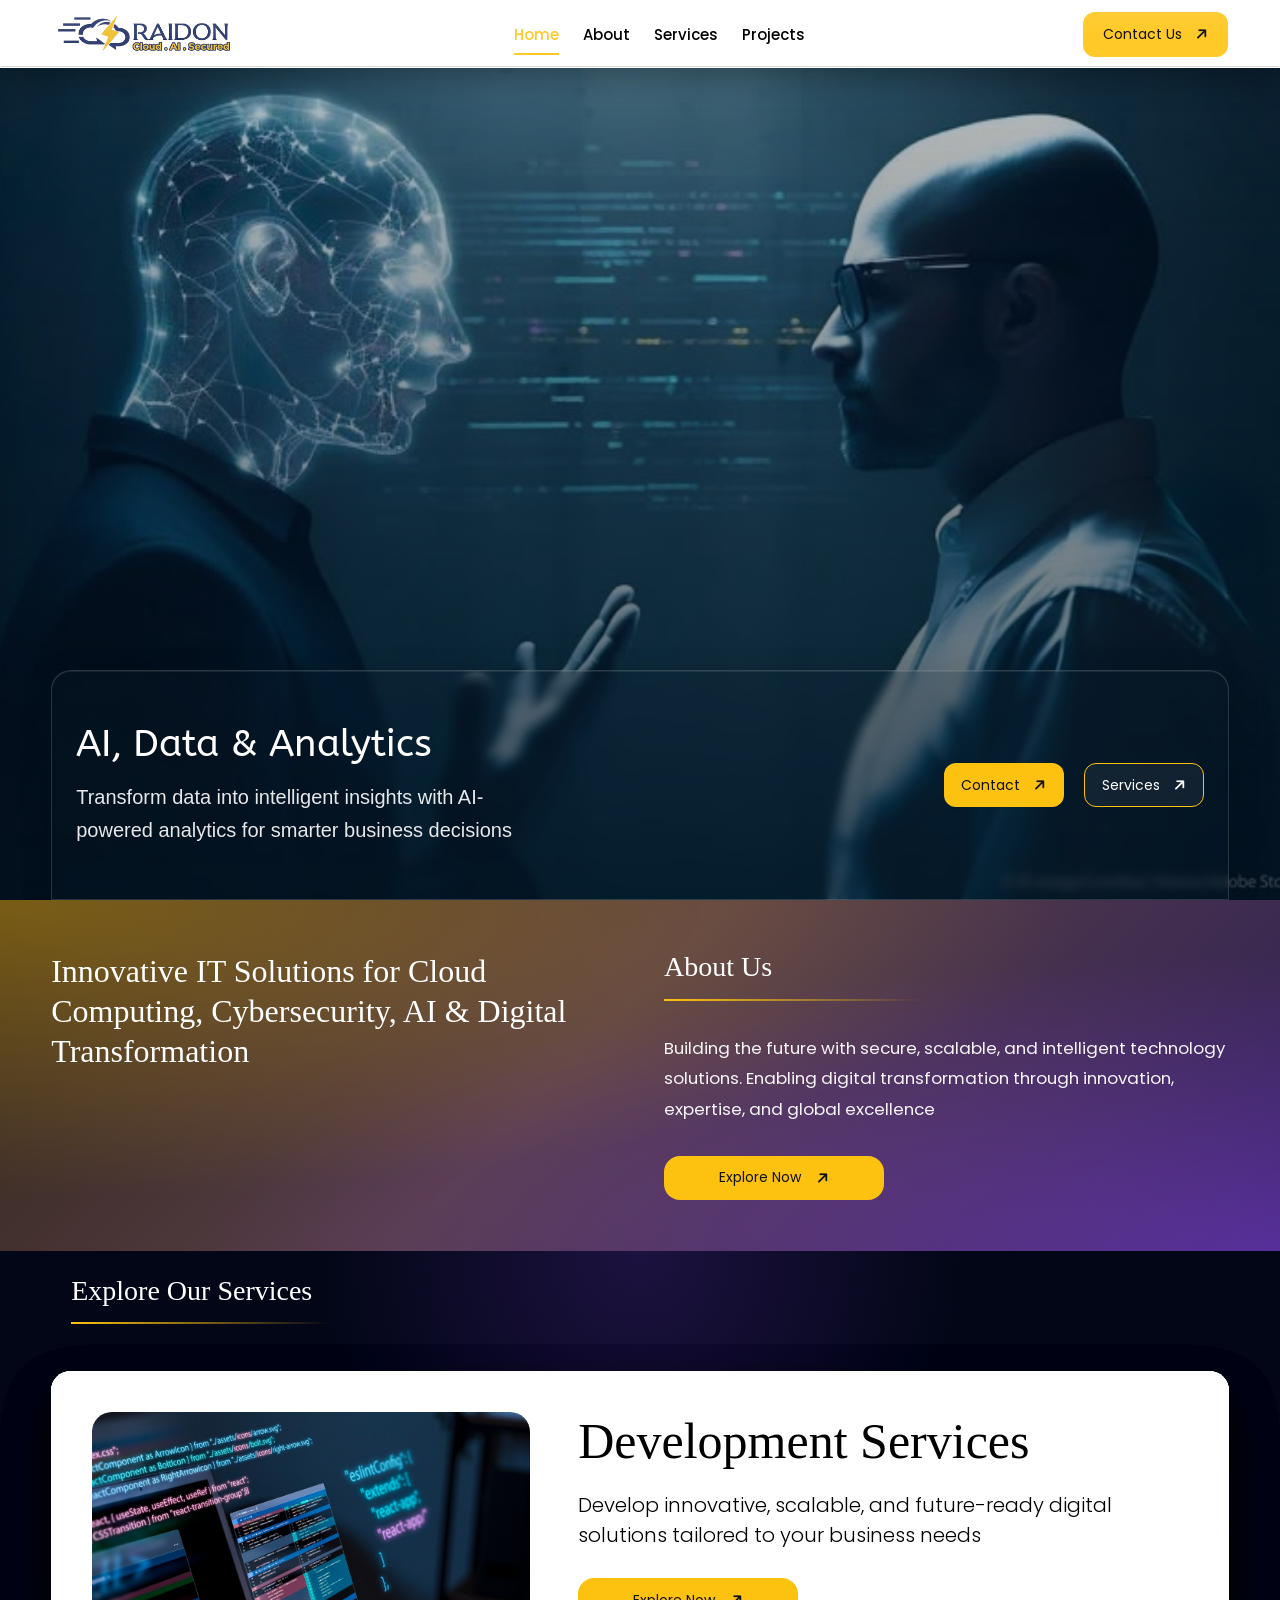
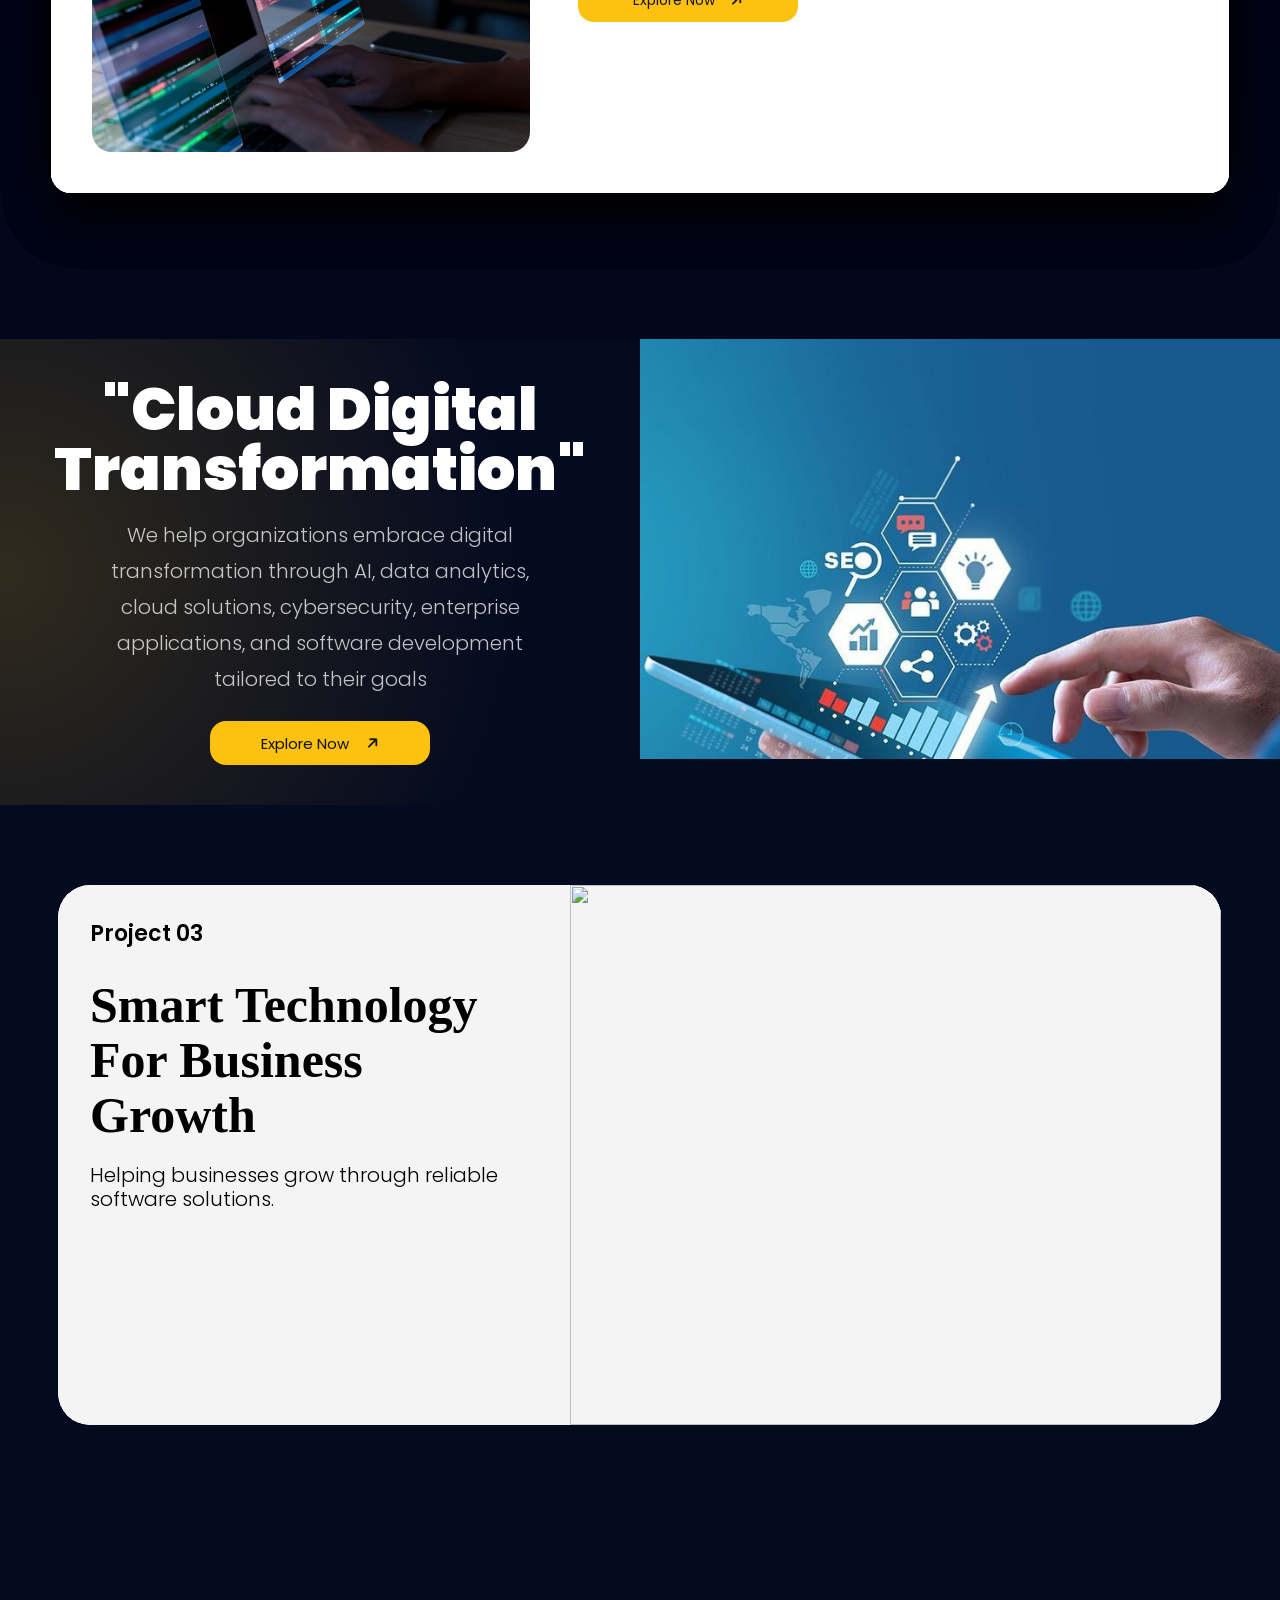
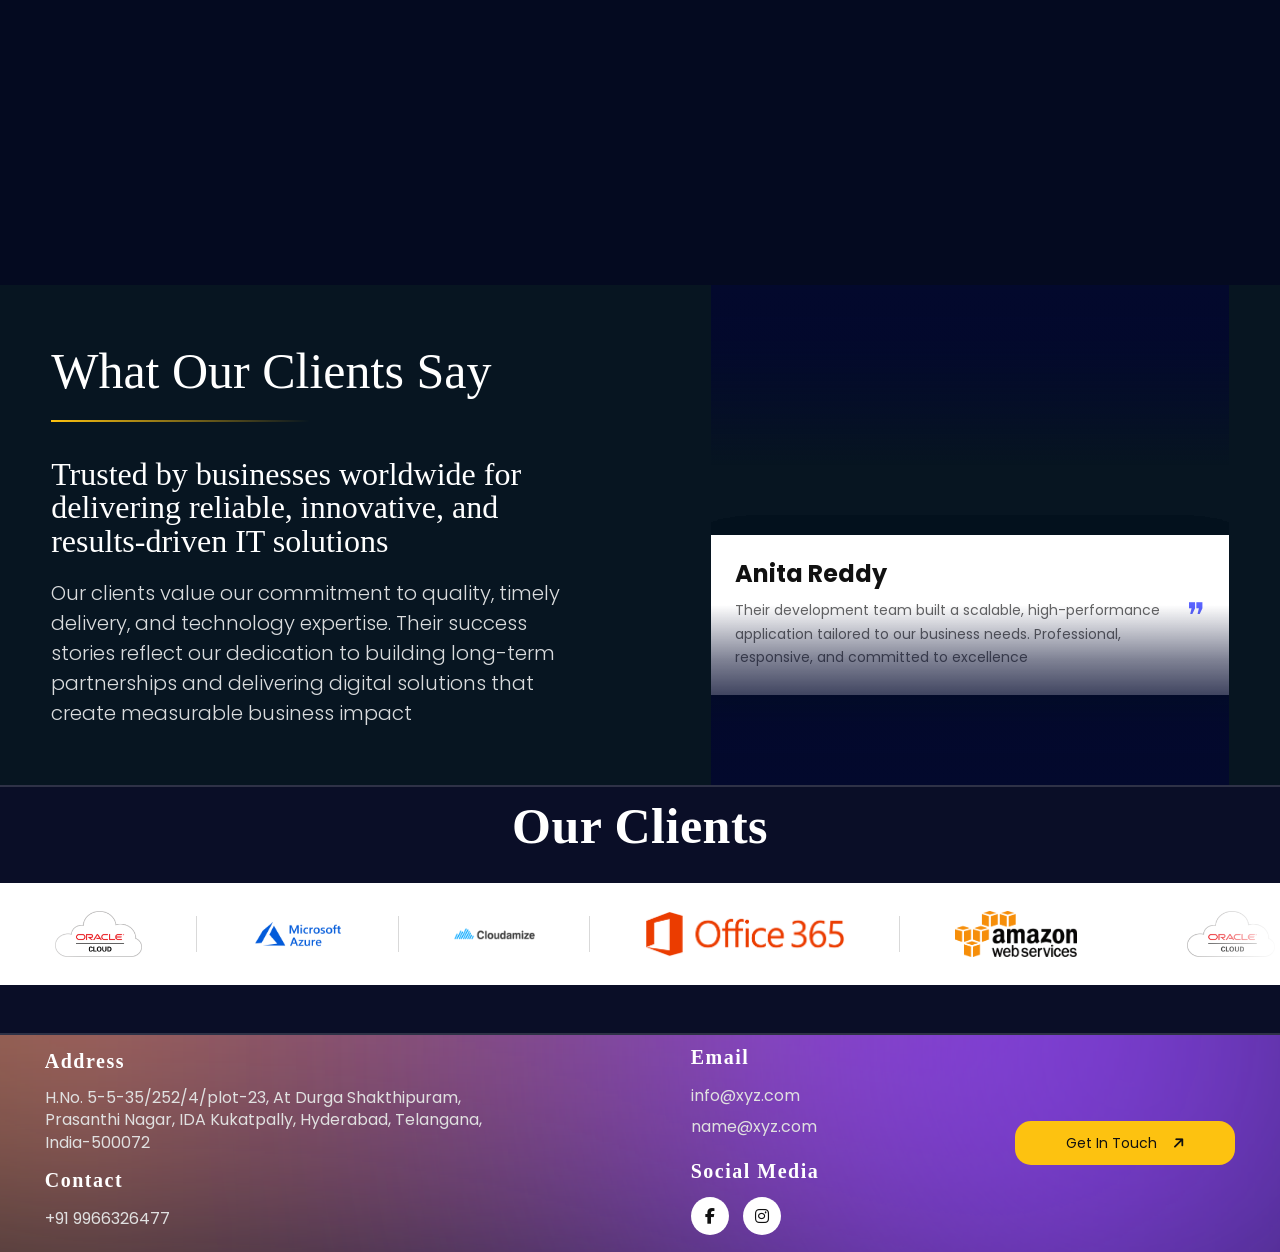
==== commit 04c18c0a: "Service images are updated in landing" ====
--- a/index.html
+++ b/index.html
@@ -189,7 +189,7 @@
                     <div class="service-card">
 
                         <div class="service-image">
-                            <img src="assets/images/Services-img.jpg" alt="">
+                            <img src="assets/images/Ai-Data-services.jpeg" alt="">
                         </div>
 
                         <div class="service-content">
@@ -212,7 +212,7 @@
                     <div class="service-card">
 
                         <div class="service-image">
-                            <img src="assets/images/Services-img.jpg" alt="">
+                            <img src="assets/images/Cloud-ai-data-service.jpeg" alt="">
                         </div>
 
                         <div class="service-content">
@@ -234,7 +234,7 @@
                     <div class="service-card">
 
                         <div class="service-image">
-                            <img src="assets/images/Services-img.jpg" alt="">
+                            <img src="assets/images/cybersecurity-shield-with-lock-circuit-board.jpg" alt="">
                         </div>
 
                         <div class="service-content">
@@ -256,7 +256,7 @@
 
                     <div class="service-card">
                         <div class="service-image">
-                            <img src="assets/images/Services-img.jpg" alt="">
+                            <img src="assets/images/Enterprise-service.jpeg" alt="">
                         </div>
                         <div class="service-content">
                             <h3>Enterprise Application
@@ -277,7 +277,7 @@
 
                     <div class="service-card">
                         <div class="service-image">
-                            <img src="assets/images/Services-img.jpg" alt="">
+                            <img src="assets/images/Development-service.jpeg" alt="">
                         </div>
                         <div class="service-content">
                             <h3> Development Services
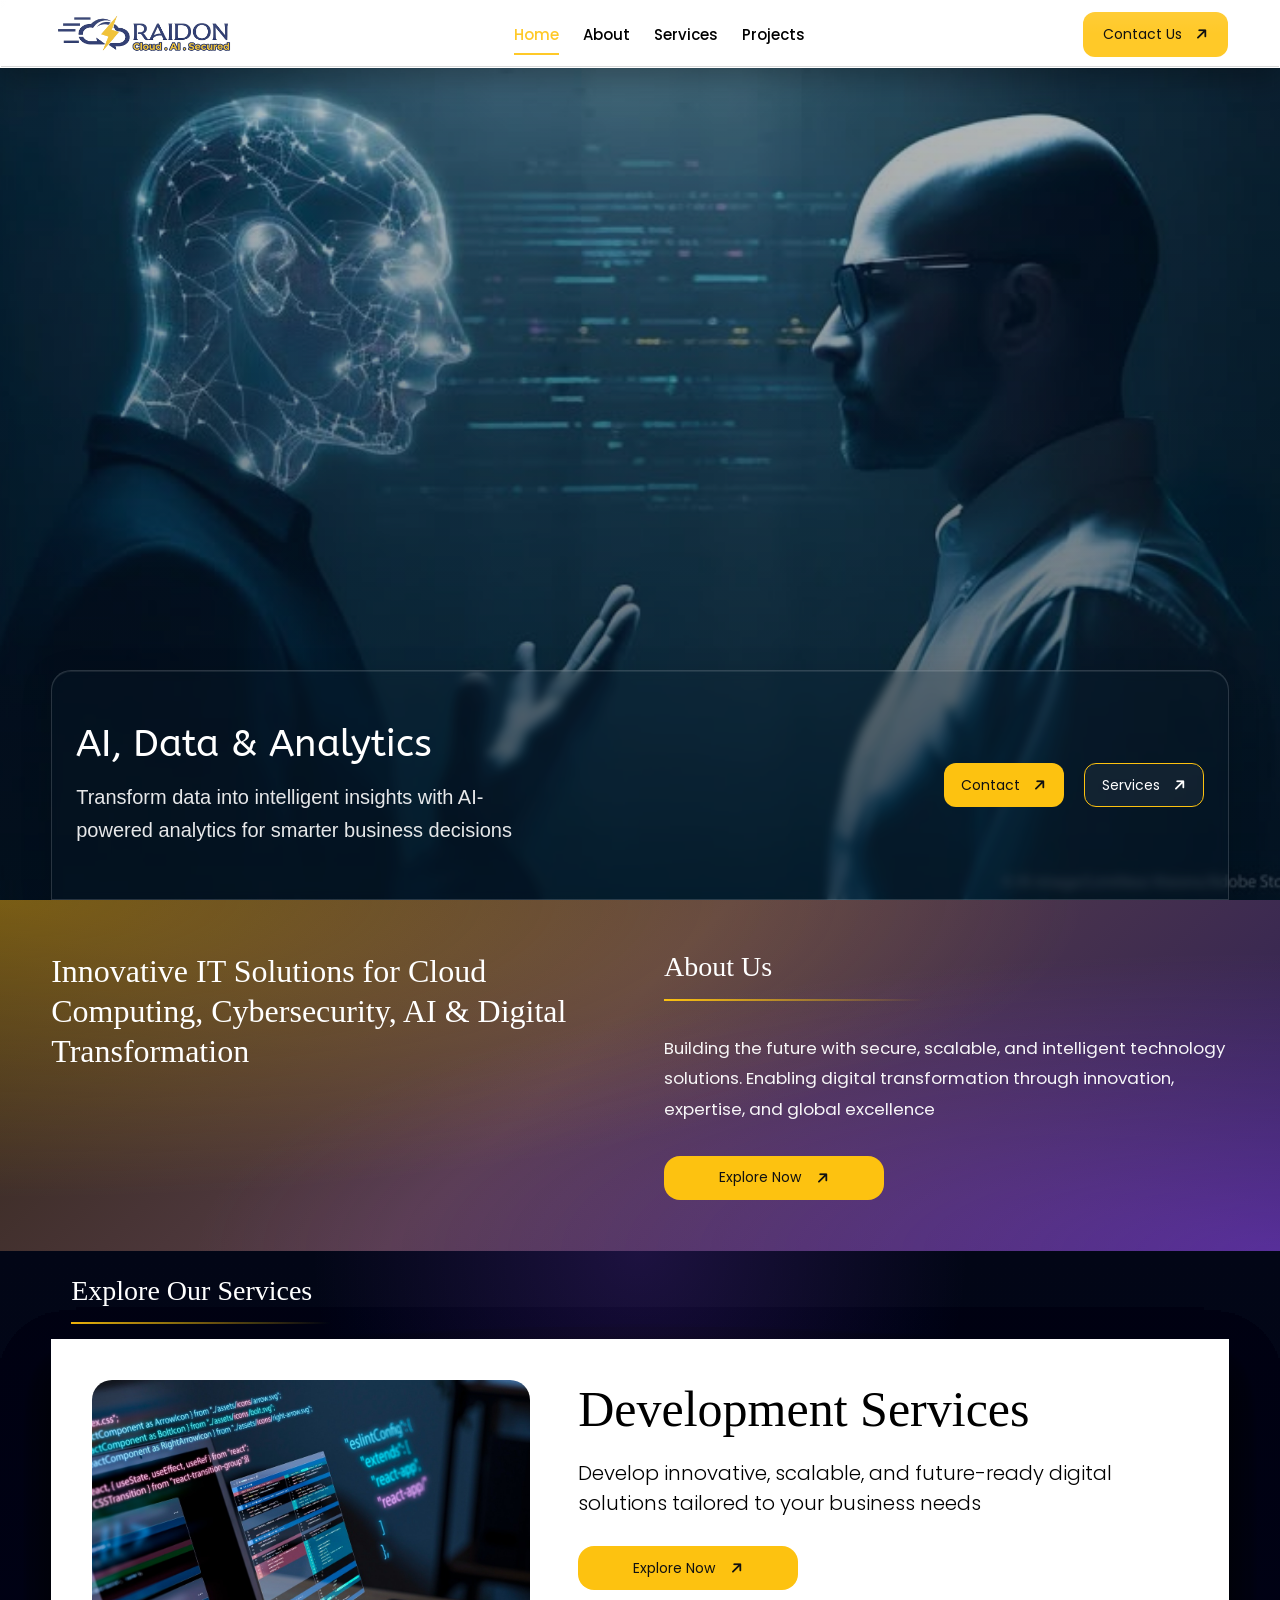
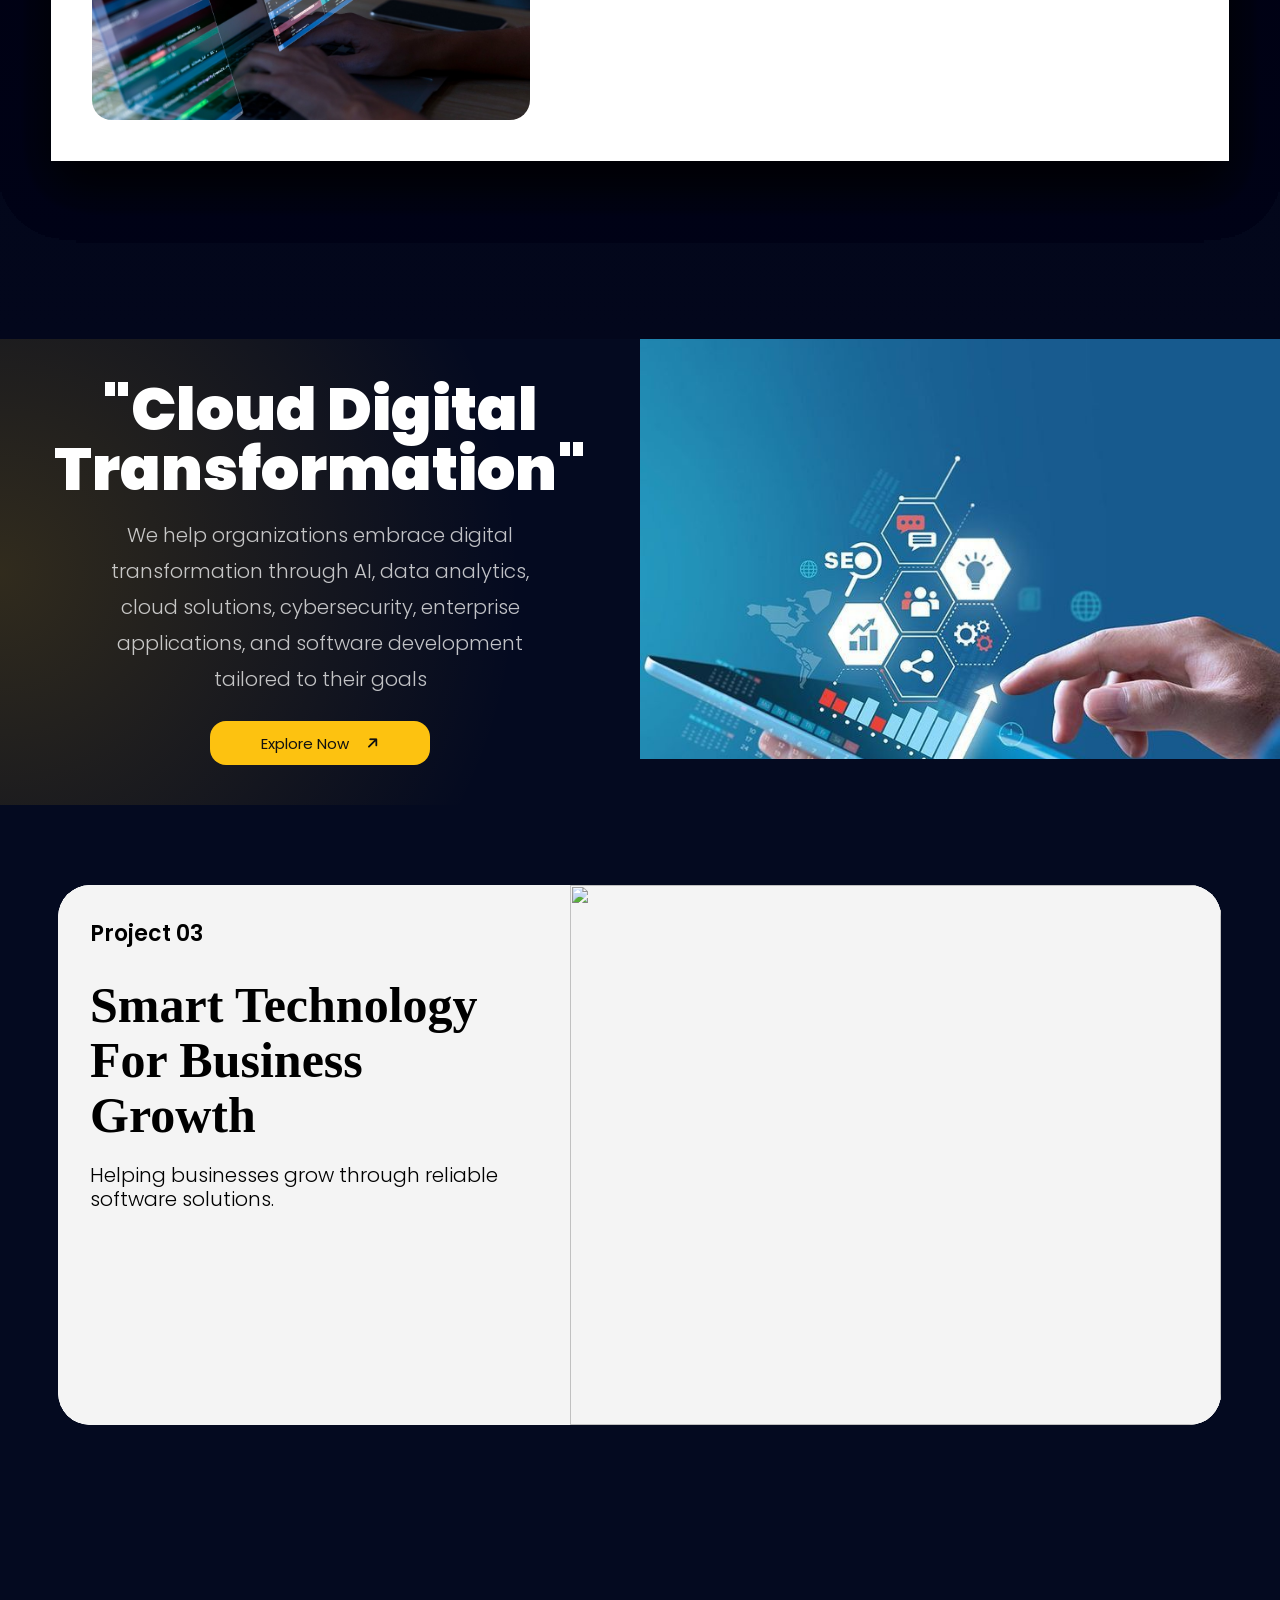
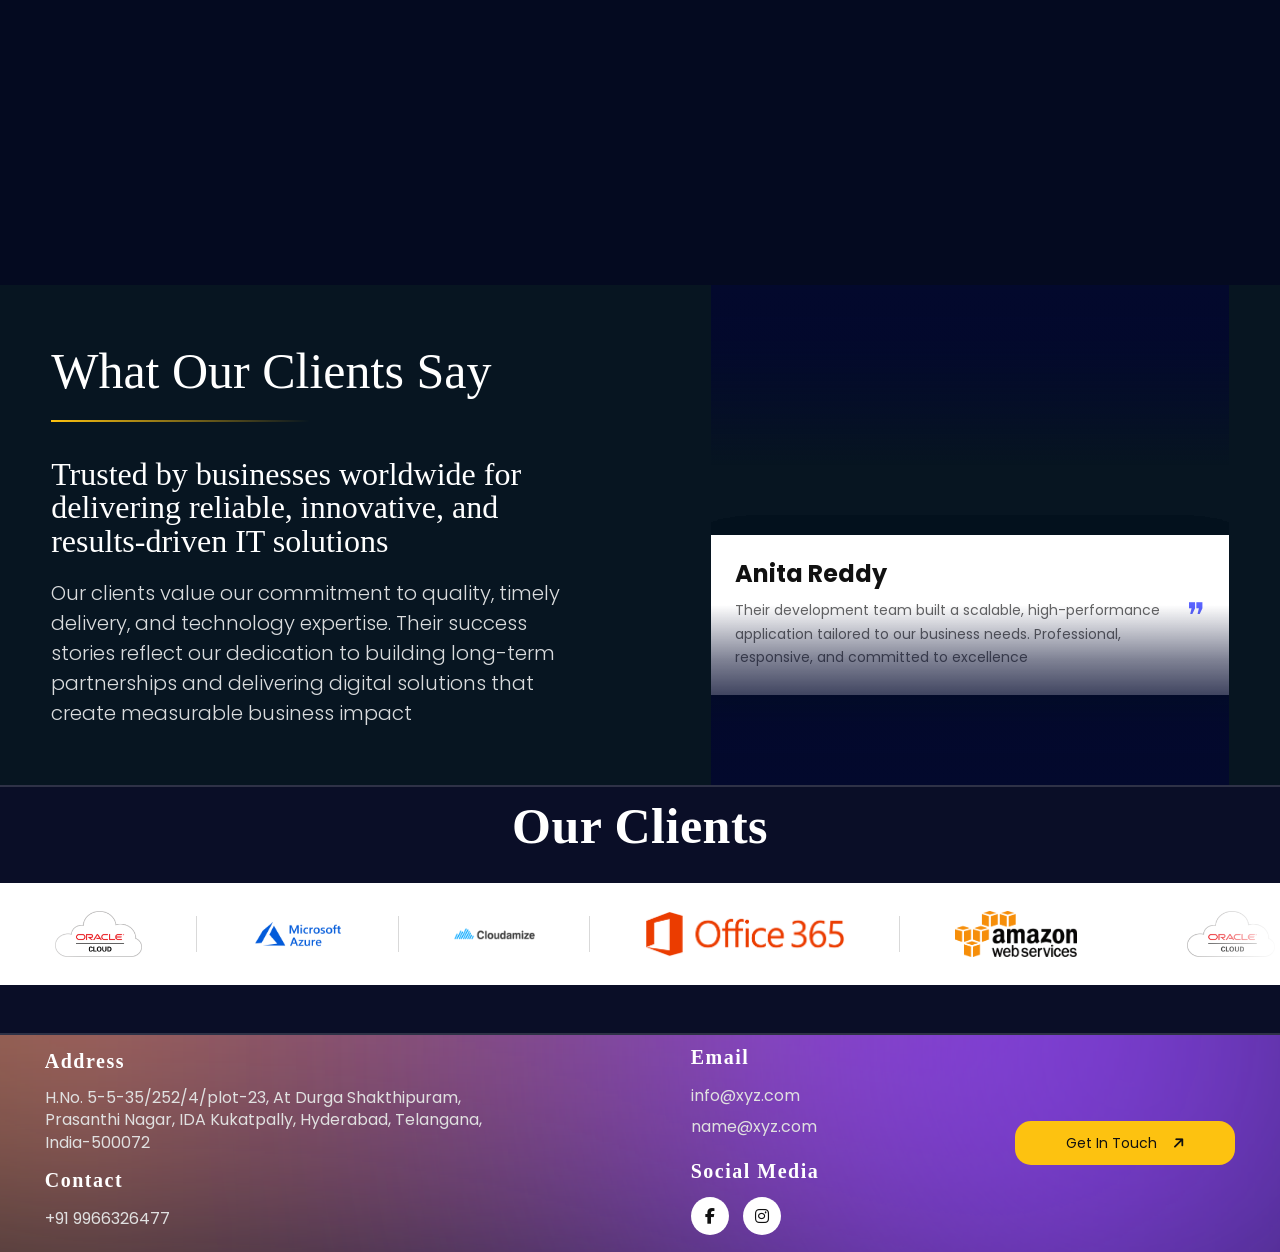
==== commit adaa9c7b: "Services animations are updated" ====
--- a/index.html
+++ b/index.html
@@ -622,15 +622,13 @@
         </div>
     </div>
     <script src="https://cdnjs.cloudflare.com/ajax/libs/gsap/3.12.5/gsap.min.js"></script>
-
     <script src="https://cdnjs.cloudflare.com/ajax/libs/gsap/3.12.5/ScrollTrigger.min.js"></script>
-    <script src="https://cdn.jsdelivr.net/npm/gsap@3/dist/gsap.min.js"></script>
-    <script src="https://cdn.jsdelivr.net/npm/gsap@3/dist/ScrollTrigger.min.js"></script>
     <script src="https://code.jquery.com/jquery-3.7.1.min.js"></script>
-
     <script src="https://cdnjs.cloudflare.com/ajax/libs/slick-carousel/1.8.1/slick.min.js"></script>
     <script src="./assets/css/js/home.js"></script>
     <script src="./assets/css/js/global.js"></script>
+    <script src="./assets/css/js/home.js"></script>
+    <script src="./assets/css/js/global.js"></script>
 </body>
 
 </html>
--- a/assets/css/responsive/full-hd.css
+++ b/assets/css/responsive/full-hd.css
@@ -69,13 +69,13 @@
     .service-card {
         gap: 60px;
         padding: 32px;
-        border-radius: 40px;
-        margin-top: 5%;
-        height: 500px;
+        border-radius: 0px;
+        margin-top: 3%;
+        height: 70vh;
     }
 
     .service-image img {
-        height: 400px;
+        height: 100%;
     }
 
     .service-content h3 {
--- a/assets/css/responsive/hd.css
+++ b/assets/css/responsive/hd.css
@@ -130,8 +130,8 @@
     .service-card {
         gap: 48px;
         /* padding: 15px; */
-        border-radius: 20px;
-        top: 15%;
+        border-radius:0px;
+        top: 10%;
     }
 
     .service-image {
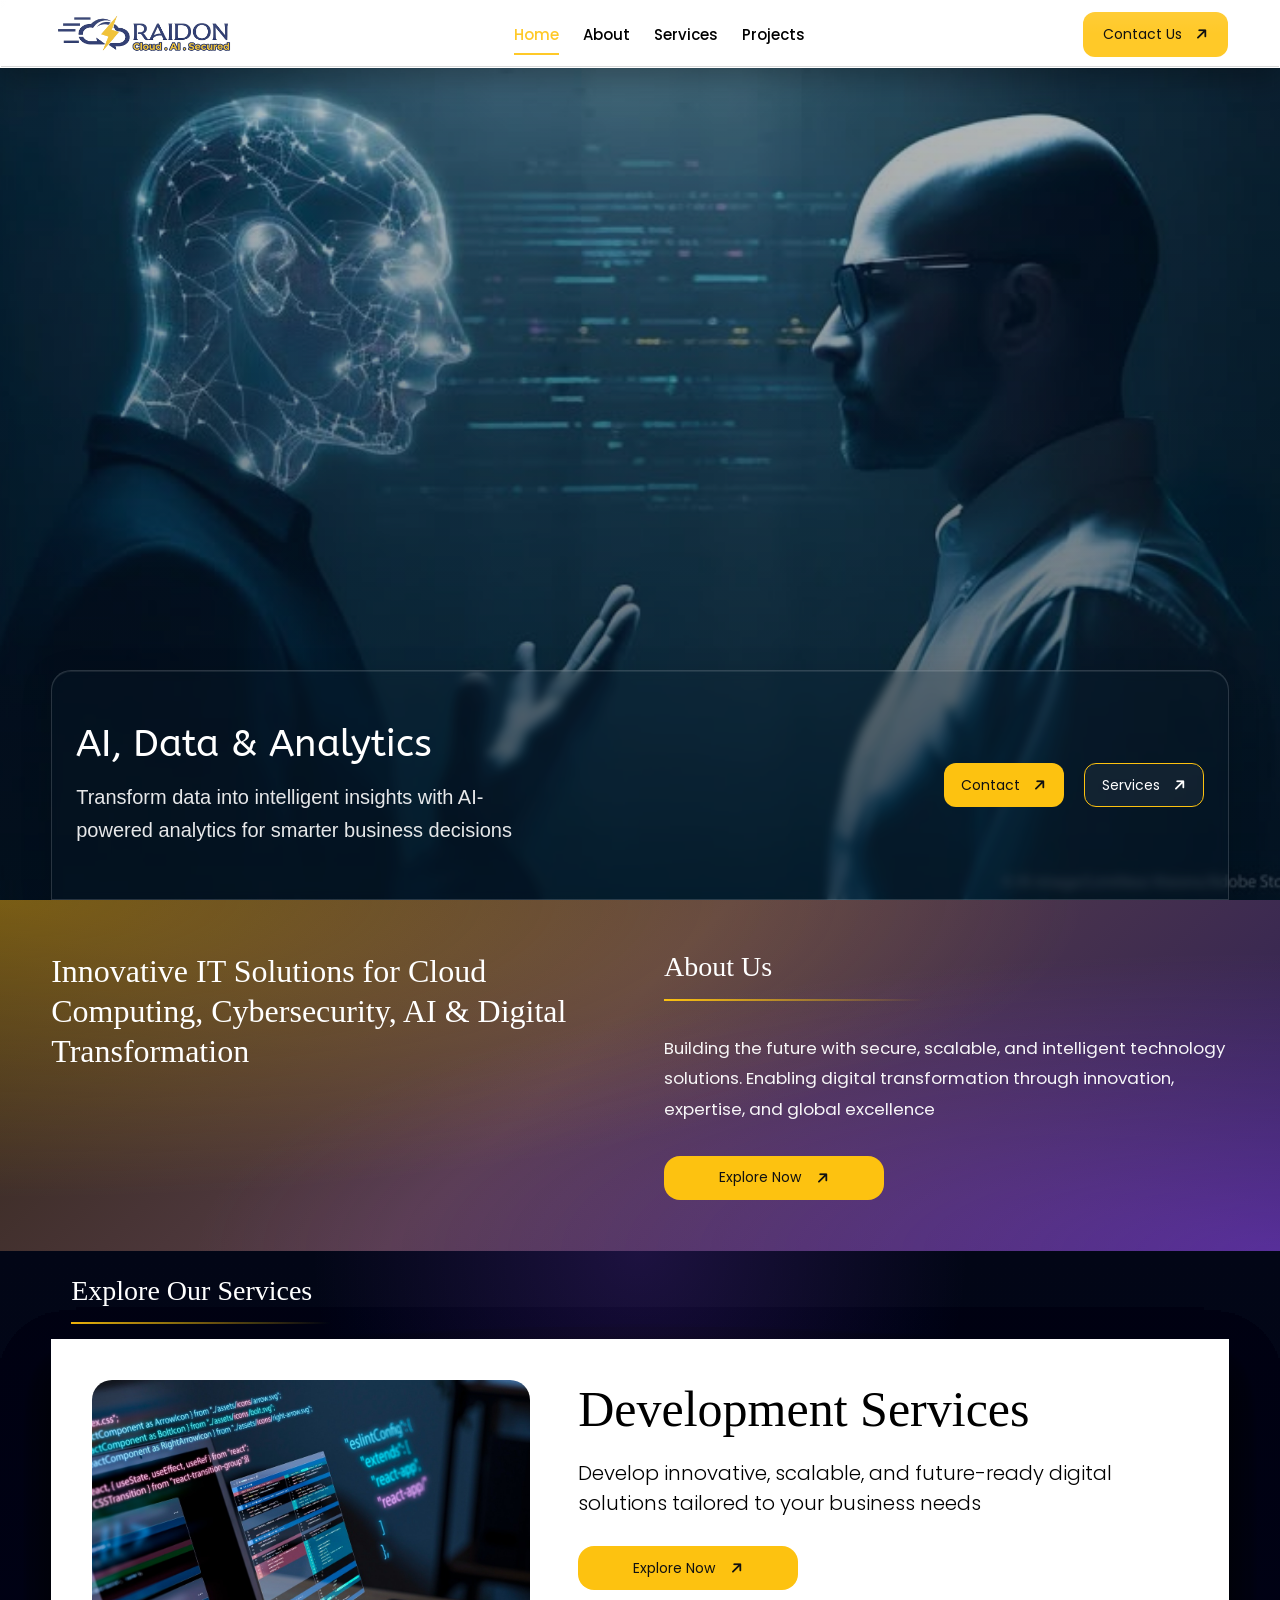
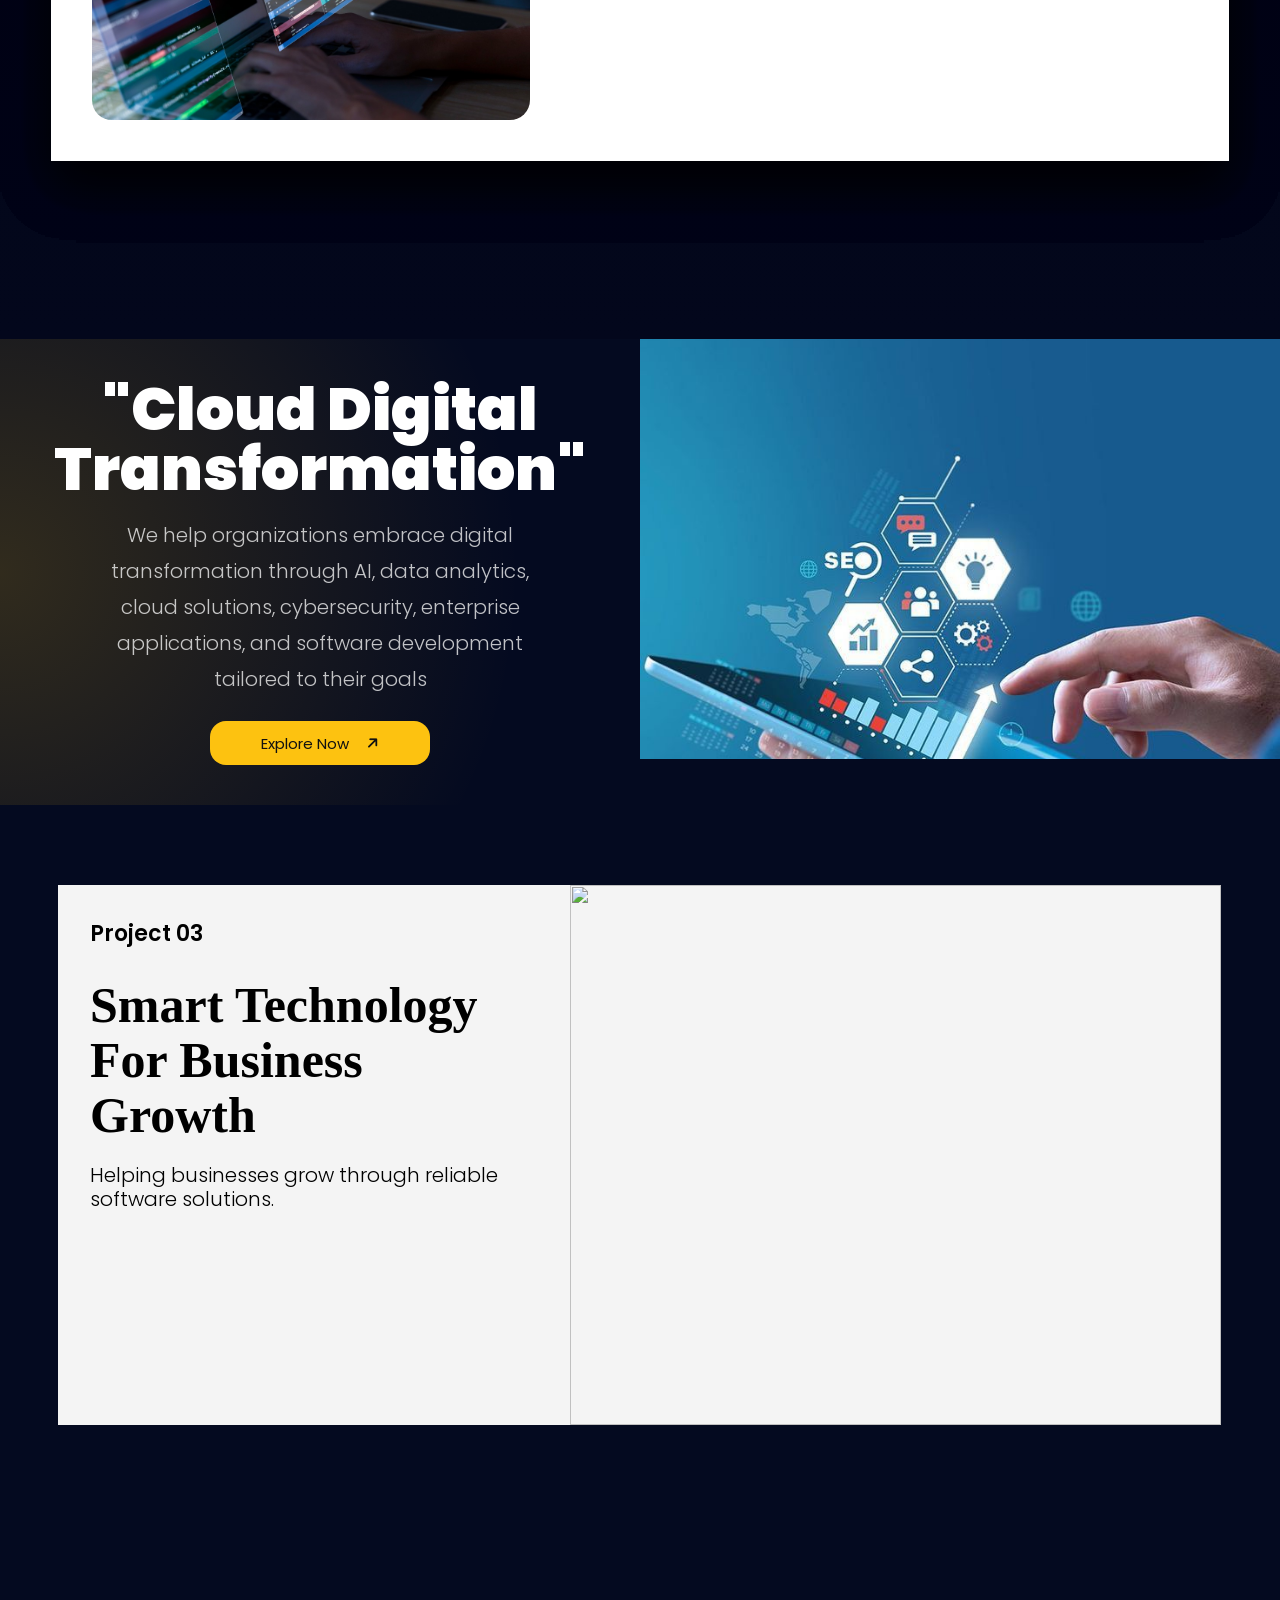
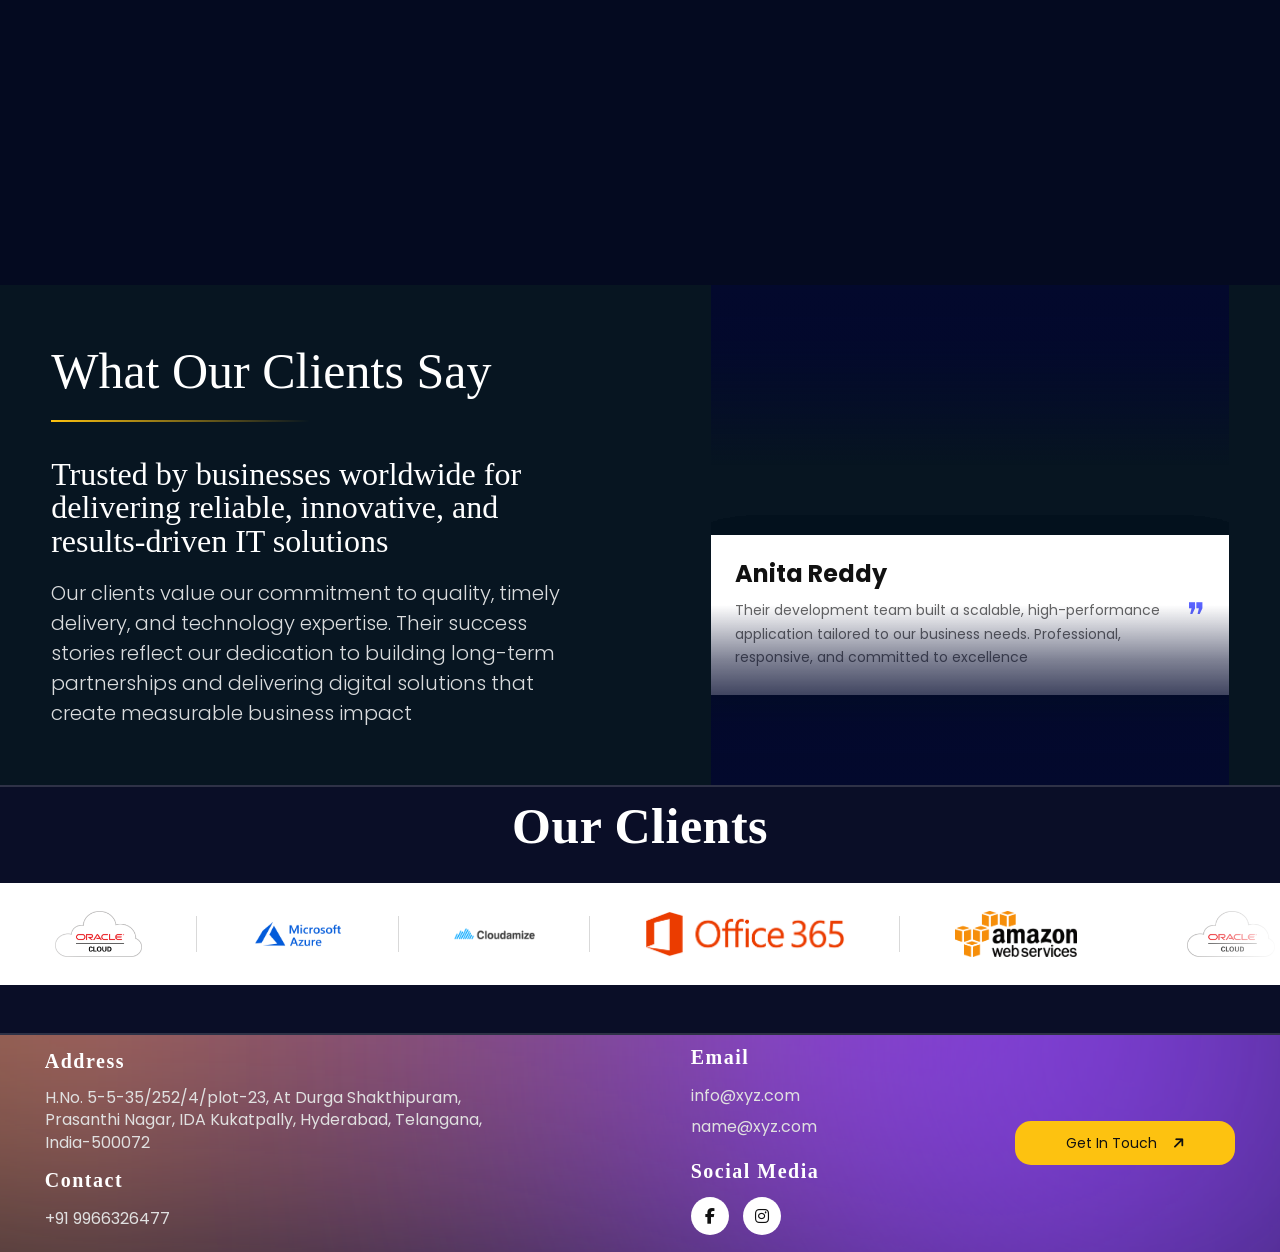
==== commit 2178ab1b: ".html removed" ====
--- a/index.html
+++ b/index.html
@@ -37,12 +37,12 @@
                 <nav class="desktop-nav">
                     <ul>
                         <li><a href=".">Home</a></li>
-                        <li><a href="./aboutus.html">About</a></li>
-                        <li><a href="./services.html">Services</a></li>
-                        <li><a href="./projects.html">Projects</a></li>
+                        <li><a href="./aboutus">About</a></li>
+                        <li><a href="./services">Services</a></li>
+                        <li><a href="./projects">Projects</a></li>
                     </ul>
                 </nav>
-                <a href="./contact.html" class="contact-btn">
+                <a href="./contact" class="contact-btn">
                     Contact Us
                     <i class="fa-solid fa-arrow-right"></i>
                 </a>
@@ -61,11 +61,11 @@
             <nav class="mobile-menu" id="mobileMenu">
                 <ul class="mobile-menu-list">
                     <li><a href="." class="mobile-menu-link">Home</a></li>
-                    <li><a href="./aboutus.html" class="mobile-menu-link">About</a></li>
-                    <li><a href="./services.html" class="mobile-menu-link">Services</a></li>
-                    <li><a href="./projects.html" class="mobile-menu-link">Projects</a></li>
+                    <li><a href="./aboutus" class="mobile-menu-link">About</a></li>
+                    <li><a href="./services" class="mobile-menu-link">Services</a></li>
+                    <li><a href="./projects" class="mobile-menu-link">Projects</a></li>
                     <li>
-                        <a href="./contact.html" class="mobile-contact-btn">
+                        <a href="./contact" class="mobile-contact-btn">
                             Contact Us
                             <i class="fa-solid fa-arrow-right"></i>
                         </a>
@@ -79,29 +79,45 @@
                 <div class="banner-track">
 
                     <div class="slide">
-                        <img src="assets/images/banner-bg.jpg" alt="">
-                    </div>
-
-                    <div class="slide">
-                        <img src="assets/images/banner-bg2.jpg" alt="">
-                    </div>
-
-                    <div class="slide">
-                        <img src="assets/images/banner-bg3.jpg" alt="">
-                    </div>
-
-                    <!-- Duplicate for seamless loop -->
-
-                    <div class="slide">
-                        <img src="assets/images/banner-1.jpg" alt="">
-                    </div>
-
-                    <div class="slide">
-                        <img src="assets/images/banner-2.jpg" alt="">
-                    </div>
-
-                    <div class="slide">
-                        <img src="assets/images/banner-3.jpg" alt="">
+                        <img src="assets/images/banner-bg.jpg">
+                    </div>
+
+                    <div class="slide">
+                        <img src="assets/images/banner-bg2.jpg">
+                    </div>
+
+                    <div class="slide">
+                        <img src="assets/images/banner-bg3.jpg">
+                    </div>
+
+                    <div class="slide">
+                        <img src="assets/images/Enterprise-banner-bg4.jpg">
+                    </div>
+
+                    <div class="slide">
+                        <img src="assets/images/development-service-banner-bg5.jpg">
+                    </div>
+
+                    <!-- Duplicate -->
+
+                    <div class="slide">
+                        <img src="assets/images/banner-bg.jpg">
+                    </div>
+
+                    <div class="slide">
+                        <img src="assets/images/banner-bg2.jpg">
+                    </div>
+
+                    <div class="slide">
+                        <img src="assets/images/banner-bg3.jpg">
+                    </div>
+
+                    <div class="slide">
+                        <img src="assets/images/Enterprise-banner-bg4.jpg">
+                    </div>
+
+                    <div class="slide">
+                        <img src="assets/images/development-service-banner-bg5.jpg">
                     </div>
 
                 </div>
@@ -128,12 +144,12 @@
 
                     <div class="hero-actions">
 
-                        <a href="./contact.html" class="btn-primary">
+                        <a href="./contact" class="btn-primary">
                             Contact
                             <i class="fa-solid fa-arrow-right"></i>
                         </a>
 
-                        <a href="./services.html" class="btn-secondary">
+                        <a href="./services" class="btn-secondary">
                             Services
                             <i class="fa-solid fa-arrow-right"></i>
                         </a>
@@ -168,7 +184,7 @@
 
                         </p>
 
-                        <a href="./aboutus.html" class="explore-btn">
+                        <a href="./aboutus" class="explore-btn">
                             Explore Now
                             <i class="fa-solid fa-arrow-right"></i>
                         </a>
@@ -201,7 +217,7 @@
                                 decisions
                             </p>
 
-                            <a href="./services.html" class="explore-btn">
+                            <a href="./services" class="explore-btn">
                                 Explore Now
                                 <i class="fa-solid fa-arrow-right"></i>
                             </a>
@@ -223,7 +239,7 @@
                                 growth
                             </p>
 
-                            <a href="./services.html" class="explore-btn">
+                            <a href="./services" class="explore-btn">
                                 Explore Now
                                 <i class="fa-solid fa-arrow-right"></i>
                             </a>
@@ -246,7 +262,7 @@
                                 digital assets
                             </p>
 
-                            <a href="./services.html" class="explore-btn">
+                            <a href="./services" class="explore-btn">
                                 Explore Now
                                 <i class="fa-solid fa-arrow-right"></i>
                             </a>
@@ -288,7 +304,7 @@
                                 business needs
                             </p>
 
-                            <a href="./services.html" class="explore-btn">
+                            <a href="./services" class="explore-btn">
                                 Explore Now
                                 <i class="fa-solid fa-arrow-right"></i>
                             </a>
@@ -306,7 +322,7 @@
                         <h2> <span>"Cloud Digital</span> <span>Transformation"</span> </h2>
                         <p> We help organizations embrace digital transformation through AI, data analytics, cloud
                             solutions, cybersecurity, enterprise applications, and software development tailored to
-                            their goals </p> <a href="./projects.html" class="service-digital-btn"> Explore
+                            their goals </p> <a href="./projects" class="service-digital-btn"> Explore
                             Now <i class="fa-solid fa-arrow-right"></i> </a>
                     </div>
                     <div class="digital-image"> <img src="assets/images/digital-bg.jpg" alt=""> </div>
@@ -602,7 +618,7 @@
 
                     <div class="footer-column footer-action">
 
-                        <a href="./contact.html" class="explore-btn">
+                        <a href="./contact" class="explore-btn">
                             Get In Touch
                             <i class="fa-solid fa-arrow-right"></i>
                         </a>
--- a/assets/css/home.css
+++ b/assets/css/home.css
@@ -24,7 +24,7 @@
     display: flex;
     height: 100%;
     width: fit-content;
-    animation: heroSlide 18s infinite;
+    animation: heroSlide 30s linear infinite;
 }
 
 .slide {
@@ -127,7 +127,7 @@
 }
 
 .hero-info h1.is-active .line span {
-    animation: riseUp 0.7s cubic-bezier(0.22, 1, 0.36, 1) forwards;
+    animation: riseUp .8s cubic-bezier(.22, 1, .36, 1) forwards;
 }
 
 .hero-info h1.is-active .line:nth-child(2) span {
@@ -168,13 +168,15 @@
     line-height: 1.8;
     font-family: 'Poppins', sans-serif;
     margin: 0;
-    transition: opacity 0.6s ease, transform 0.6s ease;
+    transition:
+        opacity .35s ease,
+        transform .35s ease;
     transform: translateY(0);
 }
 
 .hero-info p.is-fading {
     opacity: 0;
-    transform: translateY(8px);
+    transform: translateY(20px);
 }
 
 /* ==========================================
@@ -235,43 +237,44 @@
 /* ==========================================
    ANIMATION
 ========================================== */
-
 @keyframes heroSlide {
 
-    /* Banner 1 stays */
+    /* Slide 1 */
     0%,
-    25% {
+    16% {
         transform: translateX(0);
     }
 
-    /* Slide to Banner 2 */
-    30% {
+    /* Move to Slide 2 */
+    20%,
+    36% {
         transform: translateX(-100vw);
     }
 
-    /* Banner 2 stays */
-    35%,
-    60% {
-        transform: translateX(-100vw);
-    }
-
-    /* Slide to Banner 3 */
-    65% {
+    /* Move to Slide 3 */
+    40%,
+    56% {
         transform: translateX(-200vw);
     }
 
-    /* Banner 3 stays */
-    70%,
-    95% {
-        transform: translateX(-200vw);
-    }
-
-    /* Move to duplicated Banner 1 */
+    /* Move to Slide 4 */
+    60%,
+    76% {
+        transform: translateX(-300vw);
+    }
+
+    /* Move to Slide 5 */
+    80%,
+    96% {
+        transform: translateX(-400vw);
+    }
+
+    /* Move to duplicated Slide 1 */
     100% {
-        transform: translateX(-300vw);
-    }
-}
-
+        transform: translateX(-500vw);
+    }
+
+}
 
 /********************** ABOUT US SECTION */
 .about-highlight-section {
--- a/assets/css/responsive/hd.css
+++ b/assets/css/responsive/hd.css
@@ -130,7 +130,7 @@
     .service-card {
         gap: 48px;
         /* padding: 15px; */
-        border-radius:0px;
+        border-radius: 0px;
         top: 10%;
     }
 
@@ -207,13 +207,13 @@
     .cards-pin {
         height: 540px;
         top: 80px;
-        border-radius: 32px;
+        border-radius: 0px;
     }
 
     .project-card {
         height: 540px;
         grid-template-columns: 44% 56%;
-        border-radius: 32px;
+        border-radius: 0px;
     }
 
     .project-content {
